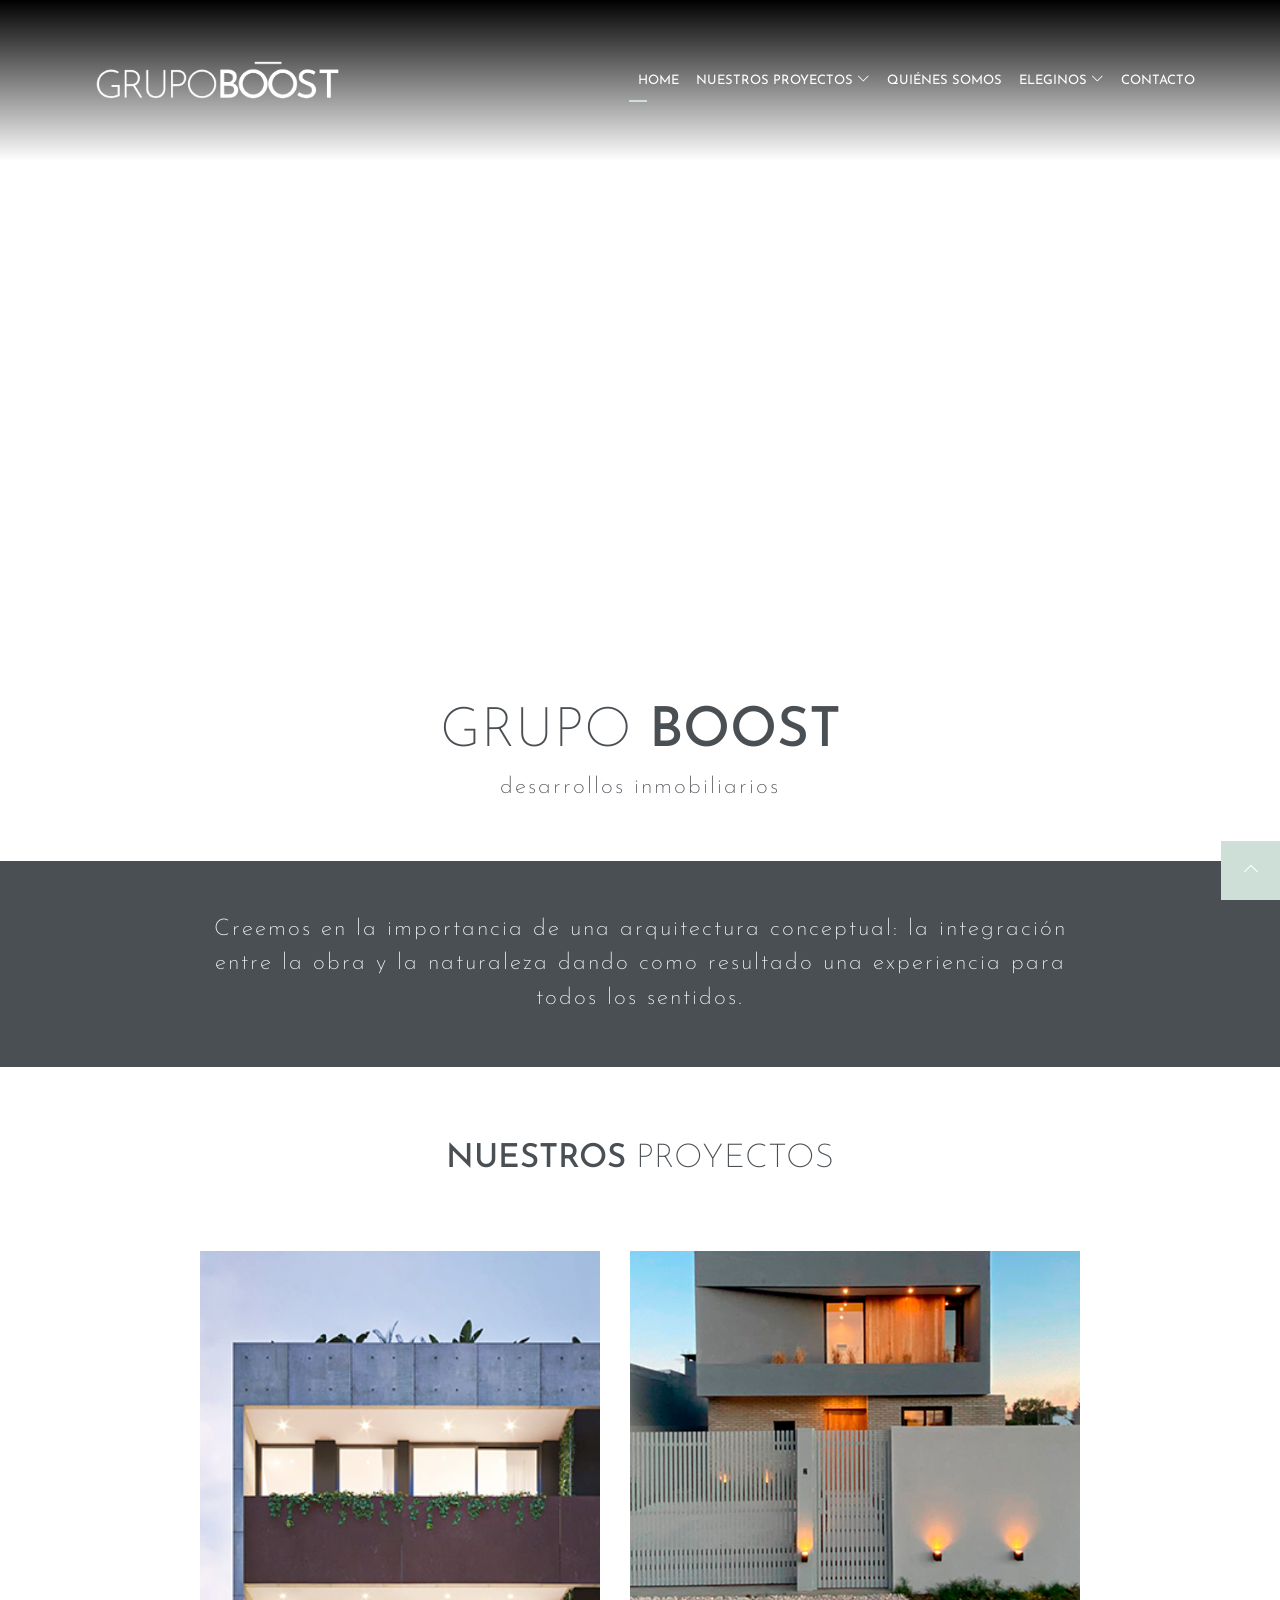
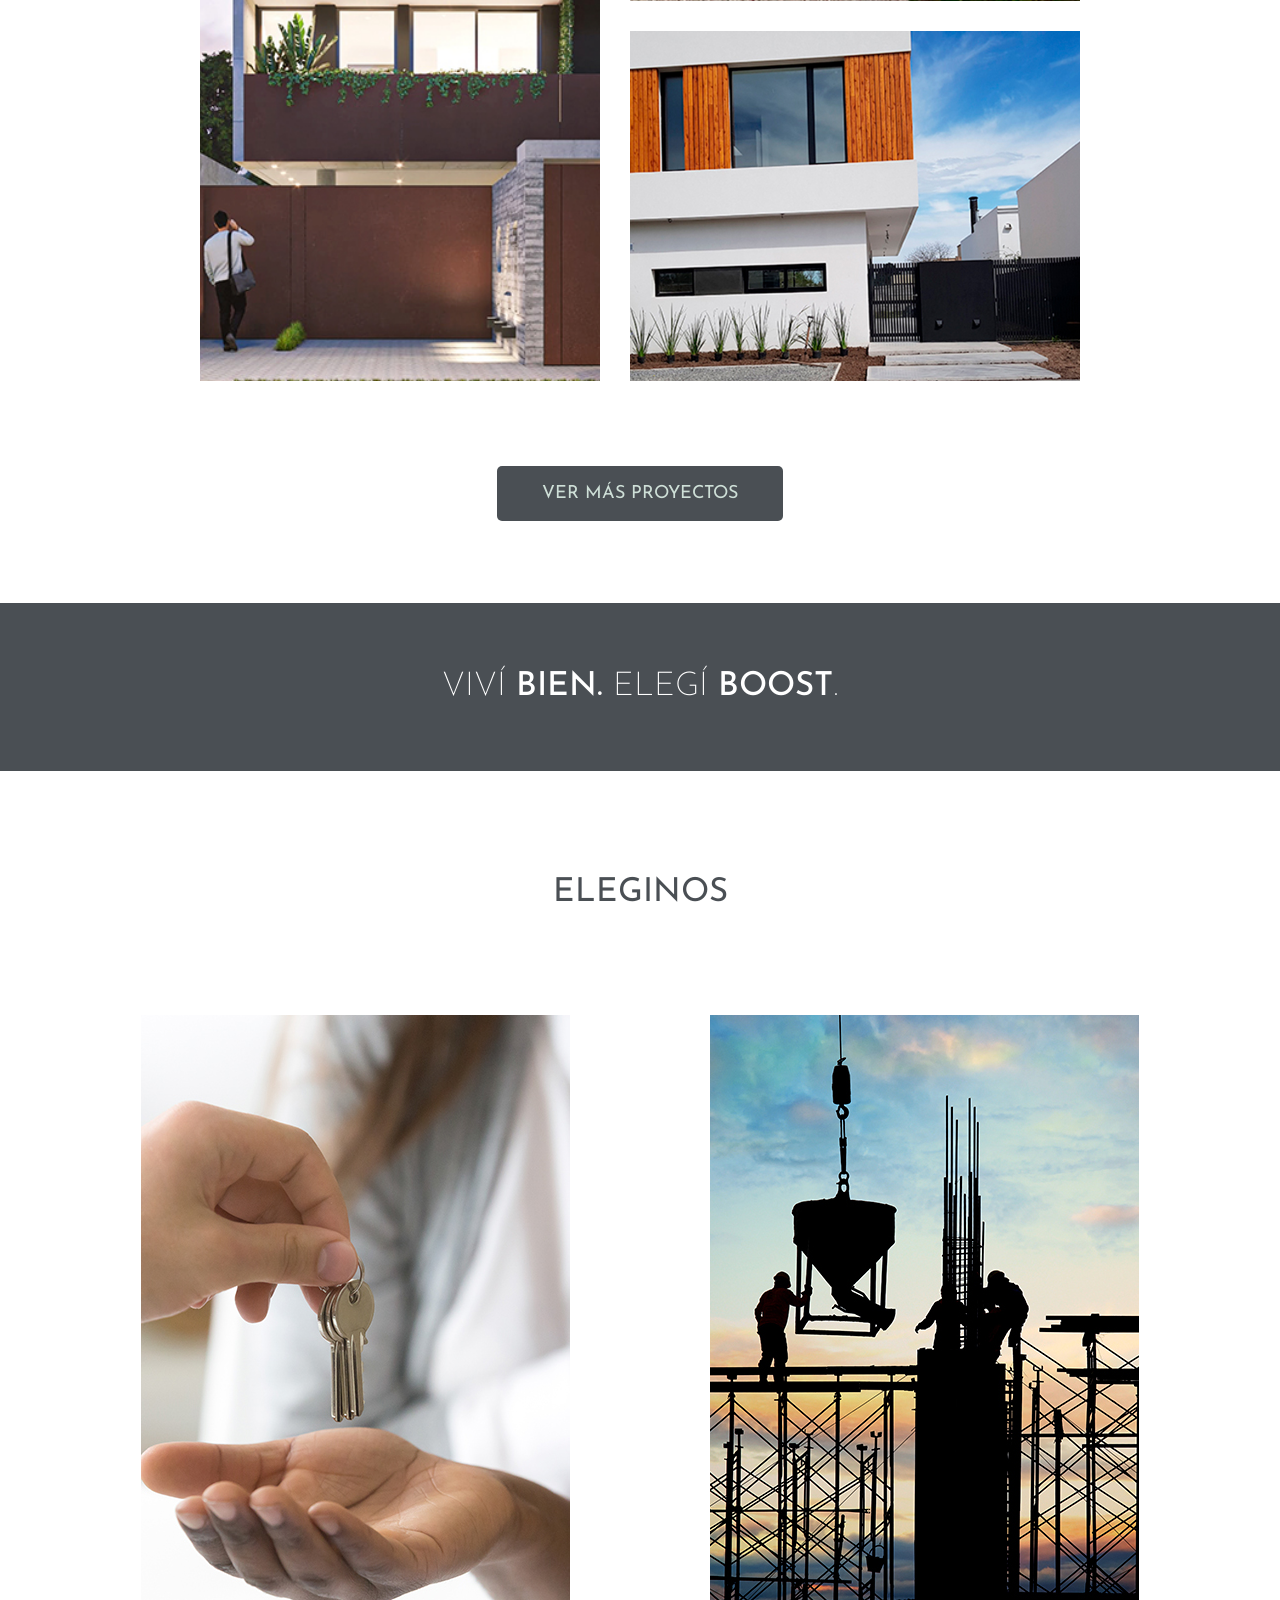
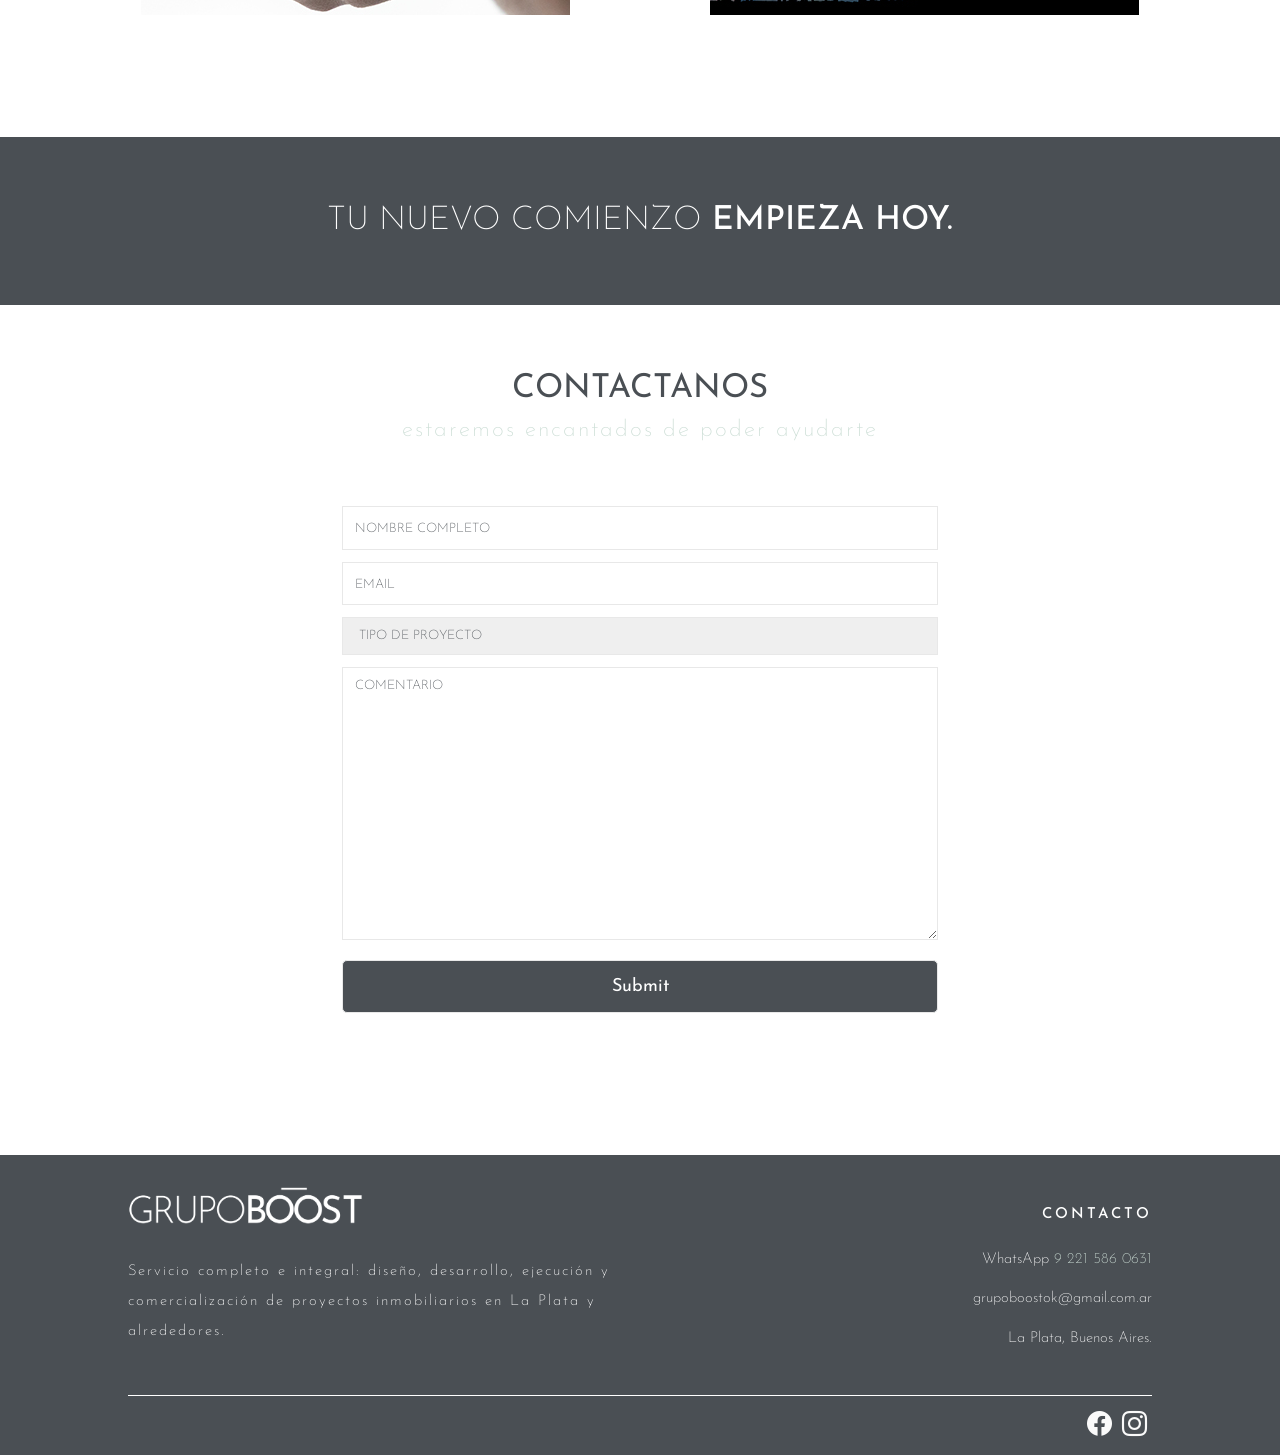
==== index.html @ fef222b1 "Arreglo Formulario" ====
<!DOCTYPE html>
<html lang="en">
<head>
    <meta charset="UTF-8">
    <meta http-equiv="X-UA-Compatible" content="IE=edge">
    <meta name="viewport" content="width=device-width, initial-scale=1.0">
    <link rel="preconnect" href="https://fonts.googleapis.com"><!-- FONT --> 
    <link rel="preconnect" href="https://fonts.gstatic.com" crossorigin><!-- FONT --> 
    <link href="https://fonts.googleapis.com/css2?family=Josefin+Sans:wght@100;200;300;400;500;600;700&display=swap" rel="stylesheet"><!-- FONT --> 
    <link rel="shortcut icon" href="images/favicon.png">
    <link rel="stylesheet" href="https://cdn.jsdelivr.net/npm/bootstrap-icons@1.8.1/font/bootstrap-icons.css">
    <link href="https://cdn.jsdelivr.net/npm/bootstrap@5.1.3/dist/css/bootstrap.min.css" rel="stylesheet" integrity="sha384-1BmE4kWBq78iYhFldvKuhfTAU6auU8tT94WrHftjDbrCEXSU1oBoqyl2QvZ6jIW3" crossorigin="anonymous"> <!-- BOOTSTRAP --> 
    <link rel="stylesheet" type="text/css" href="css/style.css"><!-- CSS --> 
    <title>Grupo Boost</title>
</head>
<body id="top">
    <header>
    <!--MENÚ-->
            <nav class="navbar navbar-expand-lg navbar-dark">
                <div class="container-fluid">
                <a href="index.html"><img src="images/logo-boost.png" alt="Logo Grupo Boost" ></a>
                <button class="navbar-toggler" type="button" data-bs-toggle="collapse" data-bs-target="#navbarNavDropdown" aria-controls="navbarNavDropdown" aria-expanded="false" aria-label="Toggle navigation">
                    <span class="navbar-toggler-icon"></span>
                </button>
                <div class="collapse navbar-collapse" id="navbarNavDropdown">
                    <ul class="navbar-nav">
                    <li class="nav-item">
                        <a class="nav-link active" aria-current="page" href="index.html">HOME</a>
                    </li>
                    <li class="nav-item dropdown">
                        <a class="nav-link dropdown-toggle" href="#" id="navbarDropdownMenuLink" role="button" data-bs-toggle="dropdown" aria-expanded="false">
                        NUESTROS PROYECTOS <i class="bi bi-chevron-down"></i>
                        </a>
                        <ul class="dropdown-menu" aria-labelledby="navbarDropdownMenuLink">
                        <li><a class="dropdown-item" href="html/proyectos.html">VER TODOS</a></li>
                        <li><a class="dropdown-item" href="html/garden.html">GARDEN 941</a></li>
                        <li><a class="dropdown-item" href="html/gorina.html">CASA GORINA</a></li>
                        <li><a class="dropdown-item" href="html/gardel.html">CASA GARDEL</a></li>
                        </ul>
                    </li>
                    <li class="nav-item">
                        <a class="nav-link" href="html/quienessomos.html">QUIÉNES SOMOS</a>
                    </li>
                    <li class="nav-item dropdown">
                        <a class="nav-link dropdown-toggle" href="#" id="navbarDropdownMenuLink" role="button" data-bs-toggle="dropdown" aria-expanded="false">
                        ELEGINOS <i class="bi bi-chevron-down"></i>
                        </a>
                        <ul class="dropdown-menu" aria-labelledby="navbarDropdownMenuLink">
                        <li><a class="dropdown-item" href="html/pozo.html">PROYECTOS EN POZO</a></li>
                        <li><a class="dropdown-item" href="html/llavemano.html">LLAVE EN MANO</a></li>
                        </ul>
                    </li>
                    <li class="nav-item">
                        <a class="nav-link" href="html/contacto.html">CONTACTO</a>
                    </li>
                    </ul>
                </div>
                </div>
            </nav>  
    </header>
    <main>
    <!--VIDEO-->
    <section class="video">
        <video src="images/video-home.mp4" autoplay muted loop playsinline></video>
    </section>

    <!--TÍTULO-->
    <section class="titulo"> 
        <h1> GRUPO <span class="negrita">BOOST</span> </h1>
        <h2> desarrollos inmobiliarios </h2>
    </section>

    <!--PÁRRAFO-->
    <section class="parrafo">
        <p>Creemos en la importancia de una arquitectura conceptual: la integración entre la obra y la naturaleza dando como resultado una experiencia para todos los sentidos.</p>
    </section>

    <!--PROYECTOS-->
        <section class="proyectos__home">
            <h2><span class="negrita">NUESTROS</span> PROYECTOS</h2>
            <div class="proyectoshome__contenedor">
                <div class="proyectoshome__imagen Garden">
                    <div class="proyectoshome__info">
                        <p>GARDEN 941</p>
                        <p>- EN POZO -</p>
                        <a class="proyectoshome__enlace" href="html/garden.html">VER</a>
                    </div>
                    <img src="images/garden.jpg" alt="Casa Gardel - proyecto en pozo vendido">
                </div> 
                <div class="proyectoshome__imagen Gorina">
                    <div class="proyectoshome__info">
                        <p>CASA GORINA</p>
                        <p>-VENDIDA-</p>
                        <a class="proyectoshome__enlace" href="html/gorina.html">VER</a>
                    </div>
                    <img src="images/casa-gorina.jpg" alt="Casa Gardel - proyecto en pozo vendido">
                </div> 
                <div class="proyectoshome__imagen Gardel">
                    <div class="proyectoshome__info">
                        <p>CASA GARDEL</p>
                        <p>-VENDIDA-</p>
                        <a class="proyectoshome__enlace" href="html/gardel.html">VER</a>
                    </div>
                    <img src="images/casa-gardel.jpg" alt="Casa Gardel - proyecto en pozo vendido">
                </div>  
            </div>    
            <a class="boton" href="html/proyectos.html">VER MÁS PROYECTOS</a>
        </section>
    </main> 
    <!--PÁRRAFO-->         
    <section class="parrafo">
        <h2>VIVÍ <span class="negrita">BIEN.</span> ELEGÍ <span class="negrita">BOOST</span>.</h2>
    </section>
    <!--SERVICIOS ELEGINOS--> 
        <section class="servicios">
            <h2>ELEGINOS</h2>
            <div class="servicios__contenedor">
                <div class="servicios__imagen">
                    <div class="servicios__info">
                        <p>LLAVE EN MANO</p>
                        <a class="servicios__enlace" href="html/llavemano.html">VER</a>
                    </div>
                        <img src="images/llavemano.jpg" alt="Proyectos llave en mano">
                </div>  
    
                <div class="servicios__imagen">
                    <div class="servicios__info">
                        <p>EN POZO</p>
                        <a class="servicios__enlace" href="html/pozo.html">VER</a>
                    </div>
                    <img src="images/pozo.jpg" alt="Proyectos en pozo">
                </div>
    
            </div>    
    </section>
    <!--PÁRRAFO-->         
        <section class="parrafo">
            <h2>TU NUEVO COMIENZO <span class="negrita">EMPIEZA HOY.</span></h2>
        </section>
    <!--FORMULARIO-->  
        <section class="formulario">
            <h2>CONTACTANOS</h2>
            <h3>estaremos encantados de poder ayudarte</h3>
            <form action="" method="post">
                    <input type="text" name="nombreCompleto" id="nombreCompleto" placeholder="NOMBRE COMPLETO" required>
                    <input type="email" name="email" id="email" placeholder="EMAIL" required>
                    <select name="proyecto" class="bi">
                        <option disabled selected class="bi">&#xF124 TIPO DE PROYECTO </option>
                        <option value="value1" class="bi">&#xF124 EN POZO</option>
                        <option value="value2" class="bi">&#xF124 LLAVE EN MANO</option>
                    </select>   
                    <textarea name="comentario" id="comentario" cols="30" rows="10" placeholder="COMENTARIO"></textarea>
                    <input class="boton" type="submit">
                </form>
        </section>
    <!--FOOTER--> 
    <footer>
        <div class="footer__contenedor">
            <div class="logo">
                <a href="index.html"><img src="images/logo-boost.png" alt="Logo Grupo Boost" ></a>
                <p class="logoTexto">Servicio completo e integral: diseño, desarrollo, ejecución y comercialización de proyectos inmobiliarios en La Plata y alrededores.</p>
            </div>
            <div class="contacto">
                <h5>CONTACTO</h5>   
                <p>WhatsApp <a href="https://wa.me/542215860631" target="blank_">9 221 586 0631</a></p>
                <p>grupoboostok@gmail.com.ar</p>
                <p>La Plata, Buenos Aires.</p>
            </div>
        </div>    
        <div class="redes">
            <a href="https://www.facebook.com/" target="blank_"><i class="icono bi bi-facebook"></i></a> 
            <a href="https://www.instagram.com/" target="blank_"><i class="icono bi bi-instagram"></i></a> 
        </div>
        <div id="arriba">
            <a href="#top" title="Ir arriba"><i class="bi bi-chevron-up"></i></a>
        </div>
    </footer>
<script src="https://cdn.jsdelivr.net/npm/bootstrap@5.1.3/dist/js/bootstrap.bundle.min.js" integrity="sha384-ka7Sk0Gln4gmtz2MlQnikT1wXgYsOg+OMhuP+IlRH9sENBO0LRn5q+8nbTov4+1p" crossorigin="anonymous"></script> <!-- BOOTSTRAP --> 
</body>
</html>
---- css/style.css ----
/* GENERALES */

* {
    margin:0;
    padding:0;
}

html {
    height: 100%;
}

body {
    min-height: 100%;
}

html, body {
    font-size:17px;
    font-family: 'Josefin Sans', sans-serif;
    color:rgb(74, 79, 84);
}


/* HEADER */

header {
	
	width:100%;
    background: linear-gradient(to bottom, rgb(0,0,0),transparent);
    padding: 3% 0;
    position:absolute;

}


header img{
    width: 20em;
}

.navbar>.container, .navbar>.container-fluid, .navbar>.container-lg, .navbar>.container-md, .navbar>.container-sm, .navbar>.container-xl, .navbar>.container-xxl {
    display: flex;
    flex-direction: row;
    flex-wrap: inherit;
    align-items: center;
    width: 90%;
    justify-content: space-between;
}

.navbar-expand-lg .navbar-collapse {
    justify-content: flex-end;
}

#navbarNavDropdown ul a
{
    background-color: transparent; 
    color: rgb(255, 255, 255);
}

/* HAMBURGUESA */

.navbar-toggler-icon {
    width: 1em;
    height: 1em;
}

.navbar-dark .navbar-toggler {
    border-color: rgba(255,255,255, 0);
}

button:focus{
    outline: none;
    border-color: none;
    box-shadow: none;
}

.navbar-toggler:focus {
    outline: none;
    box-shadow: none;
}

/* ENLACES MENÚ */

.navbar a {
    display: block;
    color: rgb(255, 255, 255);
    text-decoration: none;
    font-size: 13px;
    padding: 10px;
}

#navbarDropdownMenuLink{
    outline: none;
    border: none;
}

/* MENÚ ACTIVO  */

.navbar ul li a {
    position: relative;
}

.navbar ul li a::after {
    content: "";
    background-color: #cedfd7;
    position: absolute;
    left: 0;
    top: 100%;
    width: 30%;
    height: 2px;
    opacity: 0;
    transition: width 1s;
}

.dropdown-toggle::after {
    border-top: none;
    border-right: none;
    border-bottom: none;
    border-left: none;

}

.navbar ul li a.active::after {
    opacity: 1;
}

.navbar ul li a:hover::after {
    opacity: 1;
    width: 100%;
}


/* MENÚ FOCUS  */

.nav-link:focus, .nav-link:hover {
    color: #cedfd7 !important;
}

.dropdown-menu {
    background-color: transparent; 
    border: none;
}

/* VIDEO */

video{
    position: relative;
    width: 100%;
    z-index: -1;
}

.titulo h1{
    font-size: 55px;
    font-weight: 200;
    padding-top: 4%;
    text-align: center;
}

.titulo h2{
    font-size: 23px;
    font-weight: 200;
    padding-bottom: 4%;
    text-align: center;
    letter-spacing: 2px;
}

/* TIPOGRAFÍA */

.negrita{
    font-weight: 500;
}

.parrafo{
    background-color: rgb(74, 79, 84);

}

.parrafo p{
    font-size: 23px;
    font-weight: 200;
    padding-top: 4%;
    padding-bottom: 4%;
    text-align: center;
    letter-spacing: 2px;
    color:rgb(250, 250, 250);
    max-width: 900px;
    margin: 0 auto;
}

/* PROYECTOS */

.proyectos__home{
    max-width: 900px;
    height: 1000px;
    margin: 0 auto;
    text-align: center;
}


.proyectos__home h2{
    font-size: 33px;
    font-weight: 200;
    margin-top: 8%;
    margin-bottom: 8%;
}


.proyectoshome__contenedor{
    display: grid;
    grid-template-columns: 400px 450px;
    grid-template-rows: 350px 350px;
    justify-content: center;
    align-content: center;
    grid-gap: 30px;
}

.proyectoshome__imagen{
    width: 100%;
    height: auto;
    display: flex;
    flex-direction: column;
    justify-content: center;
    align-items: center; 
}

.Garden{
    grid-row: 1/3;
    grid-column: 1/2;
}

.Gorina{
    grid-row: 1/2;
    grid-column: 2/3;
}

.Gardel{
    grid-row: 2/3;
    grid-column: 2/3;
}

.proyectoshome__imagen img{
    width: 100%;
    height: 100%;
    object-fit: cover;
}


.proyectoshome__info{
    position:absolute;
    opacity:0; 
    text-align: center;
}

.proyectoshome__imagen:hover .proyectoshome__info{
    opacity: 1;
    z-index:10;
}

.proyectoshome__imagen:hover img{
    opacity: 0.07;
    -webkit-transition: opacity 500ms;
    -moz-transition: opacity 500ms;
    -o-transition: opacity 500ms;
    -ms-transition: opacity 500ms;
    transition: opacity 500ms;
}


div.proyectoshome__imagen > div > p{
    margin-bottom: 9%;
    
}

.proyectoshome__enlace{
    text-decoration: none;
    color: rgb(206, 223, 215);
    font-weight: 400;
}

.proyectoshome__contenedor{
    margin-bottom: 11%;
}

.garden__mobile img{
    display: none;
}

.boton{
    text-decoration: none;
    color: rgb(255, 255, 255);
    font-size: 18px;
    font-weight: 400;
    padding: 2% 5%;
    background-color: rgb(74, 79, 84);
    border-radius: 5px;
    transition: all 1s;
}



.boton:hover{
    background-color: rgb(206, 223, 215);
    
}

.parrafo h2{
    font-size: 33px;
    font-weight: 200;
    margin-top: 5%;
    margin-bottom: 5%;
    padding-top: 5%;
    padding-bottom: 5%;
    text-align: center;
    color: rgb(255, 255, 255);
}

/* SERVICIOS */

.servicios{
    position: relative;
    max-width: 1300px;
    height: 800px;
    margin: 0 auto;
}

.servicios h2{
    font-size: 33px;
    font-weight: 400;
    margin-top: 8%;
    margin-bottom: 8%;
    text-align: center;
}


.servicios__contenedor{
    display: flex;
    flex-direction: row;
    justify-content: space-evenly;
    align-items: center;
}

.servicios__imagen{
    position: relative;
    display: flex;
    flex-direction: row;
    justify-content: center;
    align-items: center;
    
}

.servicios__info{
    position:absolute;
    opacity:0;
    text-align: center;
}

.servicios__imagen:hover .servicios__info{
    opacity: 1;
    z-index:10;
}

.servicios__imagen:hover img{
    opacity: 0.07;
    -webkit-transition: opacity 500ms;
    -moz-transition: opacity 500ms;
    -o-transition: opacity 500ms;
    -ms-transition: opacity 500ms;
    transition: opacity 500ms;
}

.servicios p{
    margin-bottom: 7%;
    
}

.servicios__enlace{
    text-decoration: none;
    color: rgb(206, 223, 215);
    font-weight: 400;
}

/* formulario */

.formulario h2{
    font-size: 33px;
    font-weight: 400;
    text-align: center;

}

.formulario h3{
    font-size: 23px;
    font-weight: 200;
    padding-bottom: 4%;
    text-align: center;
    letter-spacing: 2px;
    color:rgb(206, 223, 215);
}

::placeholder{
    font-family: 'Josefin Sans', sans-serif;
    font-size: 13px;
    font-weight: 200;
    color:rgb(74, 79, 84);
    padding-left: 2%;
}

form{
    margin: 0 auto; 
    width: 600px;   
    padding: 2px; 
    margin-bottom: 10%;
}

input, textarea{
    width: 100%;
    padding: 8px 0px; 
    border: 1px solid #e8e8e8;
    margin-bottom: 2%;
}

form label{
    display: block; 
    padding: 11px 0px; 
    
}

select{ 
    width: 100%;
    border: 1px solid #e8e8e8;
    padding: 8px;
    margin-bottom: 2%;
    font-family: 'Josefin Sans', sans-serif;
    font-size: 13px;
    font-weight: 200;
    color:rgb(74, 79, 84);
}

select{
    -webkit-appearance: none;
}

/* FOOTER */

footer{
    background-color: rgb(74, 79, 84);
    width: 100%;
    height: 300px;
    display: flex;
    flex-direction: column;
    justify-content: center;
    align-items: center;
}

.footer__contenedor{
    width: 80%;
    border-bottom: 1px solid rgb(255, 255, 255);
    display: flex;
    flex-direction: row;
    justify-content: space-between;
    align-items: center;
}


.logo{
    width: 400px;
    margin-bottom: 3%;
}


.logo img{
    width: 250px;
    margin-top: 5%;
    margin-left: -2%;
}

.logoTexto{
    font-size: 15px;
    font-weight: 200;
    letter-spacing: 2px;
    color: rgb(255, 255, 255);
    width: 500px;
    line-height: 30px;
    margin-top: 7%;

}

.logoTexto p{
    padding: 2% 0;

}

.contacto{
    width: 400px;
    font-size: 15px;
    font-weight: 200;
    color:rgb(255, 255, 255);
    text-align: right;
}

.contacto h5{
    padding: 4% 0;
    letter-spacing: 3px; 
    font-size: 15px;
}

.redes{
    width: 80%;
    text-align: right;
    margin-top: 1%;    
}

.icono{
    font-size: 25px;
    color: rgb(250, 250, 250);
    margin-top: 1%;
    margin-right: .5%;
}

.icono:hover{
    color: rgb(206, 223, 215);
}

a:link, a:visited,  a:hover, a:active{
    color:#cedfd7;
    text-decoration: none;
    outline: none;
}


/* IR ARRIBA */


#arriba {
	position: fixed;
	bottom: 0;
	right: 0;
	z-index: 600;
}

#arriba a {
	text-decoration: none;
	border: 0 none;
	display: block;
	height: 3.5rem;
	width: 3.5rem;
	line-height: 3.5rem;
	text-align: center;
	background: #cedfd7;
	color: #FFFFFF;
    transition: all 0.3s;
}

#arriba a i {
	font-size: 1rem;
	line-height: inherit;
}

#arriba a:hover {
	background: #a8b9b7;
}


/* HTML - IMAGEN PRINCIPAL */

.imagenprincipal{
    width: 100%;
    margin-bottom: 2%;
}

.imagenprincipal img{
    width: 100%;
}

/* HTML - PROYECTOS */

.proyectos{
    height: 1500px;
    display: flex;
    flex-direction: column;
    justify-content: space-evenly;
    align-items: center;
    margin: 2% 0;
}

.proyectos__article{
    width: 70%;
    display: flex;
    flex-direction: row;
    justify-content: space-around;
    align-items: center;
}

.proyectos__informacion{
    width: 300px;
    font-size: 15px;
    font-weight: 200;
    letter-spacing: 2px;

}

.proyectos__informacion h2{
    margin-bottom: 4%;
}

.proyectos__boton{
    text-decoration: none;
    color: rgb(255, 255, 255);
    font-size: 11px;
    font-weight: 400;
    padding: 10px 10px;
    background-color: rgb(74, 79, 84);
    border-radius: 5px;
    transition: all 1s;
}

.proyectos__boton:hover{
    background-color: rgb(206, 223, 215);
    color: rgb(255, 255, 255);
}

.espacio{
    margin-bottom: 8%;
}


/* HTML - GARDEN,GORINA.GARDEL */

.proyectos__contenedor{
    height: 1200px;
    display: flex;
    flex-direction: column;
    justify-content: space-evenly;
    align-items: center;
}

.proyecto__contenido{
    width: 70%;
    display: flex;
    flex-direction: row;
    justify-content: space-around;
    align-items: center;
}


.proyectosinside__informacion{
    max-width: 300px;
    font-size: 19px;
    font-weight: 200;
    letter-spacing: 2px;
}

.proyectosinside__informacion p{
    padding: 2% 0%;
}

.venta{
    width: 80%;
    margin: 0 auto;
    text-align: center;
    margin-top: 9%;
    margin-bottom: 9%;
}

.venta h3{
    padding: 0 0 4% 0;
    letter-spacing: 2px;
}


/* HTML - QUIÉNES SOMOS */

.quienessomos__parrafo{
    font-size: 23px;
    font-weight: 200;
    padding-top: 2%;
    text-align: center;
    letter-spacing: 2px;
    max-width: 900px;
    margin: 0 auto;

}
.quienessomos__parrafo p{
margin: 4%;
}

.articulos{
    height: 450px;
    display: flex;
    justify-content: center;

}


.quienessomos__iconos h2{
    text-align: center;
    color:rgb(74, 79, 84);
}
.articulos p{
    font-size: 18px;
    font-weight: 200;
    text-align: center;
    letter-spacing: 2px;
    max-width: 400px;
    padding: 4% 5%;
}

.quienessomos__iconos img{
    display:block;
    margin:auto;
    padding-bottom: 8%;
}


/* HTML - ELEGINOS */

.informacion__parrafo{
    font-size: 23px;
    font-weight: 200;
    padding-top: 4%;
    padding-bottom: 2%;
    text-align: center;
    letter-spacing: 3px;
    max-width: 900px;
    margin: 0 auto;
}

.informacion__parrafo p{
    margin: 4%;
}

.eleginos__articulo{
    text-align: center;
    margin-top: 5%;
}

.eleginos__articulo img{
    padding-bottom: 8%;
    width: 100%;
}


/* HTML - POZO */

.articulos__pozo{
    height: 600px;
    display: flex;
    justify-content: space-evenly;
}

.articulos__pozo p{
    font-size: 18px;
    font-weight: 200;
    text-align: center;
    letter-spacing: 2px;
    max-width: 400px;
    padding: 4% 5%;
}


/******** MOBILE ********/

/* HOME MOBILE */

@media only screen and (max-width:600px) {

/* MENÚ MOBILE */

    header{
        background:  rgb(74, 79, 84);
        position: relative;
    }

    
    nav{
        margin-top: 2%;
    }

    #menu ul a{
        font-size: 10px;
        text-align: center;
        display: inline-block;
    }

    ul{
        display: inline-block;
    }

    #menu ul li{
        text-align: center;
    }

    #menu > ul > li:nth-child(2) > ul {
        display: none;
    }
    

/* TÍTULO MOBILE */

    .titulo h1{
        font-size: 33px;
    }

/* PÁRRAFO MOBILE */

    .parrafo p{
        font-size: 16px;
        padding: 5%;
    }

/* PROYECTOS MOBILE */

    .proyectos__home h2{
        font-size: 29px;
    }

    .proyectos__home{
        height: auto;
        text-align: center;
    }

    .proyectoshome__contenedor{
        height: 950px;
        grid-template-columns: 1fr;
        grid-template-rows: 300px 300px 300px;
        justify-content: space-around;
        margin-right: 5%;
        margin-left: 5%;
    }
    
    .Garden{
        grid-row: 1/2;
        grid-column: 1/1;
    }

    .Gorina{
        grid-row: 2/3;
        grid-column: 1/1;
    }

    .Gardel{
        grid-row: 3/4;
        grid-column: 1/1;
    }


    .boton{
        padding: 4% 5%;
        font-size: 14px;
    }

    .parrafo h2{
        margin-top: 10%;
    }

    /* SERVICIOS MOBILE */

    .servicios{
        height: auto;
    }

    .servicios__contenedor{
        flex-direction: column;
        grid-gap: 50px;
        
    }

    .servicios__imagen{
        width: 100%;
    }

    .servicios img{
        width: 80%;
        object-fit: cover;
    }

    .parrafo h2{
        padding: 9% 0%;
        font-size: 20px;
    }

/* FORMULARIO MOBILE */

    .formulario h3{
        font-size: 17px;
        padding: 2%;
    }

    form{
        width: 90%;
        padding: 3%;
        margin-bottom: 5%;
    }

/* FOOTER MOBILE */

    footer{
        height: 500px;
        justify-content: center;
        align-items: center;
    }

    .footer__contenedor{
        width: 100%;
        flex-direction: column;
        justify-content: center;
        align-items: center;
        border-bottom: 0px solid rgb(255, 255, 255);
    }

    .logo{
        width: 80%;
        display: flex;
        flex-direction: column;
        justify-content: center;
        align-items: center;
        border-bottom: 1px solid rgb(255, 255, 255);
    }

    .logoTexto{
        width: 95%;
        padding: 5% 2%;
        text-align: center;
        line-height: 17px;
        letter-spacing: 1px;
        color: rgb(255, 255, 255);
        margin-bottom: 4%;
    }

    .contacto h3{
        letter-spacing: 4px;
    }

    .contacto{
        width: 100%;
        text-align: center;
    }

    .logo img {
        margin-left: 0;
    }

    .redes{
        width: 100%;
        text-align: center;
        margin-right: 0;

    }

/* IR ARRIBA - MOBILE */

    #arriba a {
        height: 2.5rem;
        width: 2.5rem;
        line-height: 2.5rem;
    }


/* PROYECTOS - HTML - MOBILE */

    .proyectos {
        height: auto;
    }

    .proyectos__article{
        width: 100%;
        flex-direction: column;
        justify-content: center;
        align-items: center;
    }

    .proyectos__article img{
        width: 100%;
    }

    .proyectos__informacion{
        text-align: center;
        margin: 7% 0;
        width: 100%;
    }


/* GARDEN, GORINA, GARDEL - HTML - MOBILE */

    .proyectos__contenedor{
    height: auto;
    margin-top: 3%;
    }

    .proyecto__contenido{
        width: 100%;
        flex-direction: column;
        justify-content: center;
    }

    .proyecto__contenido img{
        width: 100%;
    }

    .proyectosinside__informacion{
        text-align: center;
        margin: 5% 0;
    }

    .proyectosinside__informacion h2{
        font-size: 23px;
        margin-bottom: 7%;
    }

    .proyectosinside__informacion h3{
        margin-bottom: 7%;
    }

    .proyectosinside__informacion p{
        padding: 4% 0%;
    }

    .venta{
        width: 100%;
        margin: 15% 0%;
    }

    body > main > section.venta > h3{
        font-size: 18px;
        margin-bottom: 5%;
    }

    /* QUIÉNES SOMOS - HTML - MOBILE */

    .quienessomos__parrafo{
        font-size: 19px;
        width: 100%;
    }

    .articulos{
        height: auto;
        margin: 5% 0;
        flex-direction: column;
        justify-content: center;
        align-items: center;
    }

    section.articulos > article{
        margin-top: 7%;
    }

/* POZO - HTML - MOBILE */

    .informacion__parrafo {
        font-size: 21px;
    }

    .articulos__pozo {
        height: 600px; 
        flex-direction: column;
        justify-content: space-evenly;
    }


    .articulos__pozo p {
        margin: 0 auto;
    }


/* POZO - HTML - MOBILE */

    section.parrafo {
        margin-bottom: 10%;
    }


    #menu ul li a{
        font-size: 15px;
    }

}
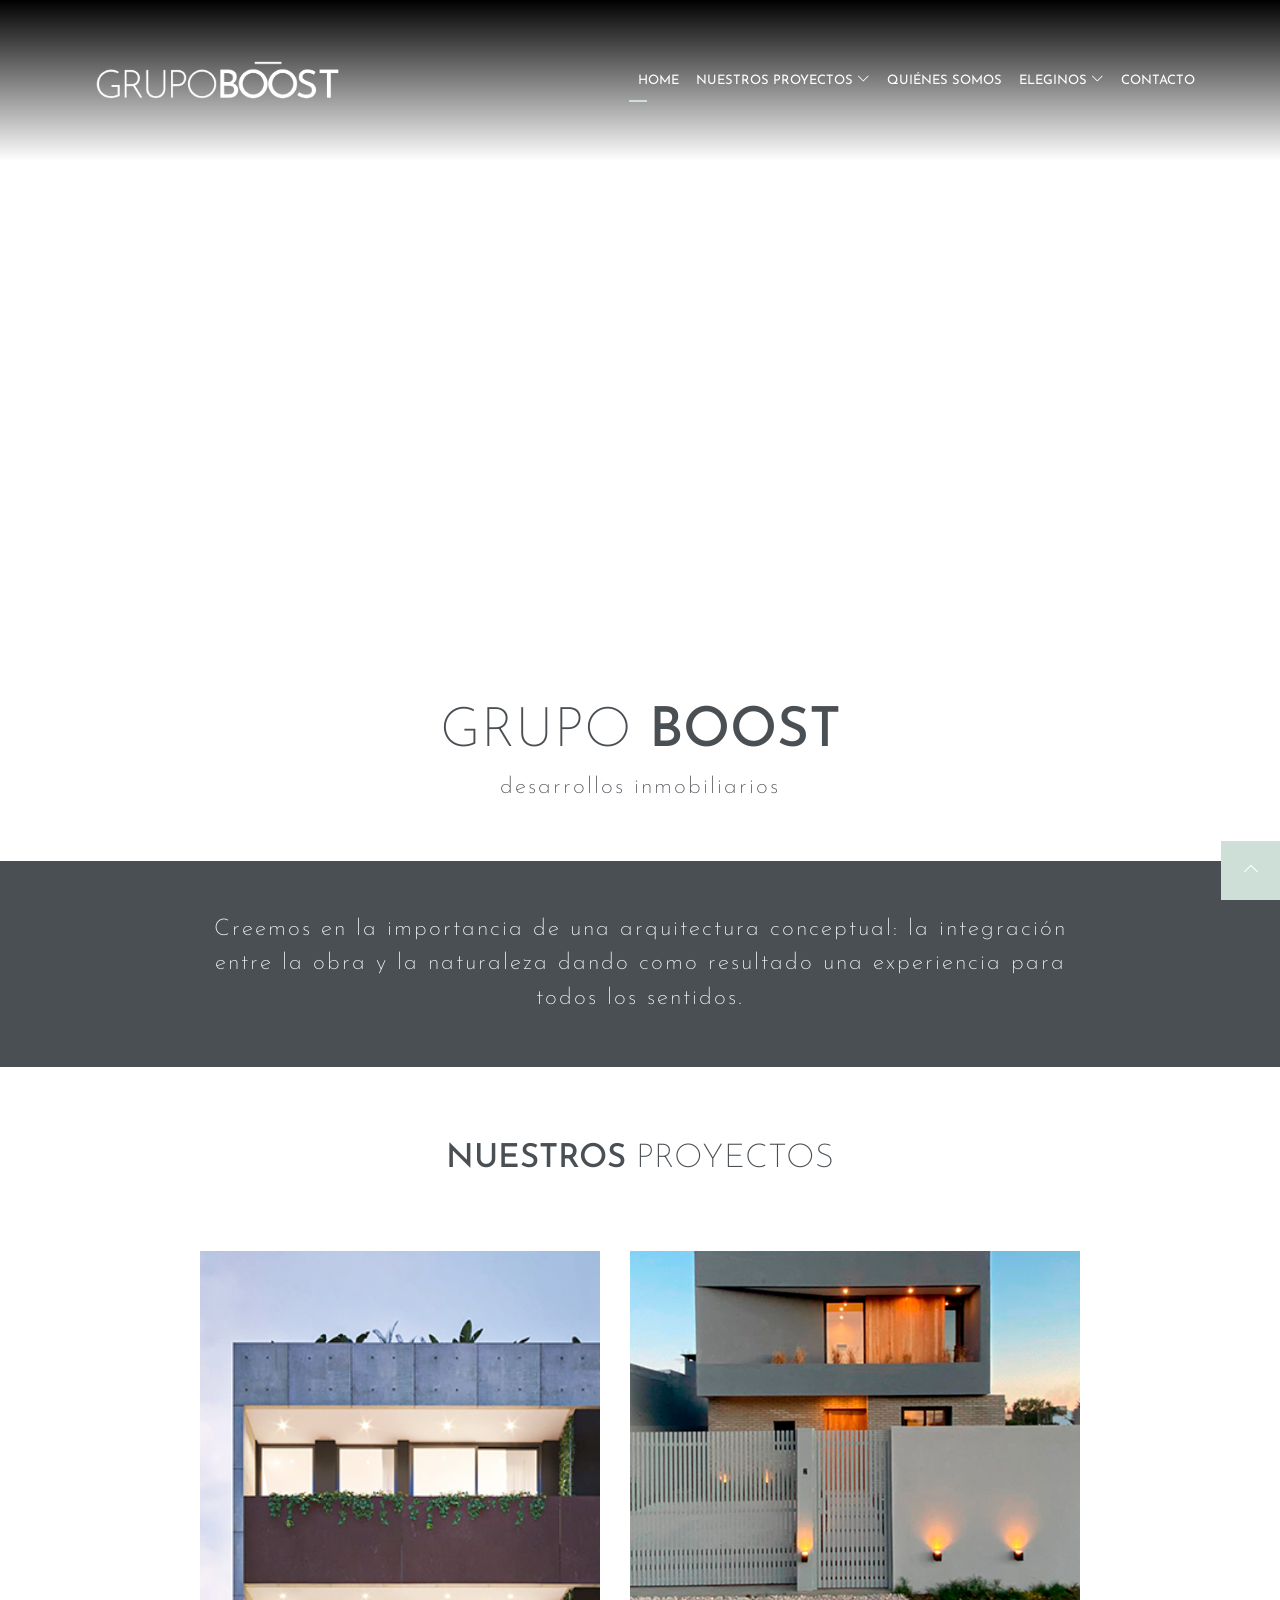
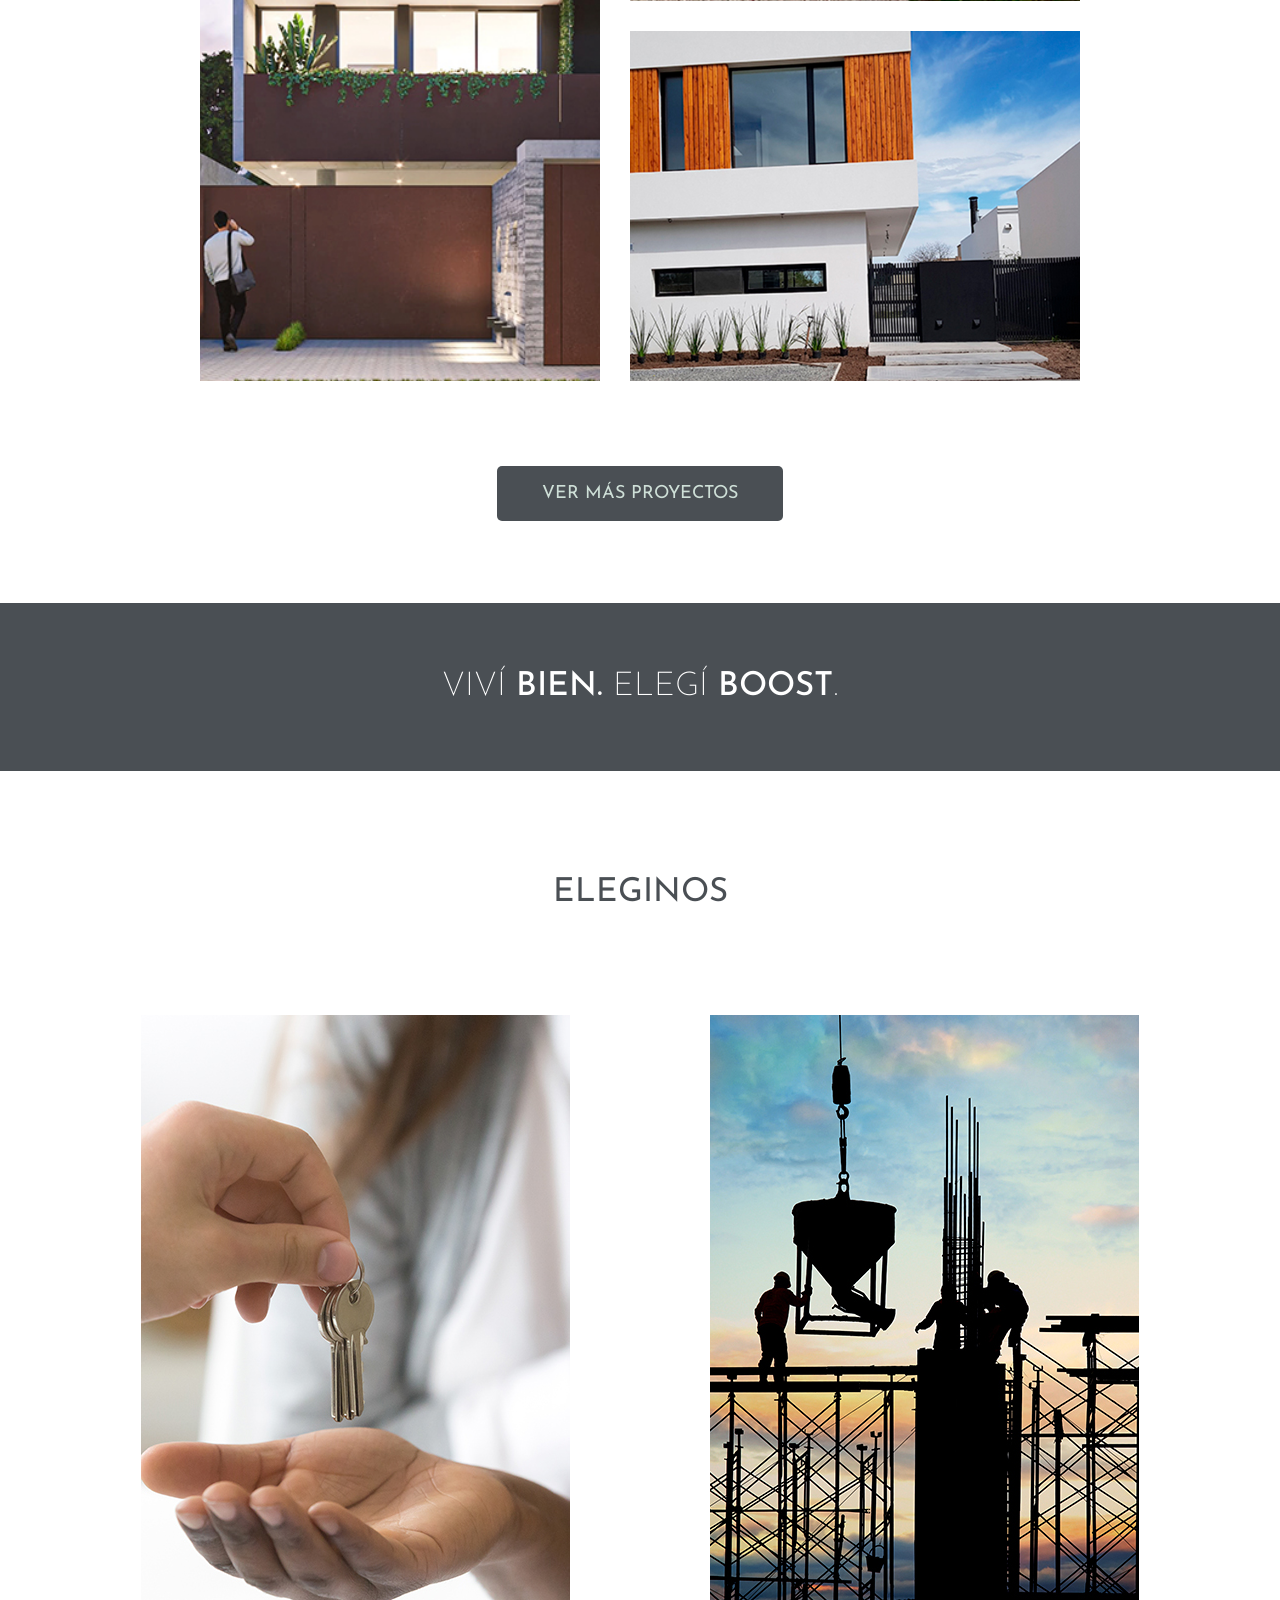
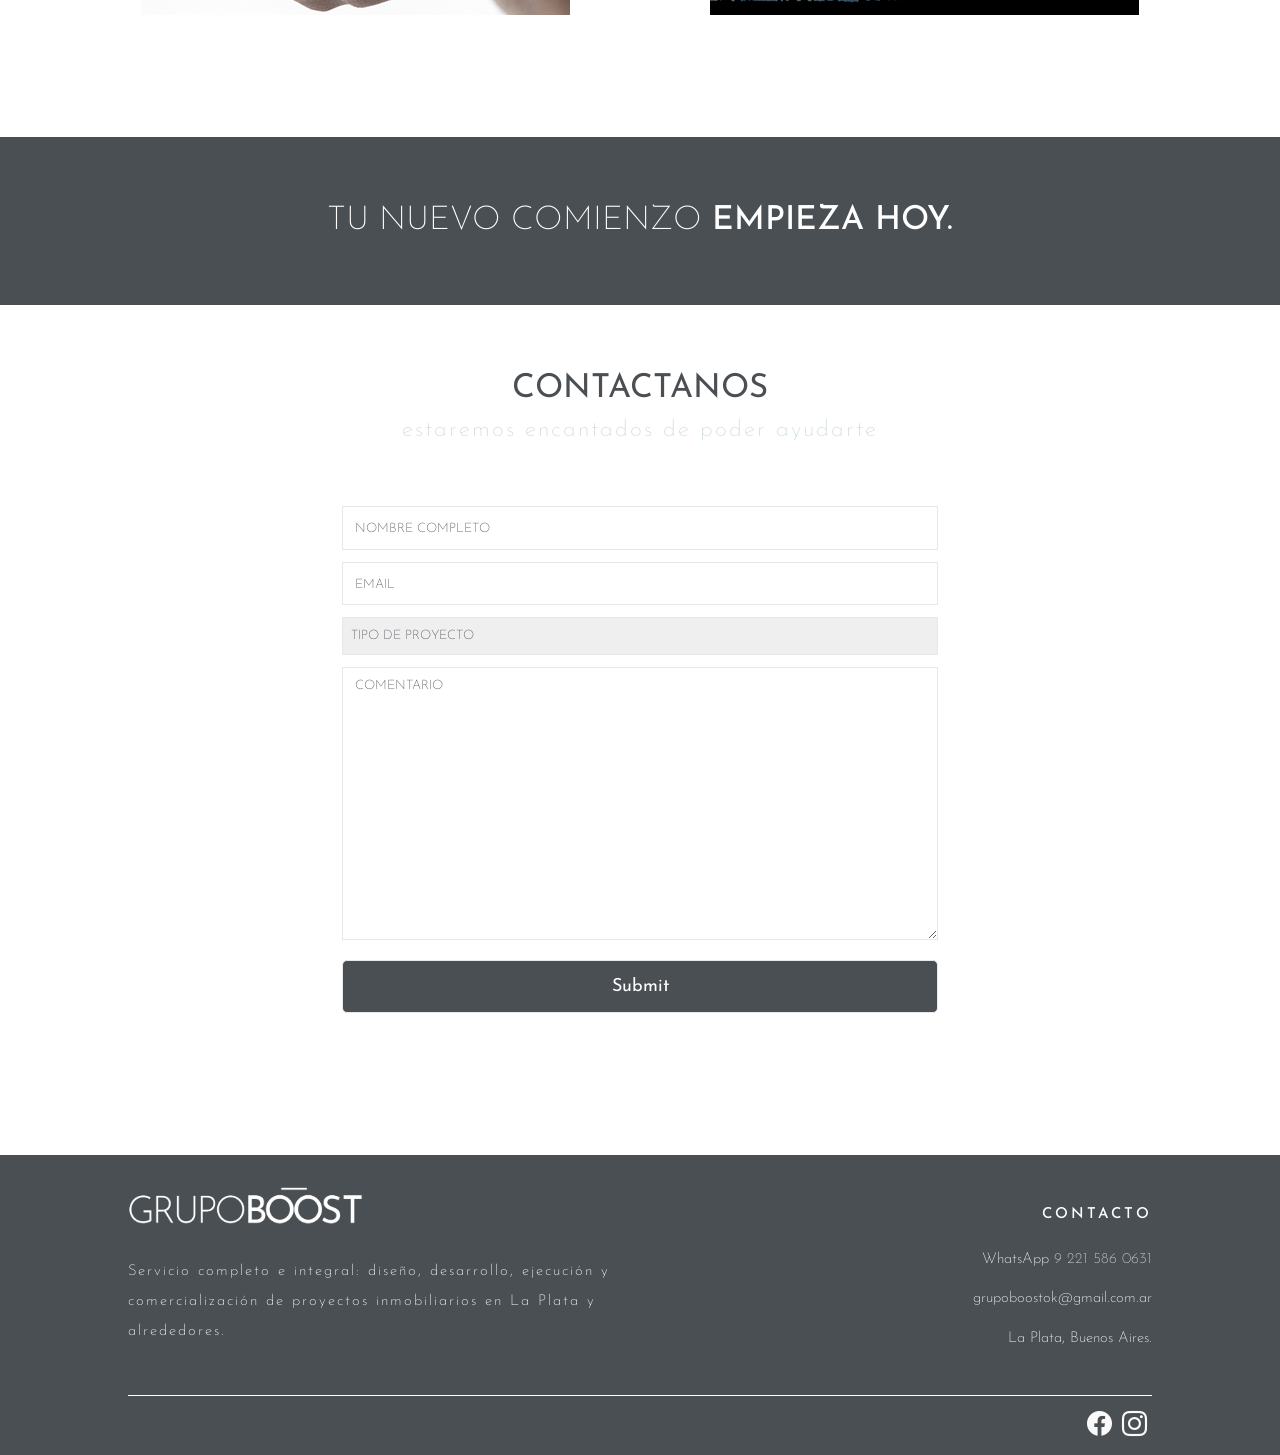
==== commit 5356b544: "Arreglo Formulario" ====
--- a/index.html
+++ b/index.html
@@ -144,14 +144,14 @@
             <form action="" method="post">
                     <input type="text" name="nombreCompleto" id="nombreCompleto" placeholder="NOMBRE COMPLETO" required>
                     <input type="email" name="email" id="email" placeholder="EMAIL" required>
-                    <select name="proyecto" class="bi">
-                        <option disabled selected class="bi">&#xF124 TIPO DE PROYECTO </option>
-                        <option value="value1" class="bi">&#xF124 EN POZO</option>
-                        <option value="value2" class="bi">&#xF124 LLAVE EN MANO</option>
+                    <select name="proyecto">
+                        <option disabled selected>TIPO DE PROYECTO</option>
+                        <option value="value1">EN POZO</option>
+                        <option value="value2">LLAVE EN MANO</option>
                     </select>   
                     <textarea name="comentario" id="comentario" cols="30" rows="10" placeholder="COMENTARIO"></textarea>
                     <input class="boton" type="submit">
-                </form>
+            </form>
         </section>
     <!--FOOTER--> 
     <footer>
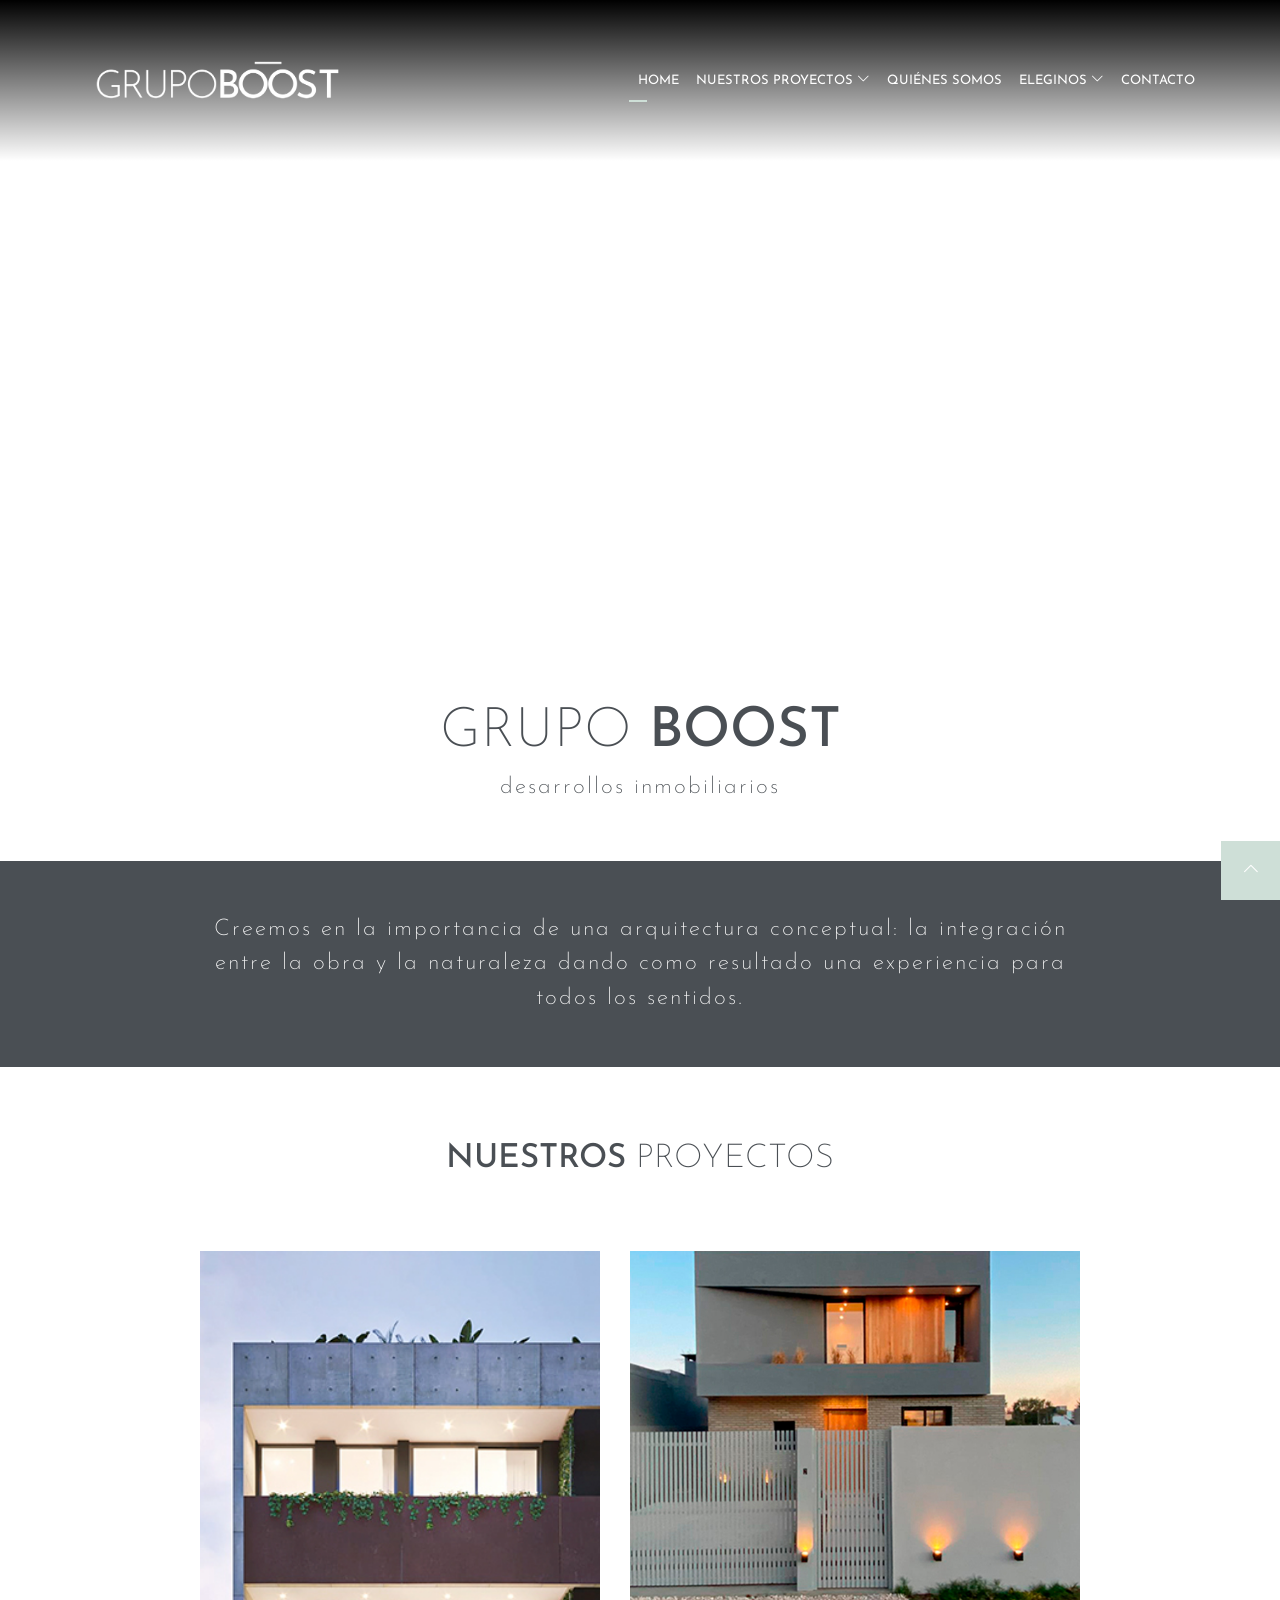
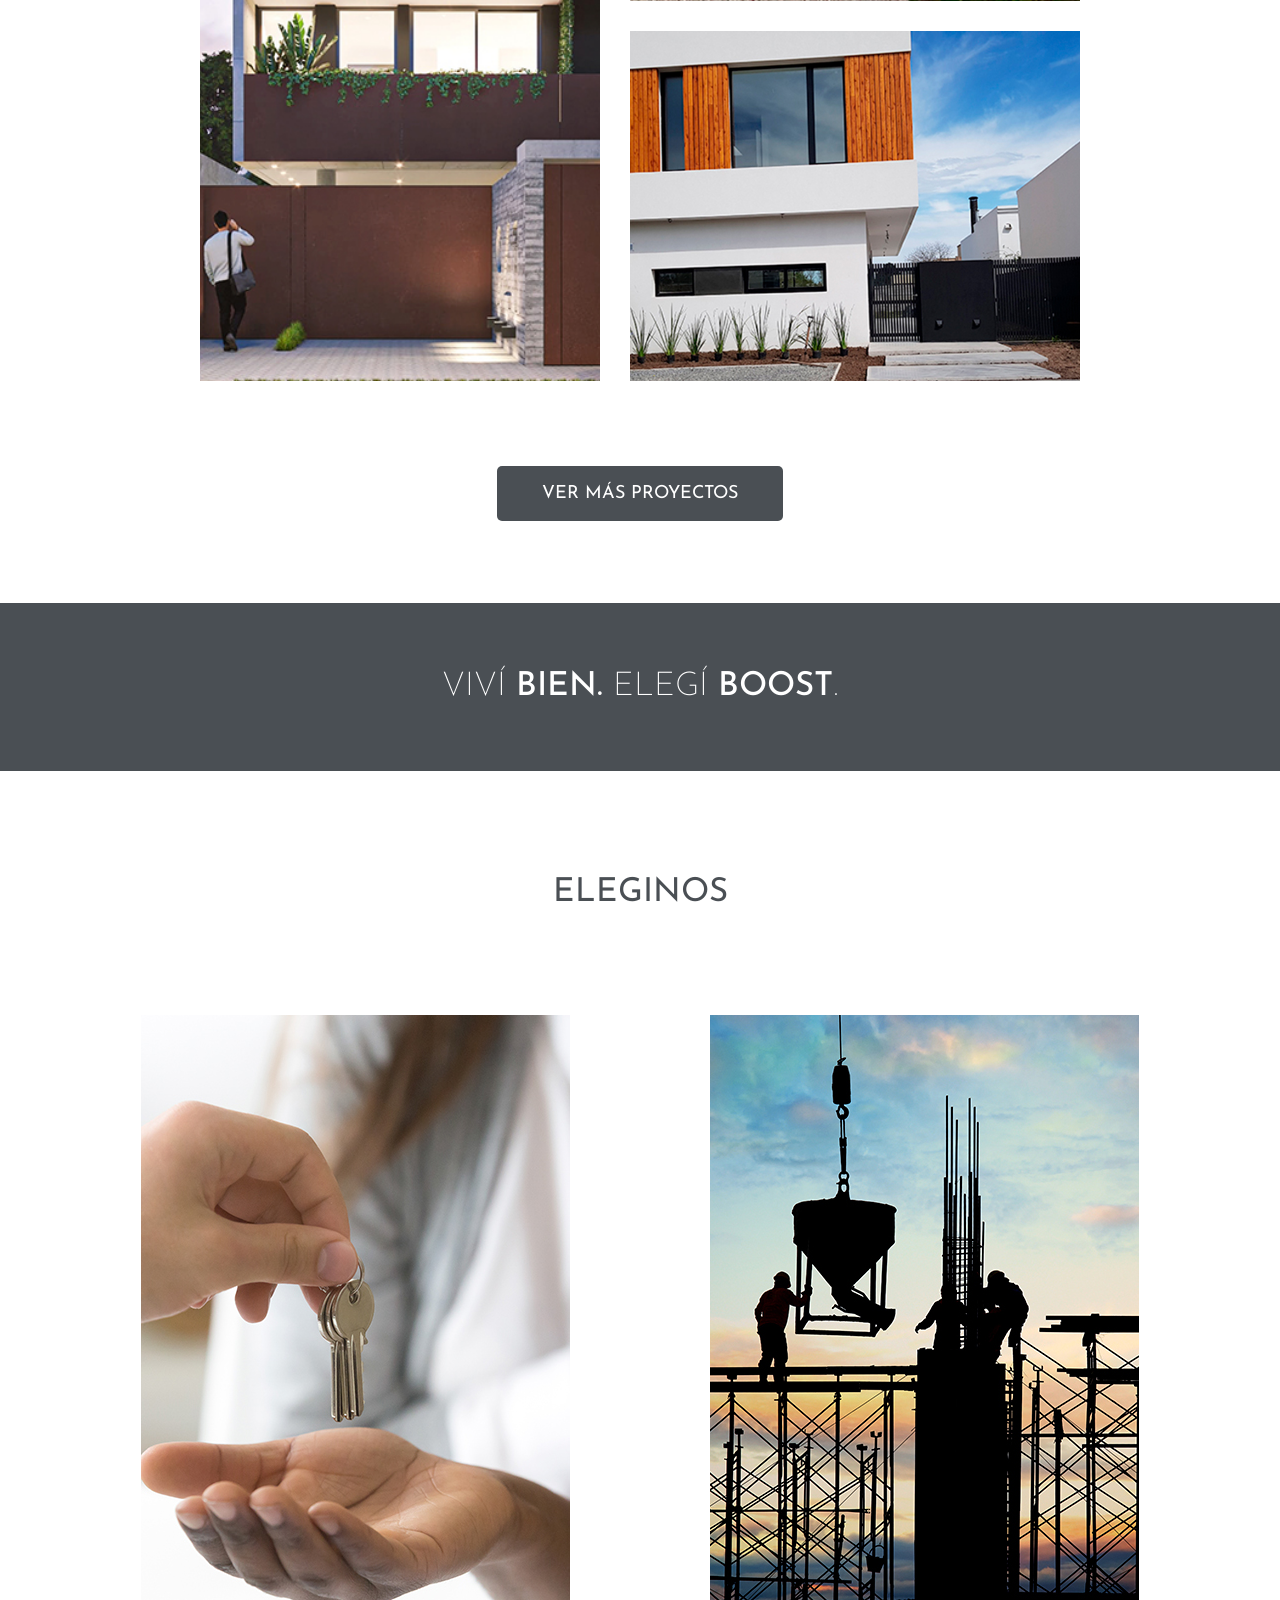
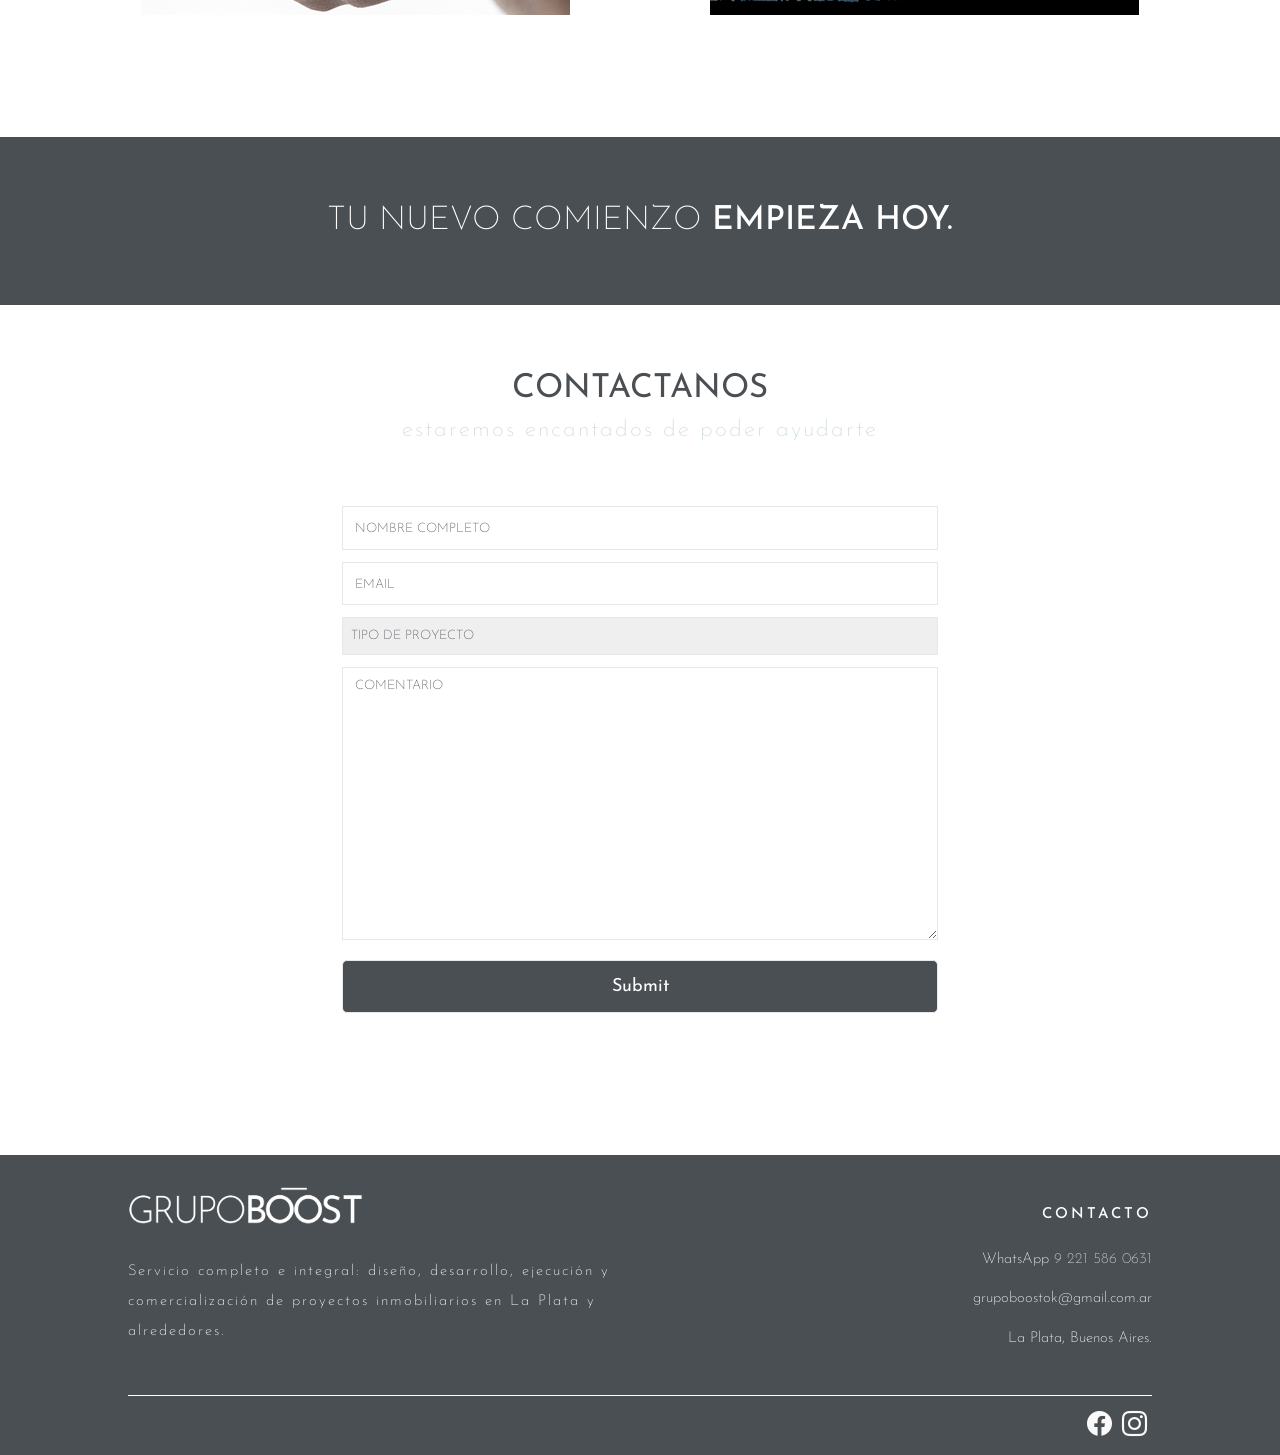
==== commit e8fff5eb: "Animaciones y pequeñas modificaciones" ====
--- a/index.html
+++ b/index.html
@@ -4,13 +4,14 @@
     <meta charset="UTF-8">
     <meta http-equiv="X-UA-Compatible" content="IE=edge">
     <meta name="viewport" content="width=device-width, initial-scale=1.0">
-    <link rel="preconnect" href="https://fonts.googleapis.com"><!-- FONT --> 
-    <link rel="preconnect" href="https://fonts.gstatic.com" crossorigin><!-- FONT --> 
-    <link href="https://fonts.googleapis.com/css2?family=Josefin+Sans:wght@100;200;300;400;500;600;700&display=swap" rel="stylesheet"><!-- FONT --> 
-    <link rel="shortcut icon" href="images/favicon.png">
-    <link rel="stylesheet" href="https://cdn.jsdelivr.net/npm/bootstrap-icons@1.8.1/font/bootstrap-icons.css">
+    <link rel="preconnect" href="https://fonts.googleapis.com"> <!-- FONT --> 
+    <link rel="preconnect" href="https://fonts.gstatic.com" crossorigin> <!-- FONT --> 
+    <link href="https://fonts.googleapis.com/css2?family=Josefin+Sans:wght@100;200;300;400;500;600;700&display=swap" rel="stylesheet"> <!-- FONT --> 
+    <link rel="shortcut icon" href="images/favicon.png"> <!-- FAVICON -->
+    <link rel="stylesheet" href="https://cdn.jsdelivr.net/npm/bootstrap-icons@1.8.1/font/bootstrap-icons.css"> <!-- ÍCONOS BOOTSTRAP -->
     <link href="https://cdn.jsdelivr.net/npm/bootstrap@5.1.3/dist/css/bootstrap.min.css" rel="stylesheet" integrity="sha384-1BmE4kWBq78iYhFldvKuhfTAU6auU8tT94WrHftjDbrCEXSU1oBoqyl2QvZ6jIW3" crossorigin="anonymous"> <!-- BOOTSTRAP --> 
-    <link rel="stylesheet" type="text/css" href="css/style.css"><!-- CSS --> 
+    <link href="https://unpkg.com/aos@2.3.1/dist/aos.css" rel="stylesheet"> <!-- ANIMACIONES AOS -->
+    <link rel="stylesheet" type="text/css" href="css/style.css"> <!-- CSS --> 
     <title>Grupo Boost</title>
 </head>
 <body id="top">
@@ -79,7 +80,7 @@
         <section class="proyectos__home">
             <h2><span class="negrita">NUESTROS</span> PROYECTOS</h2>
             <div class="proyectoshome__contenedor">
-                <div class="proyectoshome__imagen Garden">
+                <div class="proyectoshome__imagen Garden" data-aos="fade-right" data-aos-duration="1000" data-aos-easing="ease-in-sine">
                     <div class="proyectoshome__info">
                         <p>GARDEN 941</p>
                         <p>- EN POZO -</p>
@@ -87,7 +88,7 @@
                     </div>
                     <img src="images/garden.jpg" alt="Casa Gardel - proyecto en pozo vendido">
                 </div> 
-                <div class="proyectoshome__imagen Gorina">
+                <div class="proyectoshome__imagen Gorina" data-aos="fade-left" data-aos-duration="1000" data-aos-easing="ease-in-sine">
                     <div class="proyectoshome__info">
                         <p>CASA GORINA</p>
                         <p>-VENDIDA-</p>
@@ -95,7 +96,7 @@
                     </div>
                     <img src="images/casa-gorina.jpg" alt="Casa Gardel - proyecto en pozo vendido">
                 </div> 
-                <div class="proyectoshome__imagen Gardel">
+                <div class="proyectoshome__imagen Gardel" data-aos="fade-left" data-aos-duration="1000" data-aos-easing="ease-in-sine">
                     <div class="proyectoshome__info">
                         <p>CASA GARDEL</p>
                         <p>-VENDIDA-</p>
@@ -115,22 +116,20 @@
         <section class="servicios">
             <h2>ELEGINOS</h2>
             <div class="servicios__contenedor">
-                <div class="servicios__imagen">
+                <div class="servicios__imagen" data-aos="zoom-in" data-aos-duration="500" data-aos-easing="ease-in-sine">
                     <div class="servicios__info">
                         <p>LLAVE EN MANO</p>
                         <a class="servicios__enlace" href="html/llavemano.html">VER</a>
                     </div>
                         <img src="images/llavemano.jpg" alt="Proyectos llave en mano">
                 </div>  
-    
-                <div class="servicios__imagen">
+                <div class="servicios__imagen" data-aos="zoom-in" data-aos-duration="500" data-aos-easing="ease-in-sine">
                     <div class="servicios__info">
                         <p>EN POZO</p>
                         <a class="servicios__enlace" href="html/pozo.html">VER</a>
                     </div>
                     <img src="images/pozo.jpg" alt="Proyectos en pozo">
                 </div>
-    
             </div>    
     </section>
     <!--PÁRRAFO-->         
@@ -176,5 +175,9 @@
         </div>
     </footer>
 <script src="https://cdn.jsdelivr.net/npm/bootstrap@5.1.3/dist/js/bootstrap.bundle.min.js" integrity="sha384-ka7Sk0Gln4gmtz2MlQnikT1wXgYsOg+OMhuP+IlRH9sENBO0LRn5q+8nbTov4+1p" crossorigin="anonymous"></script> <!-- BOOTSTRAP --> 
+<script src="https://unpkg.com/aos@2.3.1/dist/aos.js"></script> <!-- ANIMACIONES --> 
+<script>
+    AOS.init();
+</script>
 </body>
 </html>
--- a/css/style.css
+++ b/css/style.css
@@ -170,8 +170,23 @@
 }
 
 .parrafo{
-    background-color: rgb(74, 79, 84);
-
+    background-color: rgb(74, 79, 84)
+
+}
+
+@keyframes aparecer {
+    0% {
+        opacity: 0;
+    }
+    25% {
+        opacity: 0.3;
+    }
+    50% {
+        opacity: 0.5;
+    }
+    100% {
+        opacity: 1;
+    }
 }
 
 .parrafo p{
@@ -184,6 +199,9 @@
     color:rgb(250, 250, 250);
     max-width: 900px;
     margin: 0 auto;
+    position: relative;
+    animation-name: aparecer;
+    animation-duration: 5s;
 }
 
 /* PROYECTOS */
@@ -295,11 +313,9 @@
     transition: all 1s;
 }
 
-
-
 .boton:hover{
     background-color: rgb(206, 223, 215);
-    
+    color: rgb(255, 255, 255);
 }
 
 .parrafo h2{
@@ -425,6 +441,7 @@
 }
 
 select{ 
+    -webkit-appearance: none;
     width: 100%;
     border: 1px solid #e8e8e8;
     padding: 8px;
@@ -433,10 +450,27 @@
     font-size: 13px;
     font-weight: 200;
     color:rgb(74, 79, 84);
-}
-
-select{
-    -webkit-appearance: none;
+    outline: none;
+}
+
+input:focus{
+    background-color: #cedfd7;
+    transition: all 1s;
+    outline: none;
+}
+
+textarea:focus{
+    background-color: #cedfd7;
+    transition: all 1s;
+    outline: none;
+}
+
+option i{
+    position: relative;
+}
+
+data{
+    margin-left: 1% !important;
 }
 
 /* FOOTER */
@@ -520,7 +554,7 @@
     color: rgb(206, 223, 215);
 }
 
-a:link, a:visited,  a:hover, a:active{
+.contacto a:link, .contacto a:visited, .contacto a:hover, .contacto a:active{
     color:#cedfd7;
     text-decoration: none;
     outline: none;
@@ -695,6 +729,7 @@
     text-align: center;
     color:rgb(74, 79, 84);
 }
+
 .articulos p{
     font-size: 18px;
     font-weight: 200;
@@ -770,6 +805,10 @@
         position: relative;
     }
 
+
+    header img{
+    width: 14em;
+}
     
     nav{
         margin-top: 2%;
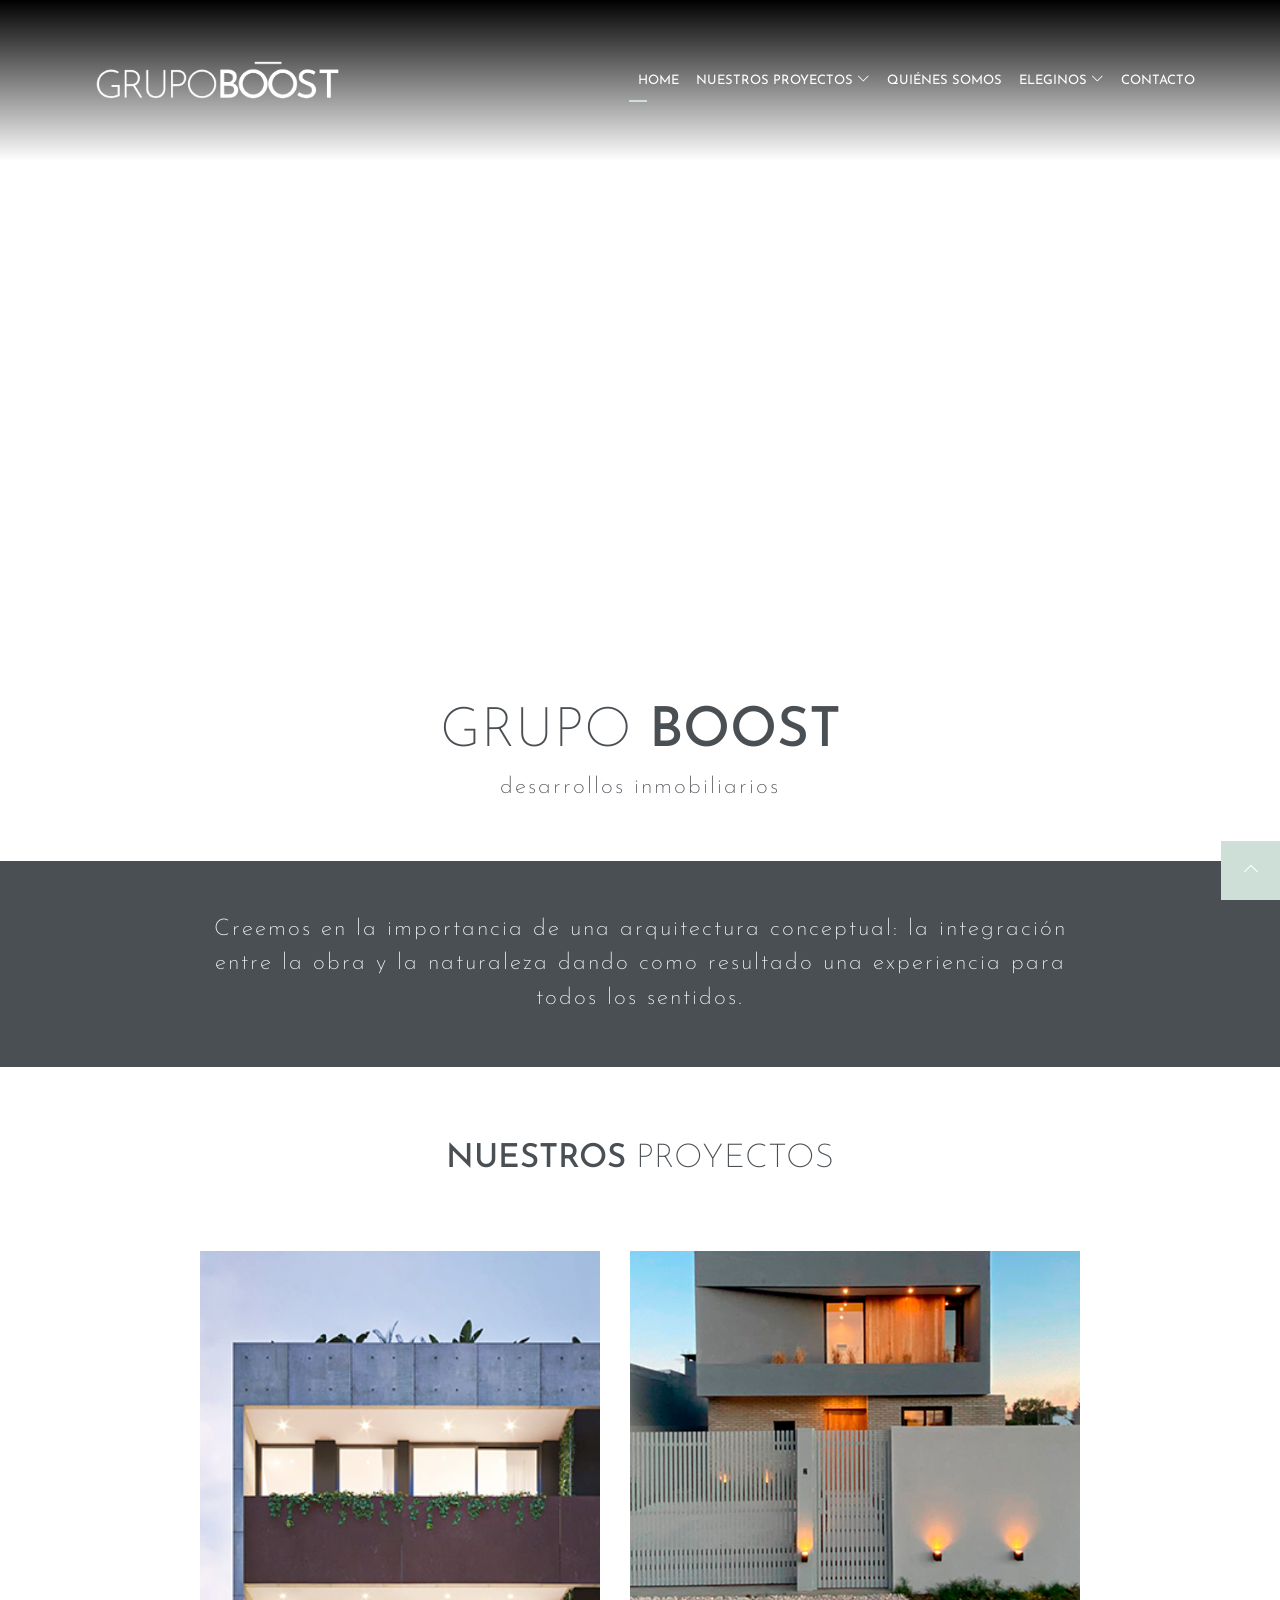
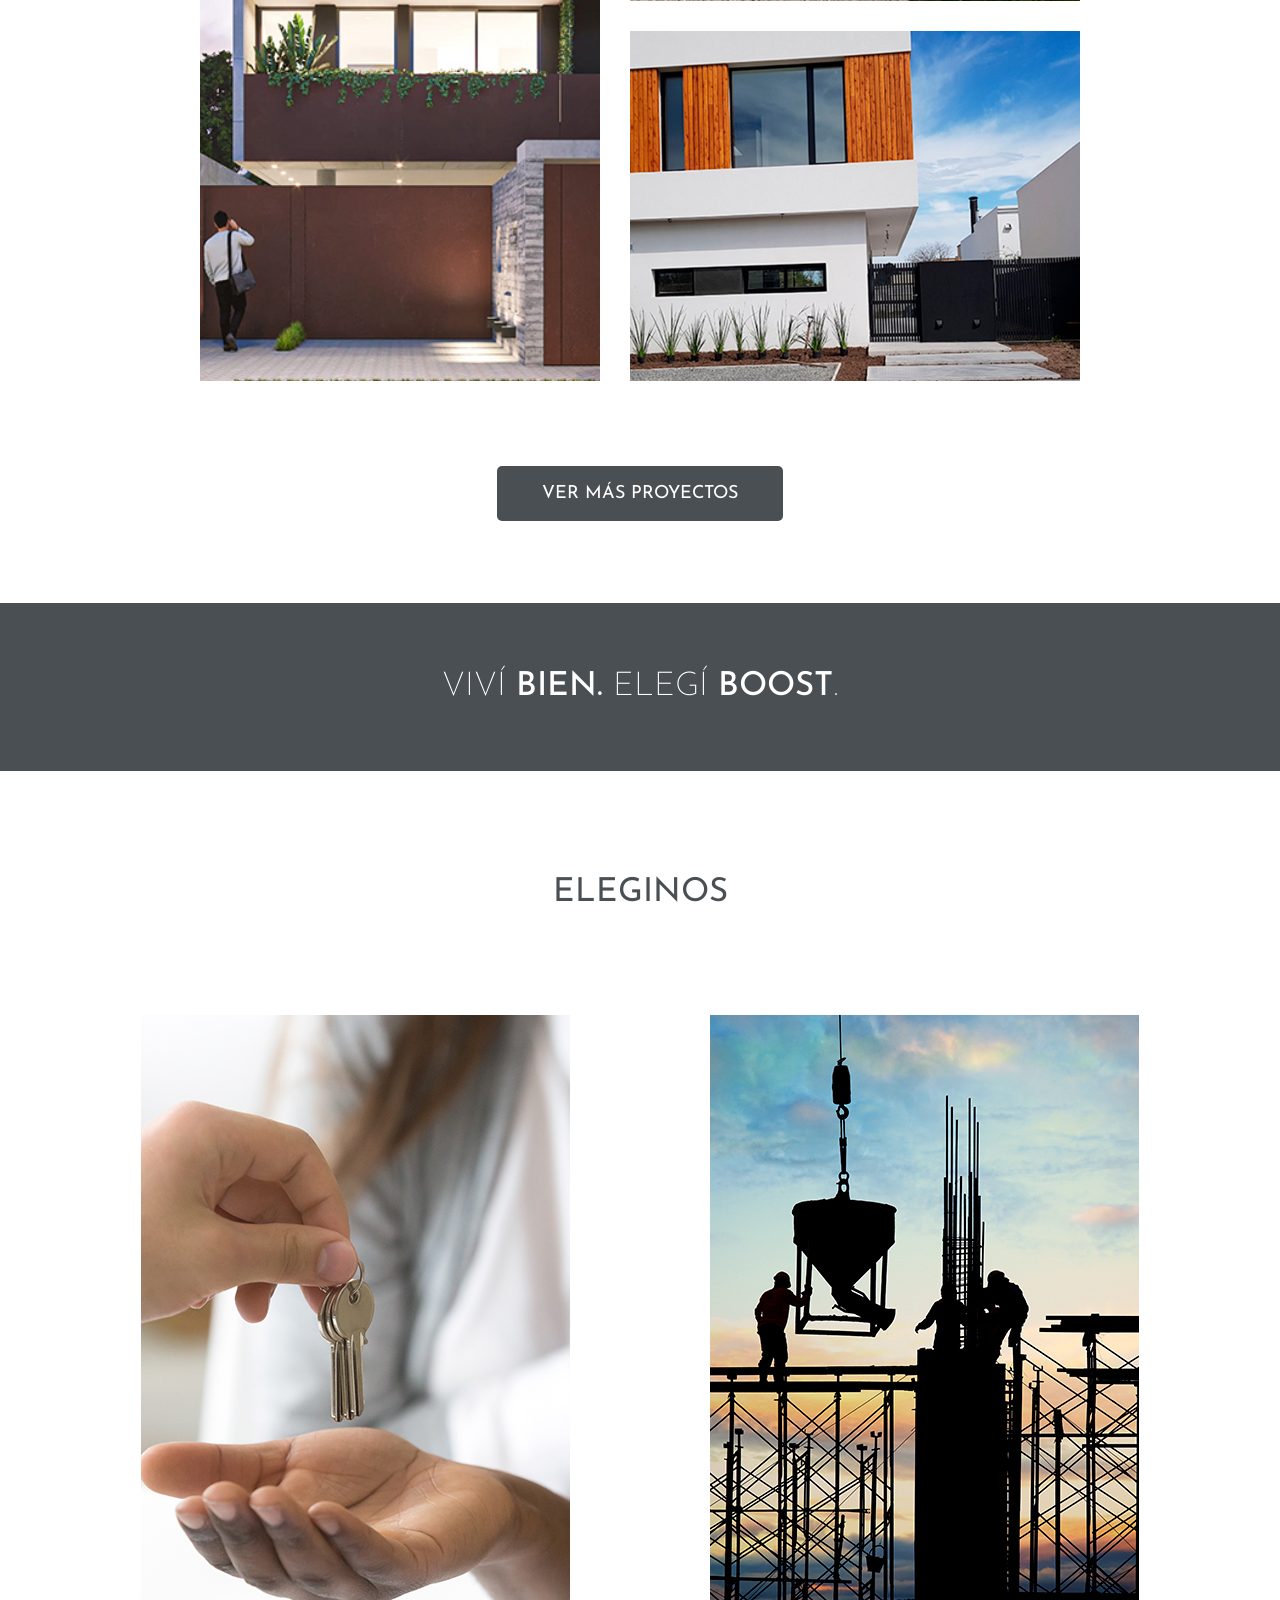
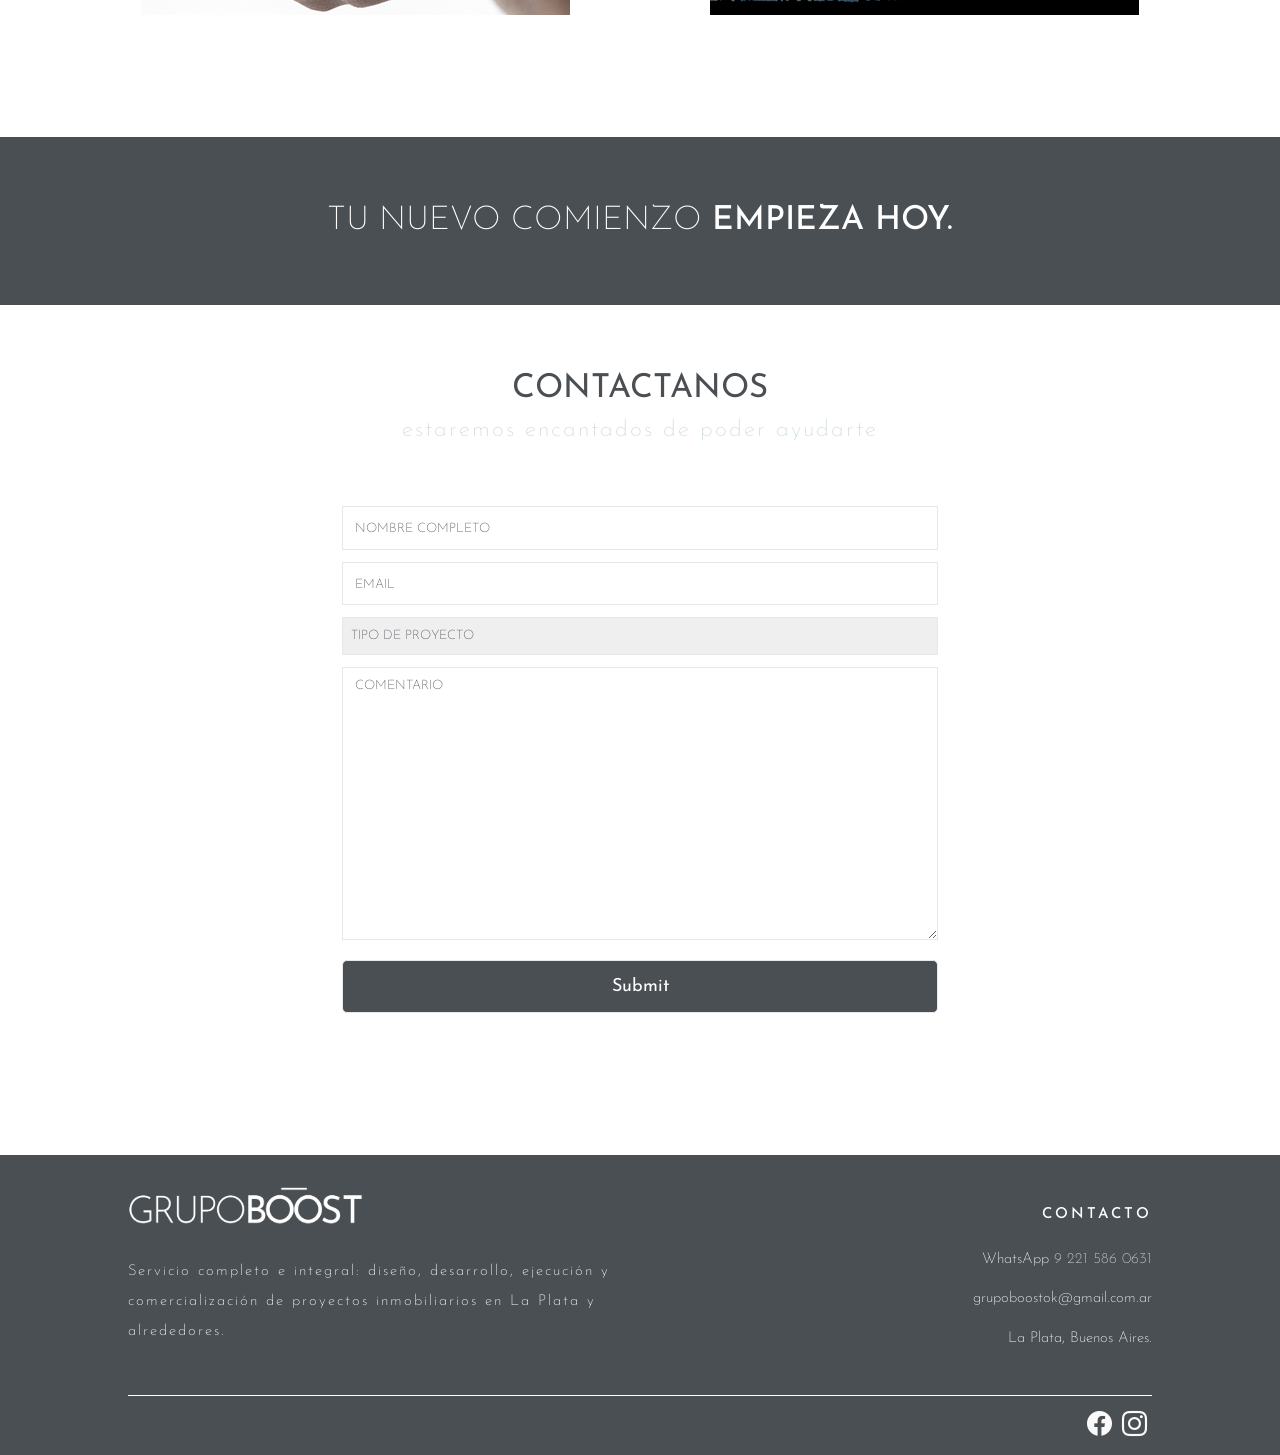
==== commit e25597cc: "modificaciones animaciones" ====
--- a/index.html
+++ b/index.html
@@ -80,7 +80,7 @@
         <section class="proyectos__home">
             <h2><span class="negrita">NUESTROS</span> PROYECTOS</h2>
             <div class="proyectoshome__contenedor">
-                <div class="proyectoshome__imagen Garden" data-aos="fade-right" data-aos-duration="1000" data-aos-easing="ease-in-sine">
+                <div class="proyectoshome__imagen Garden">
                     <div class="proyectoshome__info">
                         <p>GARDEN 941</p>
                         <p>- EN POZO -</p>
@@ -88,7 +88,7 @@
                     </div>
                     <img src="images/garden.jpg" alt="Casa Gardel - proyecto en pozo vendido">
                 </div> 
-                <div class="proyectoshome__imagen Gorina" data-aos="fade-left" data-aos-duration="1000" data-aos-easing="ease-in-sine">
+                <div class="proyectoshome__imagen Gorina">
                     <div class="proyectoshome__info">
                         <p>CASA GORINA</p>
                         <p>-VENDIDA-</p>
@@ -96,7 +96,7 @@
                     </div>
                     <img src="images/casa-gorina.jpg" alt="Casa Gardel - proyecto en pozo vendido">
                 </div> 
-                <div class="proyectoshome__imagen Gardel" data-aos="fade-left" data-aos-duration="1000" data-aos-easing="ease-in-sine">
+                <div class="proyectoshome__imagen Gardel">
                     <div class="proyectoshome__info">
                         <p>CASA GARDEL</p>
                         <p>-VENDIDA-</p>
--- a/css/style.css
+++ b/css/style.css
@@ -20,6 +20,13 @@
     color:rgb(74, 79, 84);
 }
 
+.ixo-mouse
+{
+	z-index:1;
+	margin-right: auto;	
+	margin-left: auto;
+	margin-top: 0%;
+}
 
 /* HEADER */
 
@@ -170,7 +177,7 @@
 }
 
 .parrafo{
-    background-color: rgb(74, 79, 84)
+    background-color: rgb(74, 79, 84);
 
 }
 
@@ -290,8 +297,14 @@
 
 .proyectoshome__enlace{
     text-decoration: none;
+    color: rgb(74, 79, 84);
+    font-weight: 700;
+}
+
+
+.proyectoshome__enlace:hover{
+    text-decoration: none;
     color: rgb(206, 223, 215);
-    font-weight: 400;
 }
 
 .proyectoshome__contenedor{
@@ -390,8 +403,13 @@
 
 .servicios__enlace{
     text-decoration: none;
+    color: rgb(74, 79, 84);
+    font-weight: 700;
+}
+
+.servicios__enlace:hover{
+    text-decoration: none;
     color: rgb(206, 223, 215);
-    font-weight: 400;
 }
 
 /* formulario */
@@ -593,7 +611,6 @@
 	background: #a8b9b7;
 }
 
-
 /* HTML - IMAGEN PRINCIPAL */
 
 .imagenprincipal{
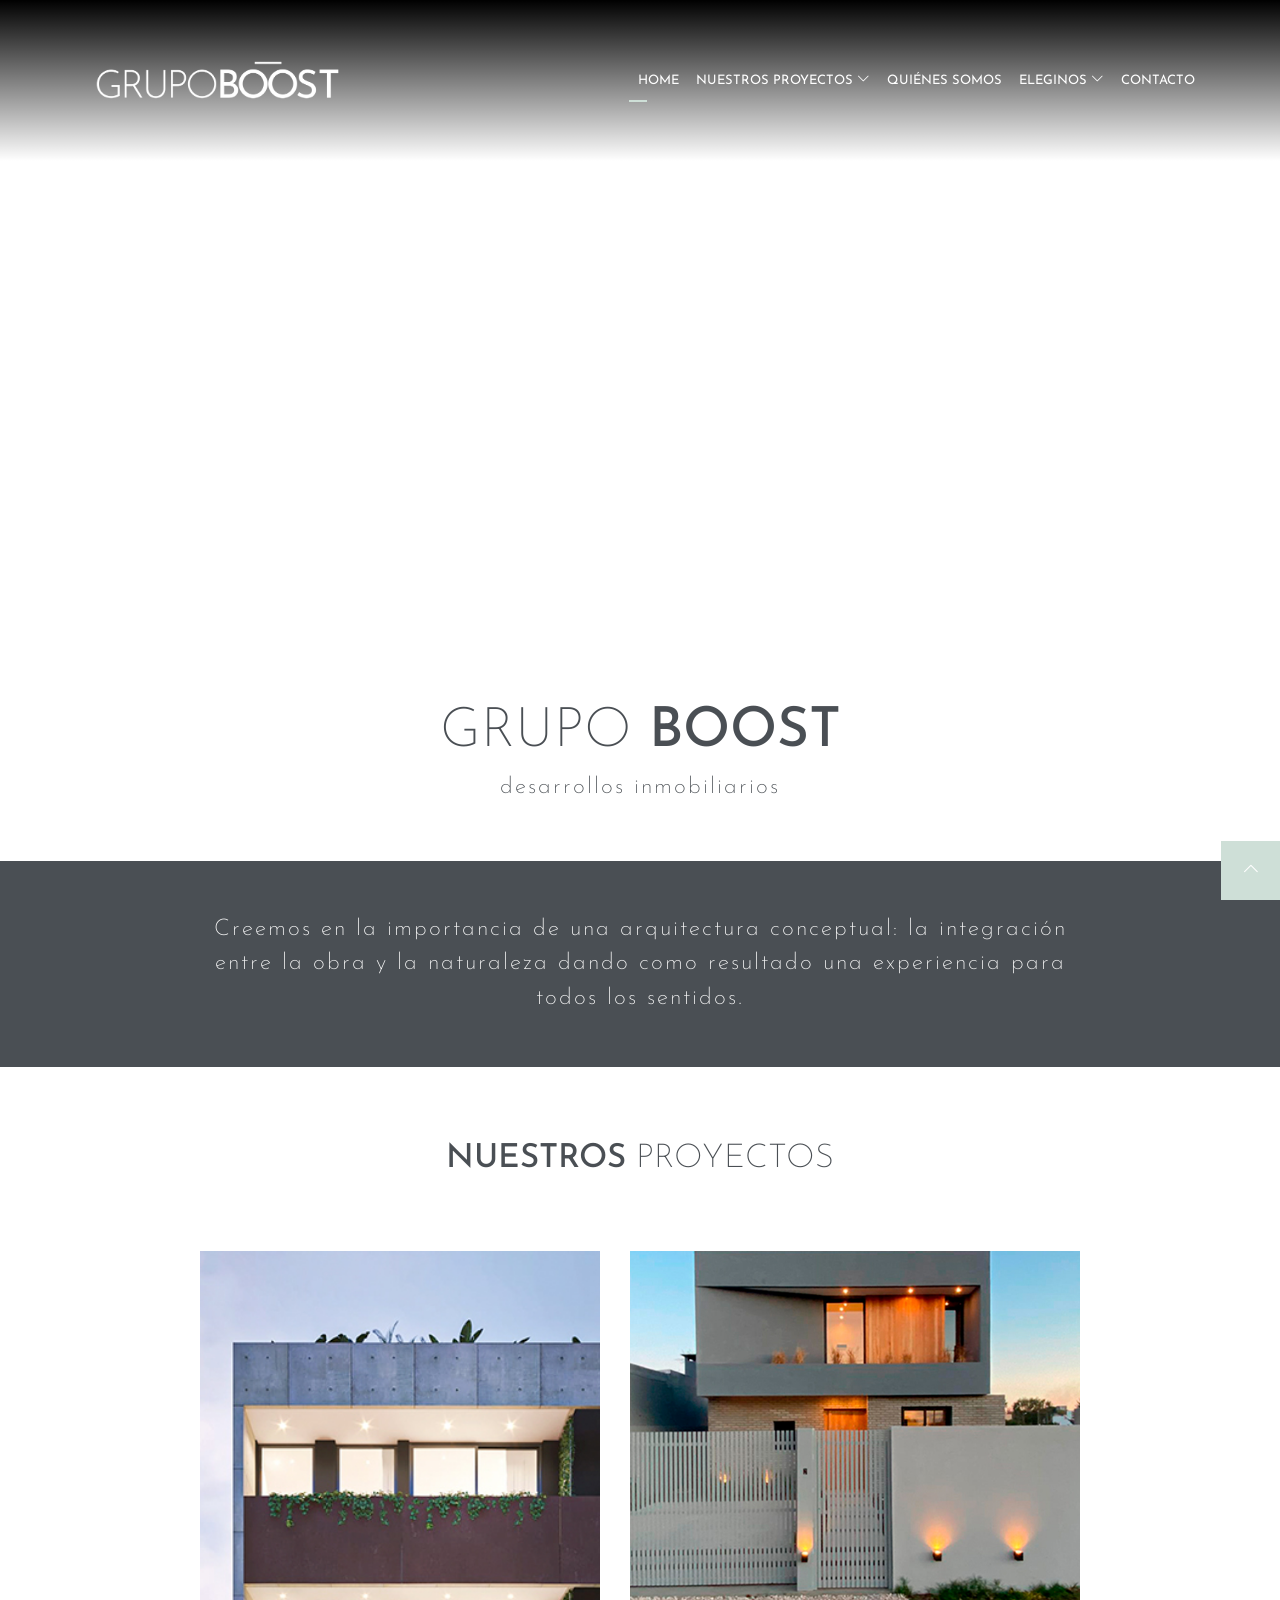
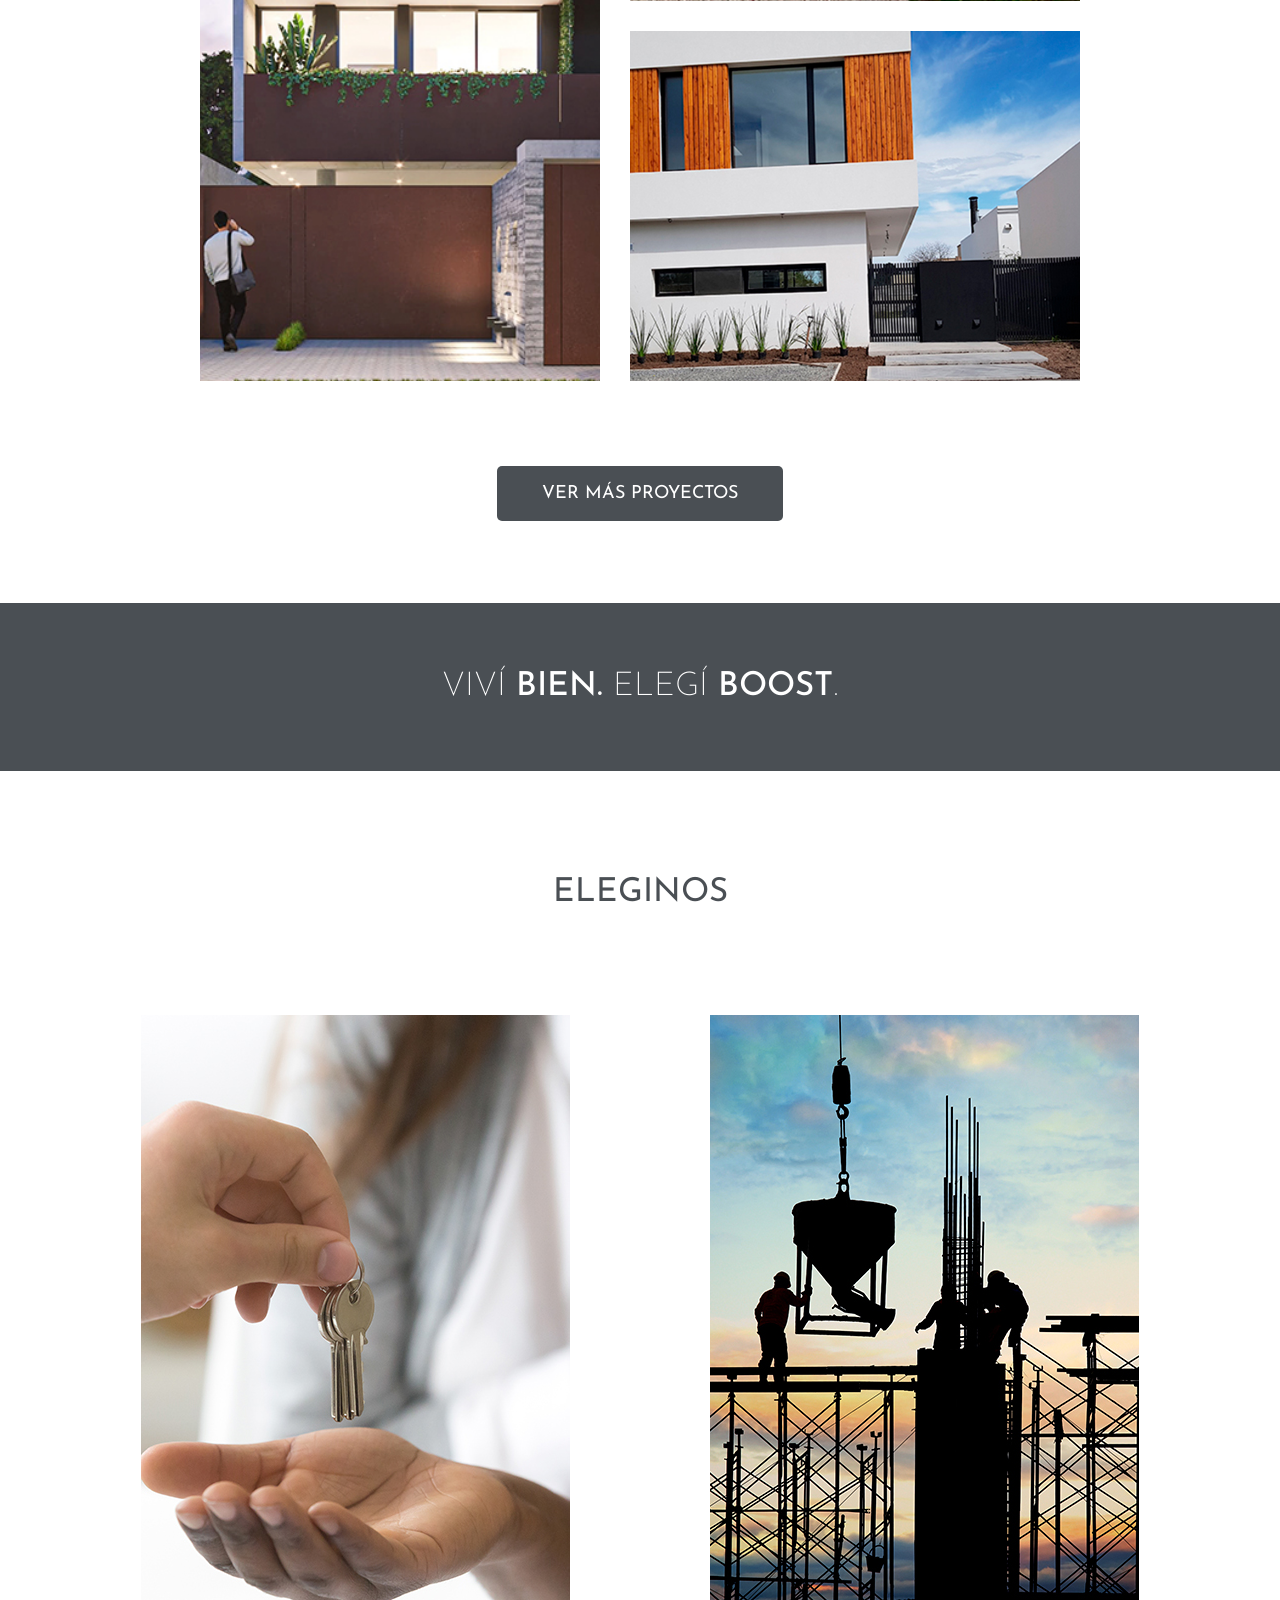
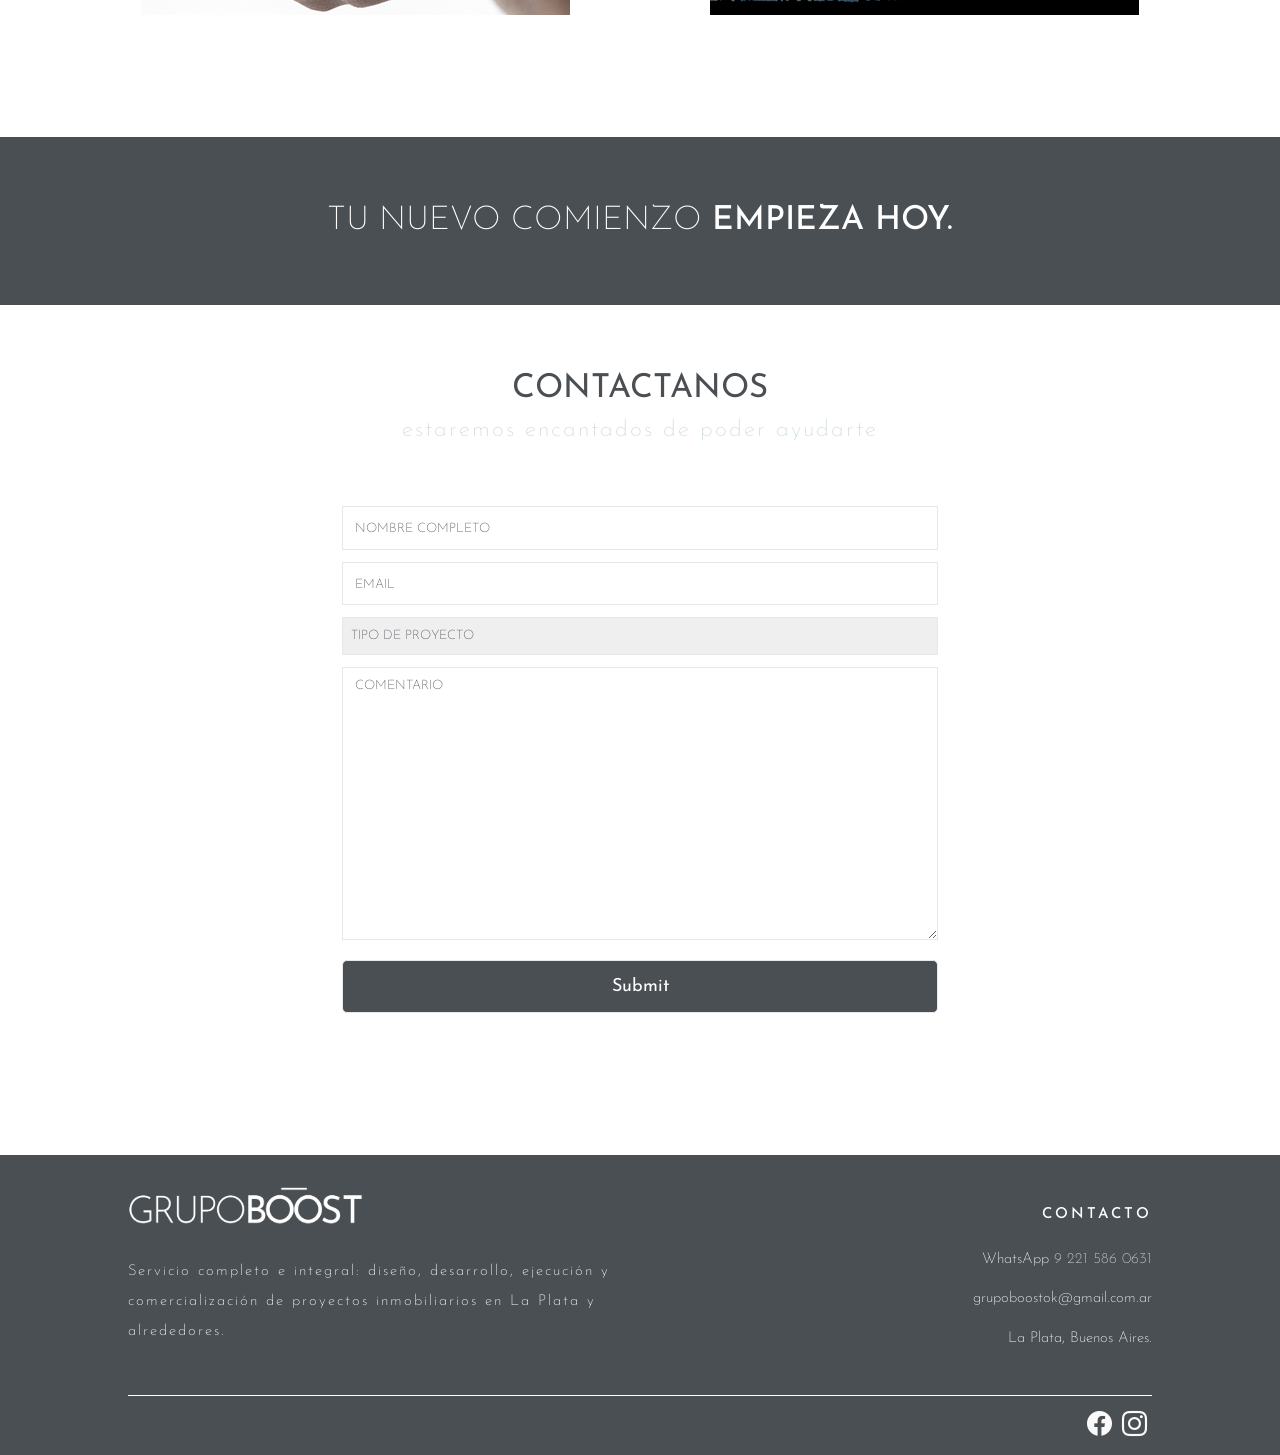
==== commit c664cbc8: "arreglo animaciones" ====
--- a/index.html
+++ b/index.html
@@ -80,7 +80,7 @@
         <section class="proyectos__home">
             <h2><span class="negrita">NUESTROS</span> PROYECTOS</h2>
             <div class="proyectoshome__contenedor">
-                <div class="proyectoshome__imagen Garden">
+                <div class="proyectoshome__imagen Garden" data-aos="fade-right" data-aos-duration="1000" data-aos-easing="ease-in-sine">
                     <div class="proyectoshome__info">
                         <p>GARDEN 941</p>
                         <p>- EN POZO -</p>
@@ -88,7 +88,7 @@
                     </div>
                     <img src="images/garden.jpg" alt="Casa Gardel - proyecto en pozo vendido">
                 </div> 
-                <div class="proyectoshome__imagen Gorina">
+                <div class="proyectoshome__imagen Gorina" data-aos="fade-left" data-aos-duration="1000" data-aos-easing="ease-in-sine">
                     <div class="proyectoshome__info">
                         <p>CASA GORINA</p>
                         <p>-VENDIDA-</p>
@@ -96,7 +96,7 @@
                     </div>
                     <img src="images/casa-gorina.jpg" alt="Casa Gardel - proyecto en pozo vendido">
                 </div> 
-                <div class="proyectoshome__imagen Gardel">
+                <div class="proyectoshome__imagen Gardel" data-aos="fade-left" data-aos-duration="1000" data-aos-easing="ease-in-sine">
                     <div class="proyectoshome__info">
                         <p>CASA GARDEL</p>
                         <p>-VENDIDA-</p>
--- a/css/style.css
+++ b/css/style.css
@@ -236,6 +236,7 @@
     justify-content: center;
     align-content: center;
     grid-gap: 30px;
+    overflow: hidden;
 }
 
 .proyectoshome__imagen{
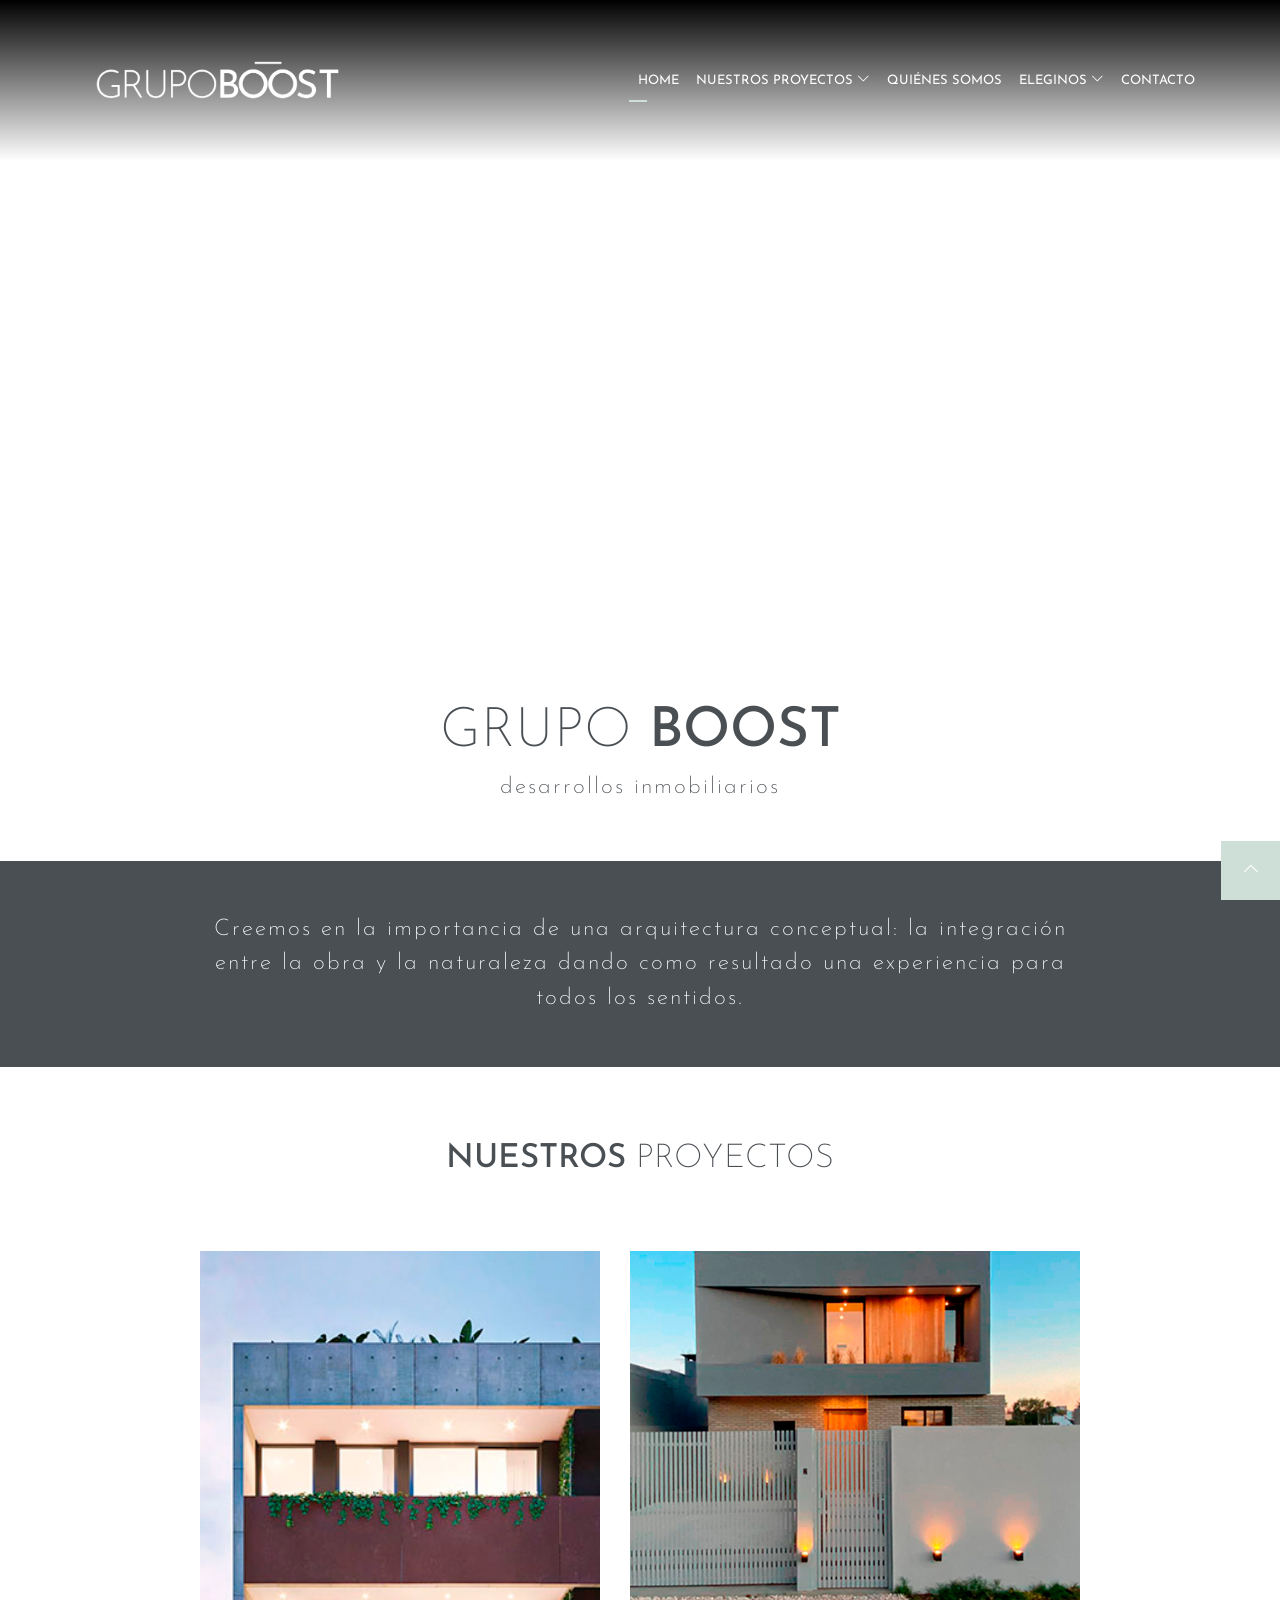
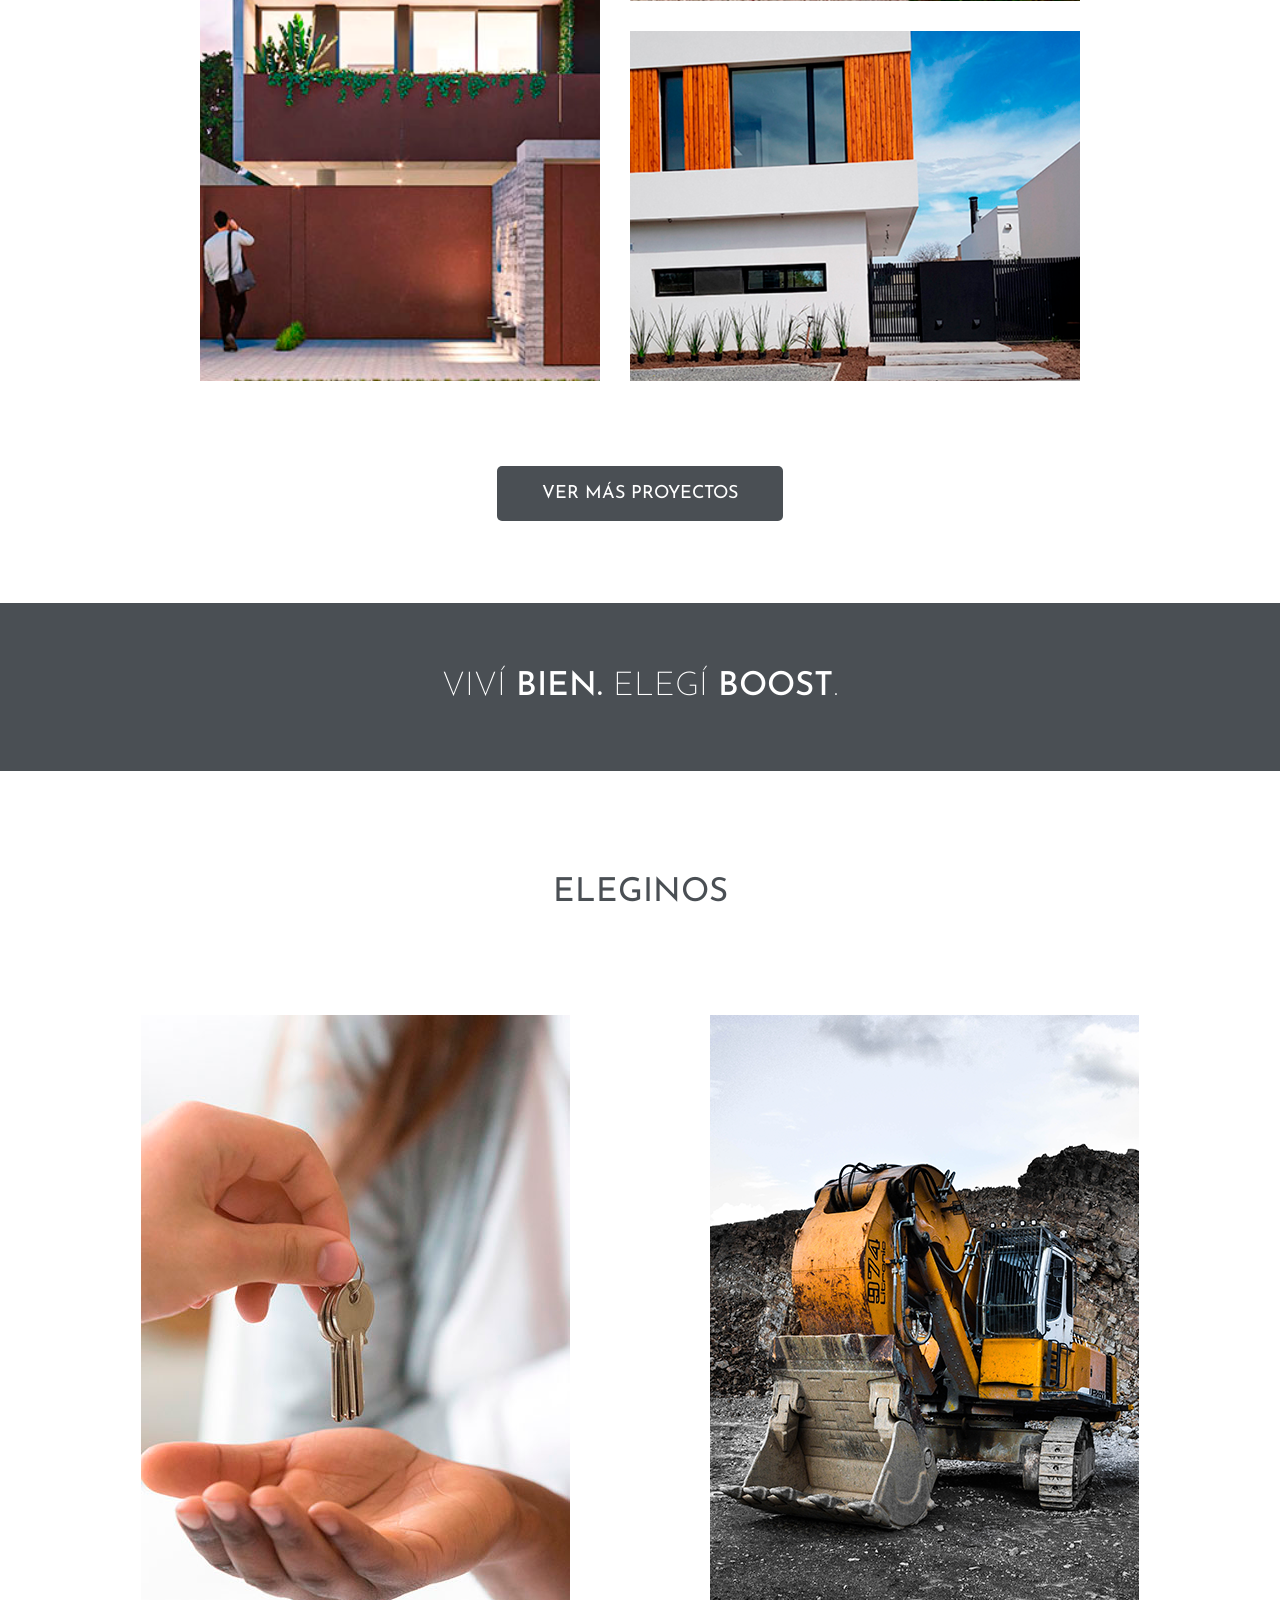
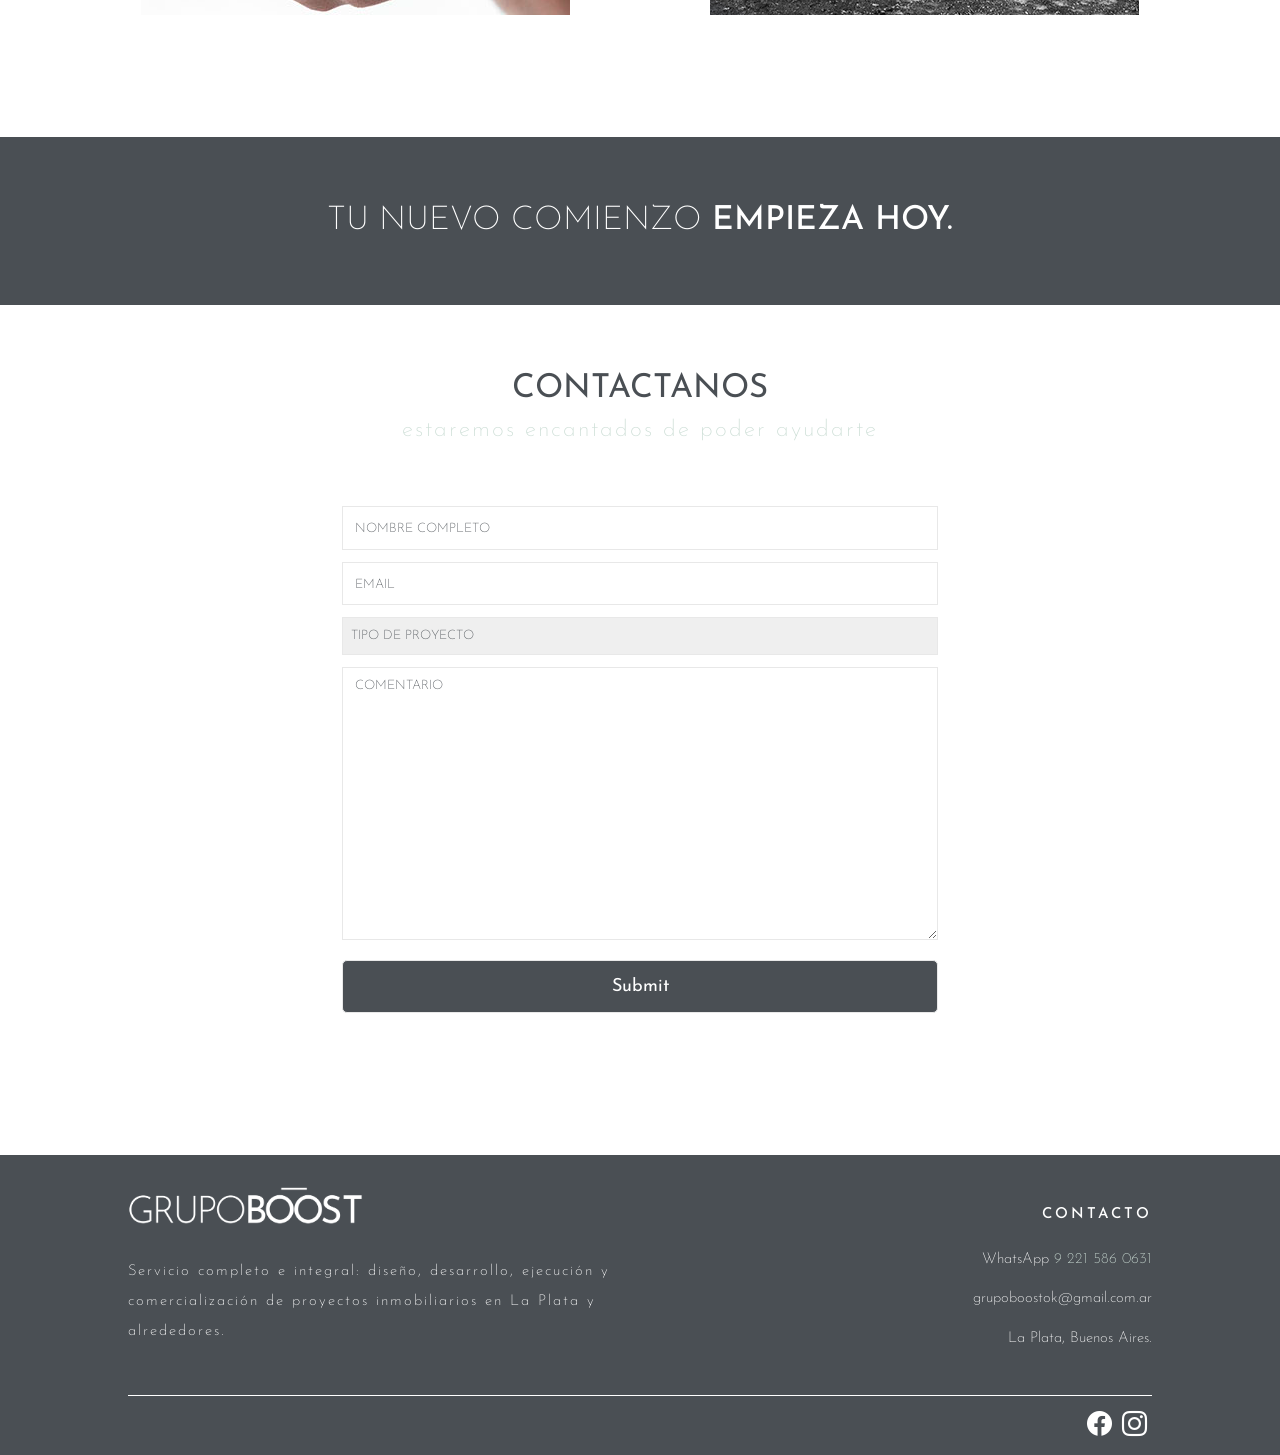
==== commit 5aa74f75: "SASS II + SEO" ====
--- a/index.html
+++ b/index.html
@@ -4,6 +4,8 @@
     <meta charset="UTF-8">
     <meta http-equiv="X-UA-Compatible" content="IE=edge">
     <meta name="viewport" content="width=device-width, initial-scale=1.0">
+    <meta name="description" content="Somos Grupo Boost, tu desarrolladora inmobiliaria de confianza. Diseñamos y construimos proyectos de calidad en La Plata y alrededores. Proyectos en pozo y llave en mano. Creamos y cumplimos sueños.">
+    <meta name="keywords" content="Desarrollos inmobiliarios en La Plata y alrededores, llave en mano La Plata City Bell, Proyectos en pozo en La Plata y alrededores, Diseño y construcción en La Plata y City Bell">
     <link rel="preconnect" href="https://fonts.googleapis.com"> <!-- FONT --> 
     <link rel="preconnect" href="https://fonts.gstatic.com" crossorigin> <!-- FONT --> 
     <link href="https://fonts.googleapis.com/css2?family=Josefin+Sans:wght@100;200;300;400;500;600;700&display=swap" rel="stylesheet"> <!-- FONT --> 
@@ -12,7 +14,7 @@
     <link href="https://cdn.jsdelivr.net/npm/bootstrap@5.1.3/dist/css/bootstrap.min.css" rel="stylesheet" integrity="sha384-1BmE4kWBq78iYhFldvKuhfTAU6auU8tT94WrHftjDbrCEXSU1oBoqyl2QvZ6jIW3" crossorigin="anonymous"> <!-- BOOTSTRAP --> 
     <link href="https://unpkg.com/aos@2.3.1/dist/aos.css" rel="stylesheet"> <!-- ANIMACIONES AOS -->
     <link rel="stylesheet" type="text/css" href="css/style.css"> <!-- CSS --> 
-    <title>Grupo Boost</title>
+    <title>Grupo Boost - Desarrollos Inmobiliarios - Home</title>
 </head>
 <body id="top">
     <header>
@@ -86,7 +88,7 @@
                         <p>- EN POZO -</p>
                         <a class="proyectoshome__enlace" href="html/garden.html">VER</a>
                     </div>
-                    <img src="images/garden.jpg" alt="Casa Gardel - proyecto en pozo vendido">
+                    <img src="images/garden.png" alt="Casa Gardel - proyecto en pozo vendido">
                 </div> 
                 <div class="proyectoshome__imagen Gorina" data-aos="fade-left" data-aos-duration="1000" data-aos-easing="ease-in-sine">
                     <div class="proyectoshome__info">
@@ -94,7 +96,7 @@
                         <p>-VENDIDA-</p>
                         <a class="proyectoshome__enlace" href="html/gorina.html">VER</a>
                     </div>
-                    <img src="images/casa-gorina.jpg" alt="Casa Gardel - proyecto en pozo vendido">
+                    <img src="images/casa-gorina.png" alt="Casa Gardel - proyecto en pozo vendido">
                 </div> 
                 <div class="proyectoshome__imagen Gardel" data-aos="fade-left" data-aos-duration="1000" data-aos-easing="ease-in-sine">
                     <div class="proyectoshome__info">
@@ -102,7 +104,7 @@
                         <p>-VENDIDA-</p>
                         <a class="proyectoshome__enlace" href="html/gardel.html">VER</a>
                     </div>
-                    <img src="images/casa-gardel.jpg" alt="Casa Gardel - proyecto en pozo vendido">
+                    <img src="images/casa-gardel.png" alt="Casa Gardel - proyecto en pozo vendido">
                 </div>  
             </div>    
             <a class="boton" href="html/proyectos.html">VER MÁS PROYECTOS</a>
@@ -121,14 +123,14 @@
                         <p>LLAVE EN MANO</p>
                         <a class="servicios__enlace" href="html/llavemano.html">VER</a>
                     </div>
-                        <img src="images/llavemano.jpg" alt="Proyectos llave en mano">
+                        <img src="images/llavemano.png" alt="Proyectos llave en mano">
                 </div>  
                 <div class="servicios__imagen" data-aos="zoom-in" data-aos-duration="500" data-aos-easing="ease-in-sine">
                     <div class="servicios__info">
                         <p>EN POZO</p>
                         <a class="servicios__enlace" href="html/pozo.html">VER</a>
                     </div>
-                    <img src="images/pozo.jpg" alt="Proyectos en pozo">
+                    <img src="images/pozo.png" alt="Proyectos en pozo">
                 </div>
             </div>    
     </section>
--- a/css/style.css
+++ b/css/style.css
@@ -1,1132 +1,788 @@
-
-/* GENERALES */
-
-* {
-    margin:0;
-    padding:0;
-}
-
-html {
-    height: 100%;
-}
-
-body {
-    min-height: 100%;
-}
-
-html, body {
-    font-size:17px;
-    font-family: 'Josefin Sans', sans-serif;
-    color:rgb(74, 79, 84);
-}
-
-.ixo-mouse
-{
-	z-index:1;
-	margin-right: auto;	
-	margin-left: auto;
-	margin-top: 0%;
-}
-
+@charset "UTF-8";
 /* HEADER */
-
 header {
-	
-	width:100%;
-    background: linear-gradient(to bottom, rgb(0,0,0),transparent);
-    padding: 3% 0;
-    position:absolute;
-
-}
-
-
-header img{
-    width: 20em;
-}
-
-.navbar>.container, .navbar>.container-fluid, .navbar>.container-lg, .navbar>.container-md, .navbar>.container-sm, .navbar>.container-xl, .navbar>.container-xxl {
-    display: flex;
-    flex-direction: row;
-    flex-wrap: inherit;
-    align-items: center;
-    width: 90%;
-    justify-content: space-between;
-}
+  width: 100%;
+  background: linear-gradient(to bottom, black, transparent);
+  padding: 3% 0;
+  position: absolute; }
+  header img {
+    width: 20em; }
+
+/* MENÚ BOOTSTRAP */
+.navbar > .container, .navbar > .container-fluid, .navbar > .container-lg, .navbar > .container-md, .navbar > .container-sm, .navbar > .container-xl, .navbar > .container-xxl {
+  display: flex;
+  flex-direction: row;
+  flex-wrap: inherit;
+  align-items: center;
+  width: 90%;
+  justify-content: space-between; }
 
 .navbar-expand-lg .navbar-collapse {
-    justify-content: flex-end;
-}
-
-#navbarNavDropdown ul a
-{
-    background-color: transparent; 
-    color: rgb(255, 255, 255);
-}
-
-/* HAMBURGUESA */
-
+  justify-content: flex-end; }
+
+#navbarNavDropdown ul a {
+  background-color: transparent;
+  color: #ffffff; }
+
+/* HAMBURGUESA BOOTSTRAP */
 .navbar-toggler-icon {
-    width: 1em;
-    height: 1em;
-}
+  width: 1em;
+  height: 1em; }
 
 .navbar-dark .navbar-toggler {
-    border-color: rgba(255,255,255, 0);
-}
-
-button:focus{
-    outline: none;
-    border-color: none;
-    box-shadow: none;
-}
-
-.navbar-toggler:focus {
-    outline: none;
-    box-shadow: none;
-}
+  border-color: rgba(255, 255, 255, 0); }
+
+.navbar-toggler:focus, button:focus {
+  outline: none;
+  box-shadow: none; }
+
+button:focus {
+  border-color: none; }
 
 /* ENLACES MENÚ */
-
 .navbar a {
-    display: block;
-    color: rgb(255, 255, 255);
-    text-decoration: none;
-    font-size: 13px;
-    padding: 10px;
-}
-
-#navbarDropdownMenuLink{
-    outline: none;
-    border: none;
-}
+  display: block;
+  color: #ffffff;
+  text-decoration: none;
+  font-size: 13px;
+  padding: 10px; }
+
+#navbarDropdownMenuLink {
+  outline: none;
+  border: none; }
 
 /* MENÚ ACTIVO  */
-
 .navbar ul li a {
-    position: relative;
-}
+  position: relative; }
 
 .navbar ul li a::after {
-    content: "";
-    background-color: #cedfd7;
-    position: absolute;
-    left: 0;
-    top: 100%;
-    width: 30%;
-    height: 2px;
-    opacity: 0;
-    transition: width 1s;
-}
+  content: "";
+  background-color: #cedfd7;
+  position: absolute;
+  left: 0;
+  top: 100%;
+  width: 30%;
+  height: 2px;
+  opacity: 0;
+  transition: width 1s; }
 
 .dropdown-toggle::after {
-    border-top: none;
-    border-right: none;
-    border-bottom: none;
-    border-left: none;
-
-}
+  border: none; }
 
 .navbar ul li a.active::after {
-    opacity: 1;
-}
+  opacity: 1; }
 
 .navbar ul li a:hover::after {
-    opacity: 1;
-    width: 100%;
-}
-
+  opacity: 1;
+  width: 100%; }
 
 /* MENÚ FOCUS  */
-
 .nav-link:focus, .nav-link:hover {
-    color: #cedfd7 !important;
-}
+  color: #cedfd7 !important; }
 
 .dropdown-menu {
-    background-color: transparent; 
-    border: none;
-}
+  background-color: transparent;
+  border: none; }
 
 /* VIDEO */
-
-video{
-    position: relative;
-    width: 100%;
-    z-index: -1;
-}
-
-.titulo h1{
-    font-size: 55px;
-    font-weight: 200;
-    padding-top: 4%;
-    text-align: center;
-}
-
-.titulo h2{
-    font-size: 23px;
-    font-weight: 200;
-    padding-bottom: 4%;
-    text-align: center;
-    letter-spacing: 2px;
-}
+video {
+  position: relative;
+  width: 100%;
+  z-index: -1; }
+
+.titulo h1 {
+  font-size: 55px;
+  font-weight: 200;
+  padding-top: 4%;
+  text-align: center; }
+
+.titulo h2 {
+  font-size: 23px;
+  font-weight: 200;
+  padding-bottom: 4%;
+  text-align: center;
+  letter-spacing: 2px; }
 
 /* TIPOGRAFÍA */
-
-.negrita{
-    font-weight: 500;
-}
-
-.parrafo{
-    background-color: rgb(74, 79, 84);
-
-}
-
-@keyframes aparecer {
-    0% {
-        opacity: 0;
-    }
-    25% {
-        opacity: 0.3;
-    }
-    50% {
-        opacity: 0.5;
-    }
-    100% {
-        opacity: 1;
-    }
-}
-
-.parrafo p{
+.negrita {
+  font-weight: 500; }
+
+.parrafo {
+  background-color: #4a4f54; }
+  .parrafo p {
     font-size: 23px;
     font-weight: 200;
     padding-top: 4%;
     padding-bottom: 4%;
     text-align: center;
     letter-spacing: 2px;
-    color:rgb(250, 250, 250);
+    color: #ffffff;
     max-width: 900px;
     margin: 0 auto;
     position: relative;
     animation-name: aparecer;
-    animation-duration: 5s;
-}
+    animation-duration: 5s; }
+
+@keyframes aparecer {
+  0% {
+    opacity: 0; }
+  25% {
+    opacity: 0.3; }
+  50% {
+    opacity: 0.5; }
+  100% {
+    opacity: 1; } }
 
 /* PROYECTOS */
-
-.proyectos__home{
-    max-width: 900px;
-    height: 1000px;
-    margin: 0 auto;
-    text-align: center;
-}
-
-
-.proyectos__home h2{
+.proyectos__home {
+  max-width: 900px;
+  height: 1000px;
+  margin: 0 auto;
+  text-align: center; }
+  .proyectos__home h2 {
     font-size: 33px;
     font-weight: 200;
     margin-top: 8%;
-    margin-bottom: 8%;
-}
-
-
-.proyectoshome__contenedor{
-    display: grid;
-    grid-template-columns: 400px 450px;
-    grid-template-rows: 350px 350px;
-    justify-content: center;
-    align-content: center;
-    grid-gap: 30px;
-    overflow: hidden;
-}
-
-.proyectoshome__imagen{
-    width: 100%;
-    height: auto;
-    display: flex;
-    flex-direction: column;
-    justify-content: center;
-    align-items: center; 
-}
-
-.Garden{
-    grid-row: 1/3;
-    grid-column: 1/2;
-}
-
-.Gorina{
-    grid-row: 1/2;
-    grid-column: 2/3;
-}
-
-.Gardel{
-    grid-row: 2/3;
-    grid-column: 2/3;
-}
-
-.proyectoshome__imagen img{
+    margin-bottom: 8%; }
+
+.proyectoshome__contenedor {
+  display: grid;
+  grid-template-columns: 400px 450px;
+  grid-template-rows: 350px 350px;
+  justify-content: center;
+  align-content: center;
+  grid-gap: 30px;
+  overflow: hidden;
+  margin-bottom: 11%; }
+
+.proyectoshome__imagen {
+  width: 100%;
+  height: auto;
+  display: flex;
+  flex-direction: column;
+  justify-content: center;
+  align-items: center; }
+  .proyectoshome__imagen img {
     width: 100%;
     height: 100%;
-    object-fit: cover;
-}
-
-
-.proyectoshome__info{
-    position:absolute;
-    opacity:0; 
-    text-align: center;
-}
-
-.proyectoshome__imagen:hover .proyectoshome__info{
-    opacity: 1;
-    z-index:10;
-}
-
-.proyectoshome__imagen:hover img{
+    object-fit: cover; }
+  .proyectoshome__imagen:hover img {
     opacity: 0.07;
     -webkit-transition: opacity 500ms;
     -moz-transition: opacity 500ms;
     -o-transition: opacity 500ms;
     -ms-transition: opacity 500ms;
-    transition: opacity 500ms;
-}
-
-
-div.proyectoshome__imagen > div > p{
-    margin-bottom: 9%;
-    
-}
-
-.proyectoshome__enlace{
+    transition: opacity 500ms; }
+
+.Garden {
+  grid-row: 1/3;
+  grid-column: 1/2; }
+
+.Gorina {
+  grid-row: 1/2;
+  grid-column: 2/3; }
+
+.Gardel {
+  grid-row: 2/3;
+  grid-column: 2/3; }
+
+.proyectoshome__info {
+  position: absolute;
+  opacity: 0;
+  text-align: center; }
+
+.proyectoshome__imagen:hover .proyectoshome__info {
+  opacity: 1;
+  z-index: 10; }
+
+div.proyectoshome__imagen > div > p {
+  margin-bottom: 9%; }
+
+.proyectoshome__enlace {
+  text-decoration: none;
+  color: #4a4f54;
+  font-weight: 700; }
+  .proyectoshome__enlace:hover {
     text-decoration: none;
-    color: rgb(74, 79, 84);
-    font-weight: 700;
-}
-
-
-.proyectoshome__enlace:hover{
-    text-decoration: none;
-    color: rgb(206, 223, 215);
-}
-
-.proyectoshome__contenedor{
-    margin-bottom: 11%;
-}
-
-.garden__mobile img{
-    display: none;
-}
-
-.boton{
-    text-decoration: none;
-    color: rgb(255, 255, 255);
-    font-size: 18px;
-    font-weight: 400;
-    padding: 2% 5%;
-    background-color: rgb(74, 79, 84);
-    border-radius: 5px;
-    transition: all 1s;
-}
-
-.boton:hover{
-    background-color: rgb(206, 223, 215);
-    color: rgb(255, 255, 255);
-}
-
-.parrafo h2{
-    font-size: 33px;
-    font-weight: 200;
-    margin-top: 5%;
-    margin-bottom: 5%;
-    padding-top: 5%;
-    padding-bottom: 5%;
-    text-align: center;
-    color: rgb(255, 255, 255);
-}
+    color: #cedfd7; }
+
+.garden__mobile img {
+  display: none; }
+
+.boton, .boton__Info, .boton__Proyectos {
+  text-decoration: none;
+  color: #ffffff;
+  font-size: 18px;
+  font-weight: 400;
+  padding: 2% 5%;
+  background-color: #4a4f54;
+  border-radius: 5px;
+  transition: all 1s; }
+  .boton:hover, .boton__Info:hover, .boton__Proyectos:hover {
+    background-color: #cedfd7;
+    color: #ffffff; }
+
+.boton__Info {
+  background-color: #a4acb6; }
+
+.boton__Proyectos {
+  background-color: #6f7477; }
+
+.parrafo h2 {
+  font-size: 33px;
+  font-weight: 200;
+  margin-top: 5%;
+  margin-bottom: 5%;
+  padding-top: 5%;
+  padding-bottom: 5%;
+  text-align: center;
+  color: #ffffff; }
 
 /* SERVICIOS */
-
-.servicios{
-    position: relative;
-    max-width: 1300px;
-    height: 800px;
-    margin: 0 auto;
-}
-
-.servicios h2{
+.servicios {
+  position: relative;
+  max-width: 1300px;
+  height: 800px;
+  margin: 0 auto; }
+  .servicios h2 {
     font-size: 33px;
     font-weight: 400;
     margin-top: 8%;
     margin-bottom: 8%;
-    text-align: center;
-}
-
-
-.servicios__contenedor{
-    display: flex;
-    flex-direction: row;
-    justify-content: space-evenly;
-    align-items: center;
-}
-
-.servicios__imagen{
-    position: relative;
-    display: flex;
-    flex-direction: row;
-    justify-content: center;
-    align-items: center;
-    
-}
-
-.servicios__info{
-    position:absolute;
-    opacity:0;
-    text-align: center;
-}
-
-.servicios__imagen:hover .servicios__info{
-    opacity: 1;
-    z-index:10;
-}
-
-.servicios__imagen:hover img{
+    text-align: center; }
+  .servicios p {
+    margin-bottom: 7%; }
+
+.servicios__contenedor {
+  display: flex;
+  flex-direction: row;
+  justify-content: space-evenly;
+  align-items: center; }
+
+.servicios__imagen {
+  position: relative;
+  display: flex;
+  flex-direction: row;
+  justify-content: center;
+  align-items: center; }
+  .servicios__imagen:hover img {
     opacity: 0.07;
     -webkit-transition: opacity 500ms;
     -moz-transition: opacity 500ms;
     -o-transition: opacity 500ms;
     -ms-transition: opacity 500ms;
-    transition: opacity 500ms;
-}
-
-.servicios p{
-    margin-bottom: 7%;
-    
-}
-
-.servicios__enlace{
+    transition: opacity 500ms; }
+
+.servicios__info {
+  position: absolute;
+  opacity: 0;
+  text-align: center; }
+
+.servicios__imagen:hover .servicios__info {
+  opacity: 1;
+  z-index: 10; }
+
+.servicios__enlace {
+  text-decoration: none;
+  color: #4a4f54;
+  font-weight: 700; }
+  .servicios__enlace:hover {
     text-decoration: none;
-    color: rgb(74, 79, 84);
-    font-weight: 700;
-}
-
-.servicios__enlace:hover{
-    text-decoration: none;
-    color: rgb(206, 223, 215);
-}
+    color: #cedfd7; }
 
 /* formulario */
-
-.formulario h2{
-    font-size: 33px;
-    font-weight: 400;
-    text-align: center;
-
-}
-
-.formulario h3{
-    font-size: 23px;
-    font-weight: 200;
-    padding-bottom: 4%;
-    text-align: center;
-    letter-spacing: 2px;
-    color:rgb(206, 223, 215);
-}
-
-::placeholder{
-    font-family: 'Josefin Sans', sans-serif;
-    font-size: 13px;
-    font-weight: 200;
-    color:rgb(74, 79, 84);
-    padding-left: 2%;
-}
-
-form{
-    margin: 0 auto; 
-    width: 600px;   
-    padding: 2px; 
-    margin-bottom: 10%;
-}
-
-input, textarea{
-    width: 100%;
-    padding: 8px 0px; 
-    border: 1px solid #e8e8e8;
-    margin-bottom: 2%;
-}
-
-form label{
-    display: block; 
-    padding: 11px 0px; 
-    
-}
-
-select{ 
-    -webkit-appearance: none;
-    width: 100%;
-    border: 1px solid #e8e8e8;
-    padding: 8px;
-    margin-bottom: 2%;
-    font-family: 'Josefin Sans', sans-serif;
-    font-size: 13px;
-    font-weight: 200;
-    color:rgb(74, 79, 84);
-    outline: none;
-}
-
-input:focus{
+.formulario h2 {
+  font-size: 33px;
+  font-weight: 400;
+  text-align: center; }
+
+.formulario h3 {
+  font-size: 23px;
+  font-weight: 200;
+  padding-bottom: 4%;
+  text-align: center;
+  letter-spacing: 2px;
+  color: #cedfd7; }
+
+::placeholder {
+  font-family: "Josefin Sans", sans-serif;
+  font-size: 13px;
+  font-weight: 200;
+  color: #4a4f54;
+  padding-left: 2%; }
+
+form {
+  margin: 0 auto;
+  width: 600px;
+  padding: 2px;
+  margin-bottom: 10%; }
+  form label {
+    display: block;
+    padding: 11px 0px; }
+
+input, textarea {
+  width: 100%;
+  padding: 8px 0px;
+  border: 1px solid #e8e8e8;
+  margin-bottom: 2%; }
+  input:focus, textarea:focus {
     background-color: #cedfd7;
     transition: all 1s;
-    outline: none;
-}
-
-textarea:focus{
-    background-color: #cedfd7;
-    transition: all 1s;
-    outline: none;
-}
-
-option i{
-    position: relative;
-}
-
-data{
-    margin-left: 1% !important;
-}
+    outline: none; }
+
+select {
+  -webkit-appearance: none;
+  width: 100%;
+  border: 1px solid #e8e8e8;
+  padding: 8px;
+  margin-bottom: 2%;
+  font-family: "Josefin Sans", sans-serif;
+  font-size: 13px;
+  font-weight: 200;
+  color: #4a4f54;
+  outline: none; }
+
+option i {
+  position: relative; }
+
+data {
+  margin-left: 1% !important; }
 
 /* FOOTER */
-
-footer{
-    background-color: rgb(74, 79, 84);
-    width: 100%;
-    height: 300px;
-    display: flex;
-    flex-direction: column;
-    justify-content: center;
-    align-items: center;
-}
-
-.footer__contenedor{
-    width: 80%;
-    border-bottom: 1px solid rgb(255, 255, 255);
-    display: flex;
-    flex-direction: row;
-    justify-content: space-between;
-    align-items: center;
-}
-
-
-.logo{
-    width: 400px;
-    margin-bottom: 3%;
-}
-
-
-.logo img{
+footer {
+  background-color: #4a4f54;
+  width: 100%;
+  height: 300px;
+  display: flex;
+  flex-direction: column;
+  justify-content: center;
+  align-items: center; }
+
+.footer__contenedor {
+  width: 80%;
+  border-bottom: 1px solid #ffffff;
+  display: flex;
+  flex-direction: row;
+  justify-content: space-between;
+  align-items: center; }
+
+.logo {
+  width: 400px;
+  margin-bottom: 3%; }
+  .logo img {
     width: 250px;
     margin-top: 5%;
-    margin-left: -2%;
-}
-
-.logoTexto{
-    font-size: 15px;
-    font-weight: 200;
-    letter-spacing: 2px;
-    color: rgb(255, 255, 255);
-    width: 500px;
-    line-height: 30px;
-    margin-top: 7%;
-
-}
-
-.logoTexto p{
-    padding: 2% 0;
-
-}
-
-.contacto{
-    width: 400px;
-    font-size: 15px;
-    font-weight: 200;
-    color:rgb(255, 255, 255);
-    text-align: right;
-}
-
-.contacto h5{
+    margin-left: -2%; }
+
+.logoTexto {
+  font-size: 15px;
+  font-weight: 200;
+  letter-spacing: 2px;
+  color: #ffffff;
+  width: 500px;
+  line-height: 30px;
+  margin-top: 7%; }
+  .logoTexto p {
+    padding: 2% 0; }
+
+.contacto {
+  width: 400px;
+  font-size: 15px;
+  font-weight: 200;
+  color: #ffffff;
+  text-align: right; }
+  .contacto h5 {
     padding: 4% 0;
-    letter-spacing: 3px; 
-    font-size: 15px;
-}
-
-.redes{
-    width: 80%;
-    text-align: right;
-    margin-top: 1%;    
-}
-
-.icono{
-    font-size: 25px;
-    color: rgb(250, 250, 250);
-    margin-top: 1%;
-    margin-right: .5%;
-}
-
-.icono:hover{
-    color: rgb(206, 223, 215);
-}
-
-.contacto a:link, .contacto a:visited, .contacto a:hover, .contacto a:active{
-    color:#cedfd7;
+    letter-spacing: 3px;
+    font-size: 15px; }
+  .contacto a:link, .contacto a:visited, .contacto a:hover, .contacto a:active {
+    color: #cedfd7;
     text-decoration: none;
-    outline: none;
-}
-
-
-/* IR ARRIBA */
-
-
-#arriba {
-	position: fixed;
-	bottom: 0;
-	right: 0;
-	z-index: 600;
-}
-
-#arriba a {
-	text-decoration: none;
-	border: 0 none;
-	display: block;
-	height: 3.5rem;
-	width: 3.5rem;
-	line-height: 3.5rem;
-	text-align: center;
-	background: #cedfd7;
-	color: #FFFFFF;
-    transition: all 0.3s;
-}
-
-#arriba a i {
-	font-size: 1rem;
-	line-height: inherit;
-}
-
-#arriba a:hover {
-	background: #a8b9b7;
-}
-
-/* HTML - IMAGEN PRINCIPAL */
-
-.imagenprincipal{
-    width: 100%;
-    margin-bottom: 2%;
-}
-
-.imagenprincipal img{
-    width: 100%;
-}
+    outline: none; }
+
+.redes {
+  width: 80%;
+  text-align: right;
+  margin-top: 1%; }
+
+.icono {
+  font-size: 25px;
+  color: #ffffff;
+  margin-top: 1%;
+  margin-right: .5%; }
+  .icono:hover {
+    color: #cedfd7; }
 
 /* HTML - PROYECTOS */
-
-.proyectos{
-    height: 1500px;
-    display: flex;
-    flex-direction: column;
-    justify-content: space-evenly;
-    align-items: center;
-    margin: 2% 0;
-}
-
-.proyectos__article{
+.proyectos {
+  height: 1500px;
+  display: flex;
+  flex-direction: column;
+  justify-content: space-evenly;
+  align-items: center;
+  margin: 2% 0; }
+  .proyectos__article {
     width: 70%;
     display: flex;
     flex-direction: row;
     justify-content: space-around;
-    align-items: center;
-}
-
-.proyectos__informacion{
+    align-items: center; }
+  .proyectos__informacion {
     width: 300px;
     font-size: 15px;
     font-weight: 200;
-    letter-spacing: 2px;
-
-}
-
-.proyectos__informacion h2{
-    margin-bottom: 4%;
-}
-
-.proyectos__boton{
+    letter-spacing: 2px; }
+    .proyectos__informacion h2 {
+      margin-bottom: 4%; }
+  .proyectos__boton {
     text-decoration: none;
-    color: rgb(255, 255, 255);
+    color: #ffffff;
     font-size: 11px;
     font-weight: 400;
     padding: 10px 10px;
-    background-color: rgb(74, 79, 84);
+    background-color: #4a4f54;
     border-radius: 5px;
-    transition: all 1s;
-}
-
-.proyectos__boton:hover{
-    background-color: rgb(206, 223, 215);
-    color: rgb(255, 255, 255);
-}
-
-.espacio{
-    margin-bottom: 8%;
-}
-
+    transition: all 1s; }
+    .proyectos__boton:hover {
+      background-color: #cedfd7;
+      color: #ffffff; }
+
+.espacio {
+  margin-bottom: 8%; }
 
 /* HTML - GARDEN,GORINA.GARDEL */
-
-.proyectos__contenedor{
-    height: 1200px;
-    display: flex;
-    flex-direction: column;
-    justify-content: space-evenly;
-    align-items: center;
-}
-
-.proyecto__contenido{
-    width: 70%;
-    display: flex;
-    flex-direction: row;
-    justify-content: space-around;
-    align-items: center;
-}
-
-
-.proyectosinside__informacion{
-    max-width: 300px;
-    font-size: 19px;
-    font-weight: 200;
-    letter-spacing: 2px;
-}
-
-.proyectosinside__informacion p{
-    padding: 2% 0%;
-}
-
-.venta{
-    width: 80%;
-    margin: 0 auto;
-    text-align: center;
-    margin-top: 9%;
-    margin-bottom: 9%;
-}
-
-.venta h3{
+.proyectos__contenedor {
+  height: 1200px;
+  display: flex;
+  flex-direction: column;
+  justify-content: space-evenly;
+  align-items: center; }
+
+.proyecto__contenido {
+  width: 70%;
+  display: flex;
+  flex-direction: row;
+  justify-content: space-around;
+  align-items: center; }
+
+.proyectosinside__informacion {
+  max-width: 300px;
+  font-size: 19px;
+  font-weight: 200;
+  letter-spacing: 2px; }
+  .proyectosinside__informacion p {
+    padding: 2% 0%; }
+
+.venta {
+  width: 80%;
+  margin: 0 auto;
+  text-align: center;
+  margin-top: 9%;
+  margin-bottom: 9%; }
+  .venta h3 {
     padding: 0 0 4% 0;
-    letter-spacing: 2px;
-}
-
+    letter-spacing: 2px; }
 
 /* HTML - QUIÉNES SOMOS */
-
-.quienessomos__parrafo{
-    font-size: 23px;
-    font-weight: 200;
-    padding-top: 2%;
-    text-align: center;
-    letter-spacing: 2px;
-    max-width: 900px;
-    margin: 0 auto;
-
-}
-.quienessomos__parrafo p{
-margin: 4%;
-}
-
-.articulos{
-    height: 450px;
-    display: flex;
-    justify-content: center;
-
-}
-
-
-.quienessomos__iconos h2{
-    text-align: center;
-    color:rgb(74, 79, 84);
-}
-
-.articulos p{
+.quienessomos__parrafo {
+  font-size: 23px;
+  font-weight: 200;
+  padding-top: 2%;
+  text-align: center;
+  letter-spacing: 2px;
+  max-width: 900px;
+  margin: 0 auto; }
+  .quienessomos__parrafo p {
+    margin: 4%; }
+
+.articulos {
+  height: 450px;
+  display: flex;
+  justify-content: center; }
+  .articulos p {
     font-size: 18px;
     font-weight: 200;
     text-align: center;
     letter-spacing: 2px;
     max-width: 400px;
-    padding: 4% 5%;
-}
-
-.quienessomos__iconos img{
-    display:block;
-    margin:auto;
+    padding: 4% 5%; }
+
+.quienessomos__iconos h2 {
+  text-align: center;
+  color: #4a4f54; }
+
+.quienessomos__iconos img {
+  display: block;
+  margin: auto;
+  padding-bottom: 8%; }
+
+/* HTML - ELEGINOS */
+.informacion__parrafo {
+  font-size: 23px;
+  font-weight: 200;
+  padding-top: 4%;
+  padding-bottom: 2%;
+  text-align: center;
+  letter-spacing: 3px;
+  max-width: 900px;
+  margin: 0 auto; }
+  .informacion__parrafo p {
+    margin: 4%; }
+
+.eleginos__articulo {
+  text-align: center;
+  margin-top: 5%; }
+  .eleginos__articulo img {
     padding-bottom: 8%;
-}
-
-
-/* HTML - ELEGINOS */
-
-.informacion__parrafo{
-    font-size: 23px;
-    font-weight: 200;
-    padding-top: 4%;
-    padding-bottom: 2%;
-    text-align: center;
-    letter-spacing: 3px;
-    max-width: 900px;
-    margin: 0 auto;
-}
-
-.informacion__parrafo p{
-    margin: 4%;
-}
-
-.eleginos__articulo{
-    text-align: center;
-    margin-top: 5%;
-}
-
-.eleginos__articulo img{
-    padding-bottom: 8%;
-    width: 100%;
-}
-
+    width: 100%; }
 
 /* HTML - POZO */
-
-.articulos__pozo{
-    height: 600px;
-    display: flex;
-    justify-content: space-evenly;
-}
-
-.articulos__pozo p{
+.articulos__pozo {
+  height: 600px;
+  display: flex;
+  justify-content: space-evenly; }
+  .articulos__pozo p {
     font-size: 18px;
     font-weight: 200;
     text-align: center;
     letter-spacing: 2px;
     max-width: 400px;
+    padding: 4% 5%; }
+
+/******** MOBILE ********/
+/* HOME MOBILE */
+@media only screen and (max-width: 600px) {
+  /* MENÚ MOBILE */
+  header {
+    background: #4a4f54;
+    position: relative; }
+    header img {
+      width: 14em; }
+  nav {
+    margin-top: 2%; }
+  #menu ul a {
+    font-size: 10px;
+    text-align: center;
+    display: inline-block; }
+  ul {
+    display: inline-block; }
+  #menu ul li {
+    text-align: center; }
+  #menu > ul > li:nth-child(2) > ul {
+    display: none; }
+  /* TÍTULO MOBILE */
+  .titulo h1 {
+    font-size: 33px; }
+  /* PÁRRAFO MOBILE */
+  .parrafo p {
+    font-size: 16px;
+    padding: 5%; }
+  /* PROYECTOS MOBILE */
+  .proyectos__home {
+    height: auto;
+    text-align: center; }
+    .proyectos__home h2 {
+      font-size: 29px; }
+  .proyectoshome__contenedor {
+    height: 950px;
+    grid-template-columns: 1fr;
+    grid-template-rows: 300px 300px 300px;
+    justify-content: space-around;
+    margin-right: 5%;
+    margin-left: 5%; }
+  .Garden {
+    grid-row: 1/2;
+    grid-column: 1/1; }
+  .Gorina {
+    grid-row: 2/3;
+    grid-column: 1/1; }
+  .Gardel {
+    grid-row: 3/4;
+    grid-column: 1/1; }
+  .boton, .boton__Info, .boton__Proyectos {
     padding: 4% 5%;
-}
-
-
-/******** MOBILE ********/
-
-/* HOME MOBILE */
-
-@media only screen and (max-width:600px) {
-
-/* MENÚ MOBILE */
-
-    header{
-        background:  rgb(74, 79, 84);
-        position: relative;
-    }
-
-
-    header img{
-    width: 14em;
-}
-    
-    nav{
-        margin-top: 2%;
-    }
-
-    #menu ul a{
-        font-size: 10px;
-        text-align: center;
-        display: inline-block;
-    }
-
-    ul{
-        display: inline-block;
-    }
-
-    #menu ul li{
-        text-align: center;
-    }
-
-    #menu > ul > li:nth-child(2) > ul {
-        display: none;
-    }
-    
-
-/* TÍTULO MOBILE */
-
-    .titulo h1{
-        font-size: 33px;
-    }
-
-/* PÁRRAFO MOBILE */
-
-    .parrafo p{
-        font-size: 16px;
-        padding: 5%;
-    }
-
-/* PROYECTOS MOBILE */
-
-    .proyectos__home h2{
-        font-size: 29px;
-    }
-
-    .proyectos__home{
-        height: auto;
-        text-align: center;
-    }
-
-    .proyectoshome__contenedor{
-        height: 950px;
-        grid-template-columns: 1fr;
-        grid-template-rows: 300px 300px 300px;
-        justify-content: space-around;
-        margin-right: 5%;
-        margin-left: 5%;
-    }
-    
-    .Garden{
-        grid-row: 1/2;
-        grid-column: 1/1;
-    }
-
-    .Gorina{
-        grid-row: 2/3;
-        grid-column: 1/1;
-    }
-
-    .Gardel{
-        grid-row: 3/4;
-        grid-column: 1/1;
-    }
-
-
-    .boton{
-        padding: 4% 5%;
-        font-size: 14px;
-    }
-
-    .parrafo h2{
-        margin-top: 10%;
-    }
-
-    /* SERVICIOS MOBILE */
-
-    .servicios{
-        height: auto;
-    }
-
-    .servicios__contenedor{
-        flex-direction: column;
-        grid-gap: 50px;
-        
-    }
-
-    .servicios__imagen{
-        width: 100%;
-    }
-
-    .servicios img{
-        width: 80%;
-        object-fit: cover;
-    }
-
-    .parrafo h2{
-        padding: 9% 0%;
-        font-size: 20px;
-    }
-
-/* FORMULARIO MOBILE */
-
-    .formulario h3{
-        font-size: 17px;
-        padding: 2%;
-    }
-
-    form{
-        width: 90%;
-        padding: 3%;
-        margin-bottom: 5%;
-    }
-
-/* FOOTER MOBILE */
-
-    footer{
-        height: 500px;
-        justify-content: center;
-        align-items: center;
-    }
-
-    .footer__contenedor{
-        width: 100%;
-        flex-direction: column;
-        justify-content: center;
-        align-items: center;
-        border-bottom: 0px solid rgb(255, 255, 255);
-    }
-
-    .logo{
-        width: 80%;
-        display: flex;
-        flex-direction: column;
-        justify-content: center;
-        align-items: center;
-        border-bottom: 1px solid rgb(255, 255, 255);
-    }
-
-    .logoTexto{
-        width: 95%;
-        padding: 5% 2%;
-        text-align: center;
-        line-height: 17px;
-        letter-spacing: 1px;
-        color: rgb(255, 255, 255);
-        margin-bottom: 4%;
-    }
-
-    .contacto h3{
-        letter-spacing: 4px;
-    }
-
-    .contacto{
-        width: 100%;
-        text-align: center;
-    }
-
+    font-size: 14px; }
+  .parrafo h2 {
+    margin-top: 10%; }
+  /* SERVICIOS MOBILE */
+  .servicios {
+    height: auto; }
+    .servicios img {
+      width: 80%;
+      object-fit: cover; }
+    .servicios__contenedor {
+      flex-direction: column;
+      grid-gap: 50px; }
+    .servicios__imagen {
+      width: 100%; }
+  .parrafo h2 {
+    padding: 9% 0%;
+    font-size: 20px; }
+  /* FORMULARIO MOBILE */
+  .formulario h3 {
+    font-size: 17px;
+    padding: 2%; }
+  form {
+    width: 90%;
+    padding: 3%;
+    margin-bottom: 5%; }
+  /* FOOTER MOBILE */
+  footer {
+    height: 500px;
+    justify-content: center;
+    align-items: center; }
+  .footer__contenedor {
+    width: 100%;
+    flex-direction: column;
+    justify-content: center;
+    align-items: center;
+    border-bottom: 0px solid #ffffff; }
+  .logo {
+    width: 80%;
+    display: flex;
+    flex-direction: column;
+    justify-content: center;
+    align-items: center;
+    border-bottom: 1px solid #ffffff; }
     .logo img {
-        margin-left: 0;
-    }
-
-    .redes{
-        width: 100%;
-        text-align: center;
-        margin-right: 0;
-
-    }
-
-/* IR ARRIBA - MOBILE */
-
-    #arriba a {
-        height: 2.5rem;
-        width: 2.5rem;
-        line-height: 2.5rem;
-    }
-
-
-/* PROYECTOS - HTML - MOBILE */
-
-    .proyectos {
-        height: auto;
-    }
-
-    .proyectos__article{
-        width: 100%;
-        flex-direction: column;
-        justify-content: center;
-        align-items: center;
-    }
-
-    .proyectos__article img{
-        width: 100%;
-    }
-
-    .proyectos__informacion{
-        text-align: center;
-        margin: 7% 0;
-        width: 100%;
-    }
-
-
-/* GARDEN, GORINA, GARDEL - HTML - MOBILE */
-
-    .proyectos__contenedor{
+      margin-left: 0; }
+  .logoTexto {
+    width: 95%;
+    padding: 5% 2%;
+    text-align: center;
+    line-height: 17px;
+    letter-spacing: 1px;
+    color: #ffffff;
+    margin-bottom: 4%; }
+  .contacto {
+    width: 100%;
+    text-align: center; }
+    .contacto h3 {
+      letter-spacing: 4px; }
+  .redes {
+    width: 100%;
+    text-align: center;
+    margin-right: 0; }
+  /* IR ARRIBA - MOBILE */
+  #arriba a {
+    height: 2.5rem;
+    width: 2.5rem;
+    line-height: 2.5rem; }
+  /* PROYECTOS - HTML - MOBILE */
+  .proyectos {
+    height: auto; }
+    .proyectos__article {
+      width: 100%;
+      flex-direction: column;
+      justify-content: center;
+      align-items: center; }
+      .proyectos__article img {
+        width: 100%; }
+    .proyectos__informacion {
+      text-align: center;
+      margin: 7% 0;
+      width: 100%; }
+  /* GARDEN, GORINA, GARDEL - HTML - MOBILE */
+  .proyectos__contenedor {
     height: auto;
-    margin-top: 3%;
-    }
-
-    .proyecto__contenido{
-        width: 100%;
-        flex-direction: column;
-        justify-content: center;
-    }
-
-    .proyecto__contenido img{
-        width: 100%;
-    }
-
-    .proyectosinside__informacion{
-        text-align: center;
-        margin: 5% 0;
-    }
-
-    .proyectosinside__informacion h2{
-        font-size: 23px;
-        margin-bottom: 7%;
-    }
-
-    .proyectosinside__informacion h3{
-        margin-bottom: 7%;
-    }
-
-    .proyectosinside__informacion p{
-        padding: 4% 0%;
-    }
-
-    .venta{
-        width: 100%;
-        margin: 15% 0%;
-    }
-
-    body > main > section.venta > h3{
-        font-size: 18px;
-        margin-bottom: 5%;
-    }
-
-    /* QUIÉNES SOMOS - HTML - MOBILE */
-
-    .quienessomos__parrafo{
-        font-size: 19px;
-        width: 100%;
-    }
-
-    .articulos{
-        height: auto;
-        margin: 5% 0;
-        flex-direction: column;
-        justify-content: center;
-        align-items: center;
-    }
-
-    section.articulos > article{
-        margin-top: 7%;
-    }
-
-/* POZO - HTML - MOBILE */
-
-    .informacion__parrafo {
-        font-size: 21px;
-    }
-
-    .articulos__pozo {
-        height: 600px; 
-        flex-direction: column;
-        justify-content: space-evenly;
-    }
-
-
+    margin-top: 3%; }
+  .proyecto__contenido {
+    width: 100%;
+    flex-direction: column;
+    justify-content: center; }
+    .proyecto__contenido img {
+      width: 100%; }
+  .proyectosinside__informacion {
+    text-align: center;
+    margin: 5% 0; }
+    .proyectosinside__informacion h2 {
+      font-size: 23px;
+      margin-bottom: 7%; }
+    .proyectosinside__informacion h3 {
+      margin-bottom: 7%; }
+    .proyectosinside__informacion p {
+      padding: 4% 0%; }
+  .venta {
+    width: 100%;
+    margin: 15% 0%; }
+  body > main > section.venta > h3 {
+    font-size: 18px;
+    margin-bottom: 5%; }
+  /* QUIÉNES SOMOS - HTML - MOBILE */
+  .quienessomos__parrafo {
+    font-size: 19px;
+    width: 100%; }
+  .articulos {
+    height: auto;
+    margin: 5% 0;
+    flex-direction: column;
+    justify-content: center;
+    align-items: center; }
+  section.articulos > article {
+    margin-top: 7%; }
+  /* POZO - HTML - MOBILE */
+  .informacion__parrafo {
+    font-size: 21px; }
+  .articulos__pozo {
+    height: 600px;
+    flex-direction: column;
+    justify-content: space-evenly; }
     .articulos__pozo p {
-        margin: 0 auto;
-    }
-
-
-/* POZO - HTML - MOBILE */
-
-    section.parrafo {
-        margin-bottom: 10%;
-    }
-
-
-    #menu ul li a{
-        font-size: 15px;
-    }
-
-}+      margin: 0 auto; }
+  /* POZO - HTML - MOBILE */
+  section.parrafo {
+    margin-bottom: 10%; }
+  #menu ul li a {
+    font-size: 15px; } }
+
+/* GENERALES */
+* {
+  margin: 0;
+  padding: 0; }
+
+html {
+  height: 100%; }
+
+body {
+  min-height: 100%; }
+
+html, body {
+  font-size: 17px;
+  font-family: "Josefin Sans", sans-serif;
+  color: #4a4f54; }
+
+.ixo-mouse {
+  z-index: 1;
+  margin-right: auto;
+  margin-left: auto;
+  margin-top: 0%; }
+
+/* IR ARRIBA */
+#arriba {
+  position: fixed;
+  bottom: 0;
+  right: 0;
+  z-index: 600; }
+  #arriba a {
+    text-decoration: none;
+    border: 0 none;
+    display: block;
+    height: 3.5rem;
+    width: 3.5rem;
+    line-height: 3.5rem;
+    text-align: center;
+    background: #cedfd7;
+    color: #ffffff;
+    transition: all 0.3s; }
+  #arriba a i {
+    font-size: 1rem;
+    line-height: inherit; }
+  #arriba a:hover {
+    background: #cedfd7; }
+
+/* HTML - IMAGEN PRINCIPAL */
+.imagenprincipal {
+  width: 100%;
+  margin-bottom: 2%; }
+  .imagenprincipal img {
+    width: 100%; }
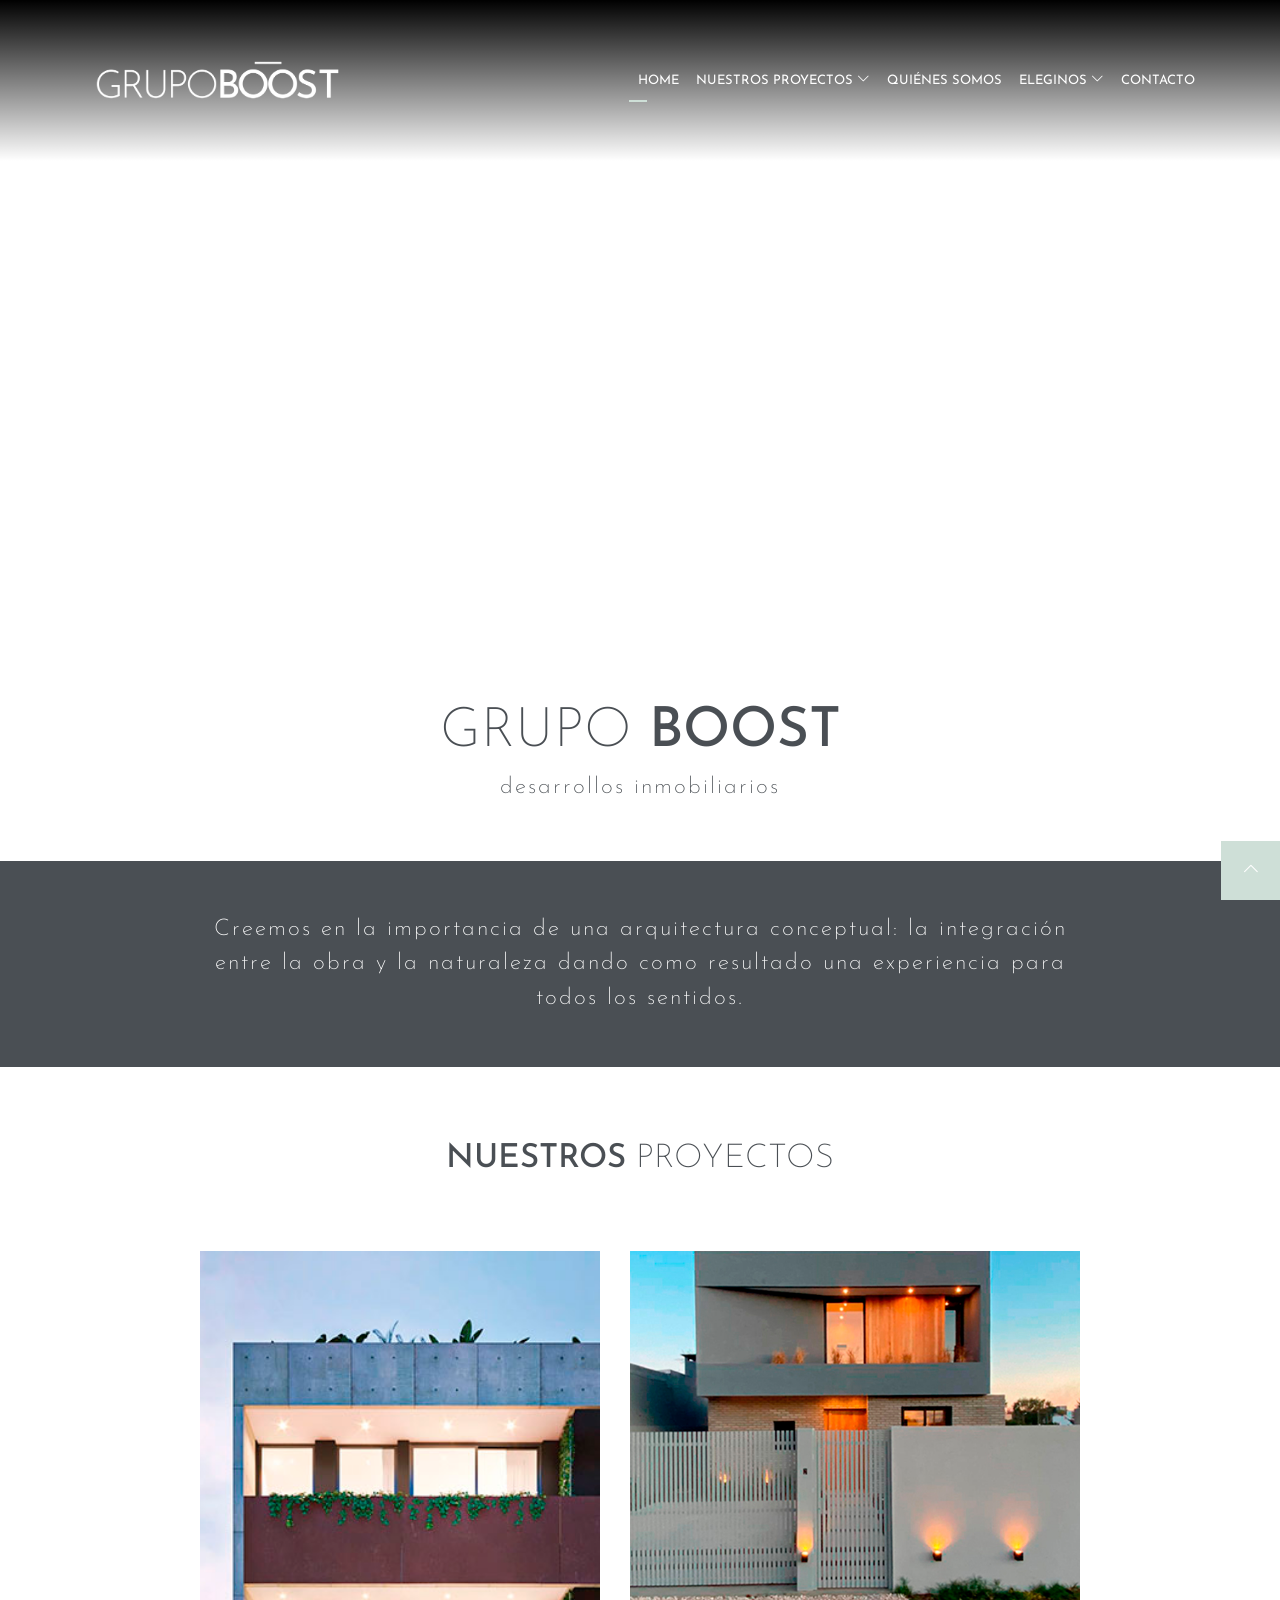
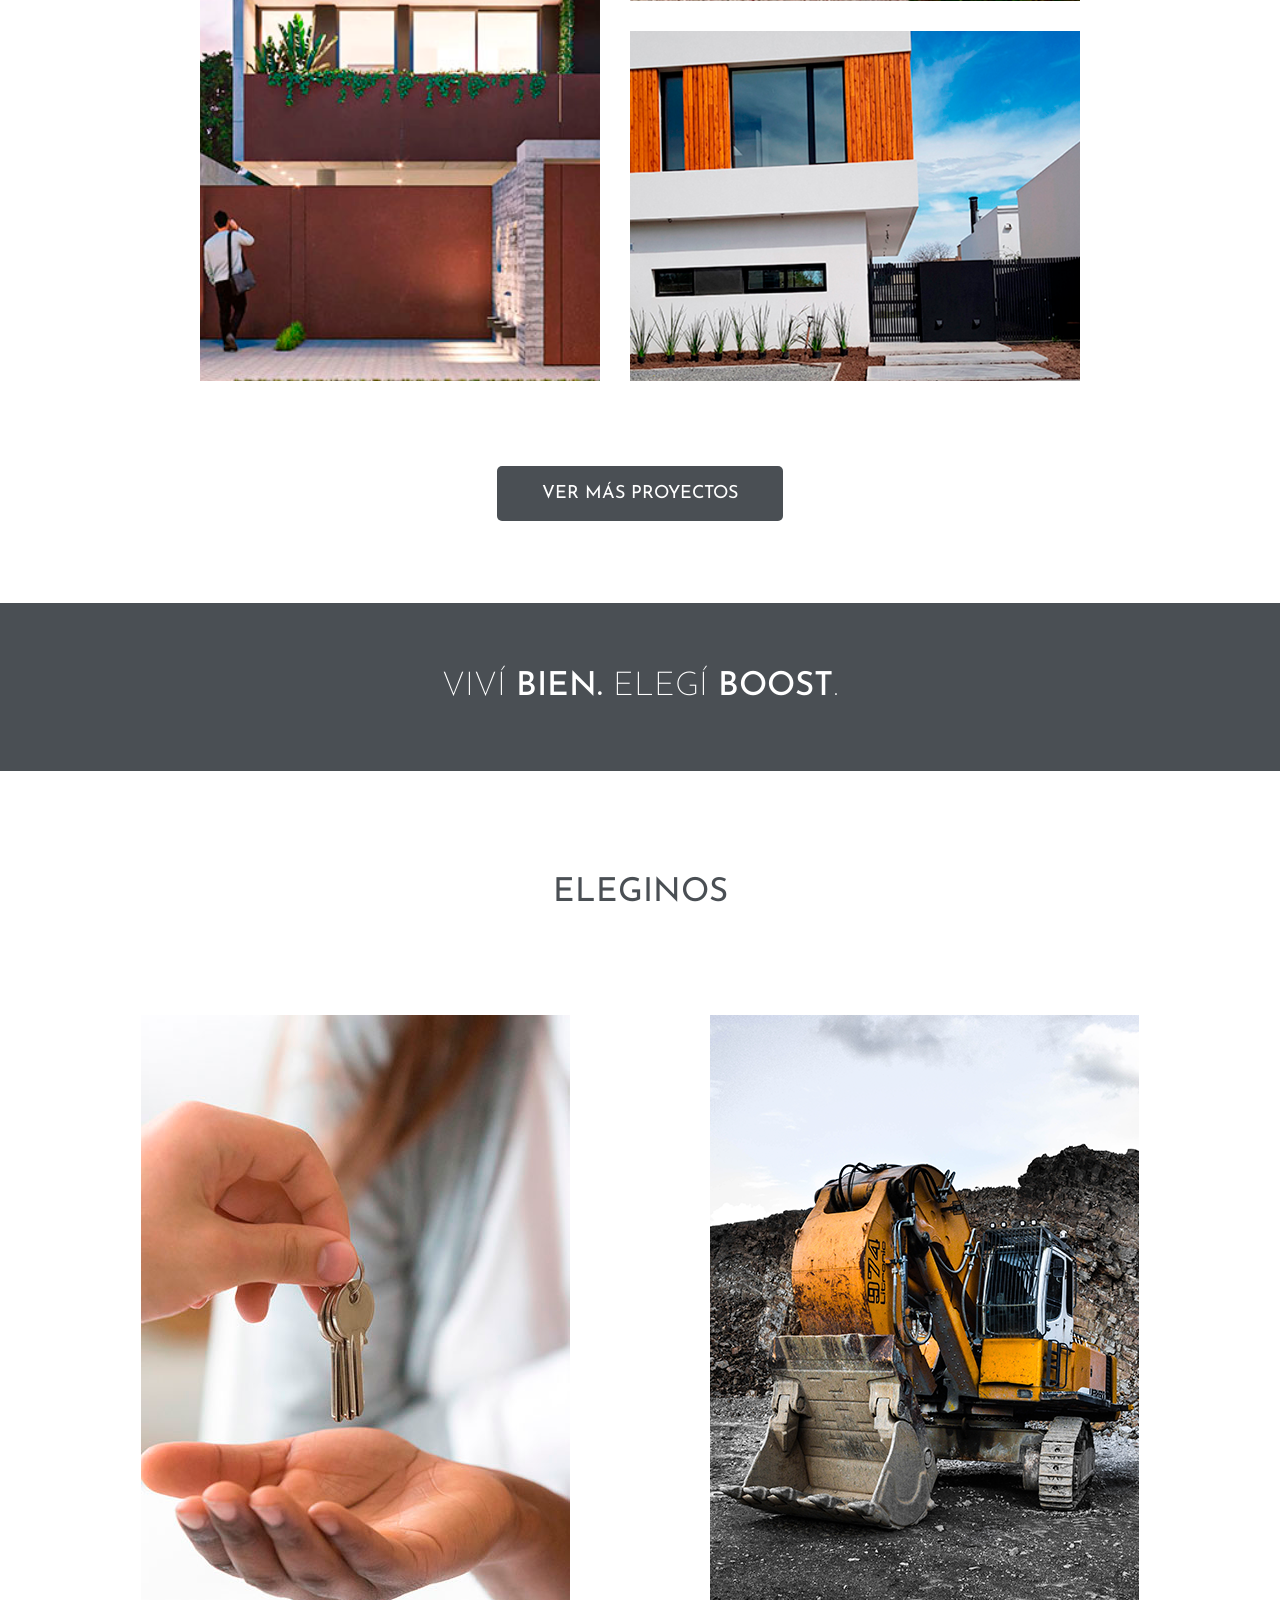
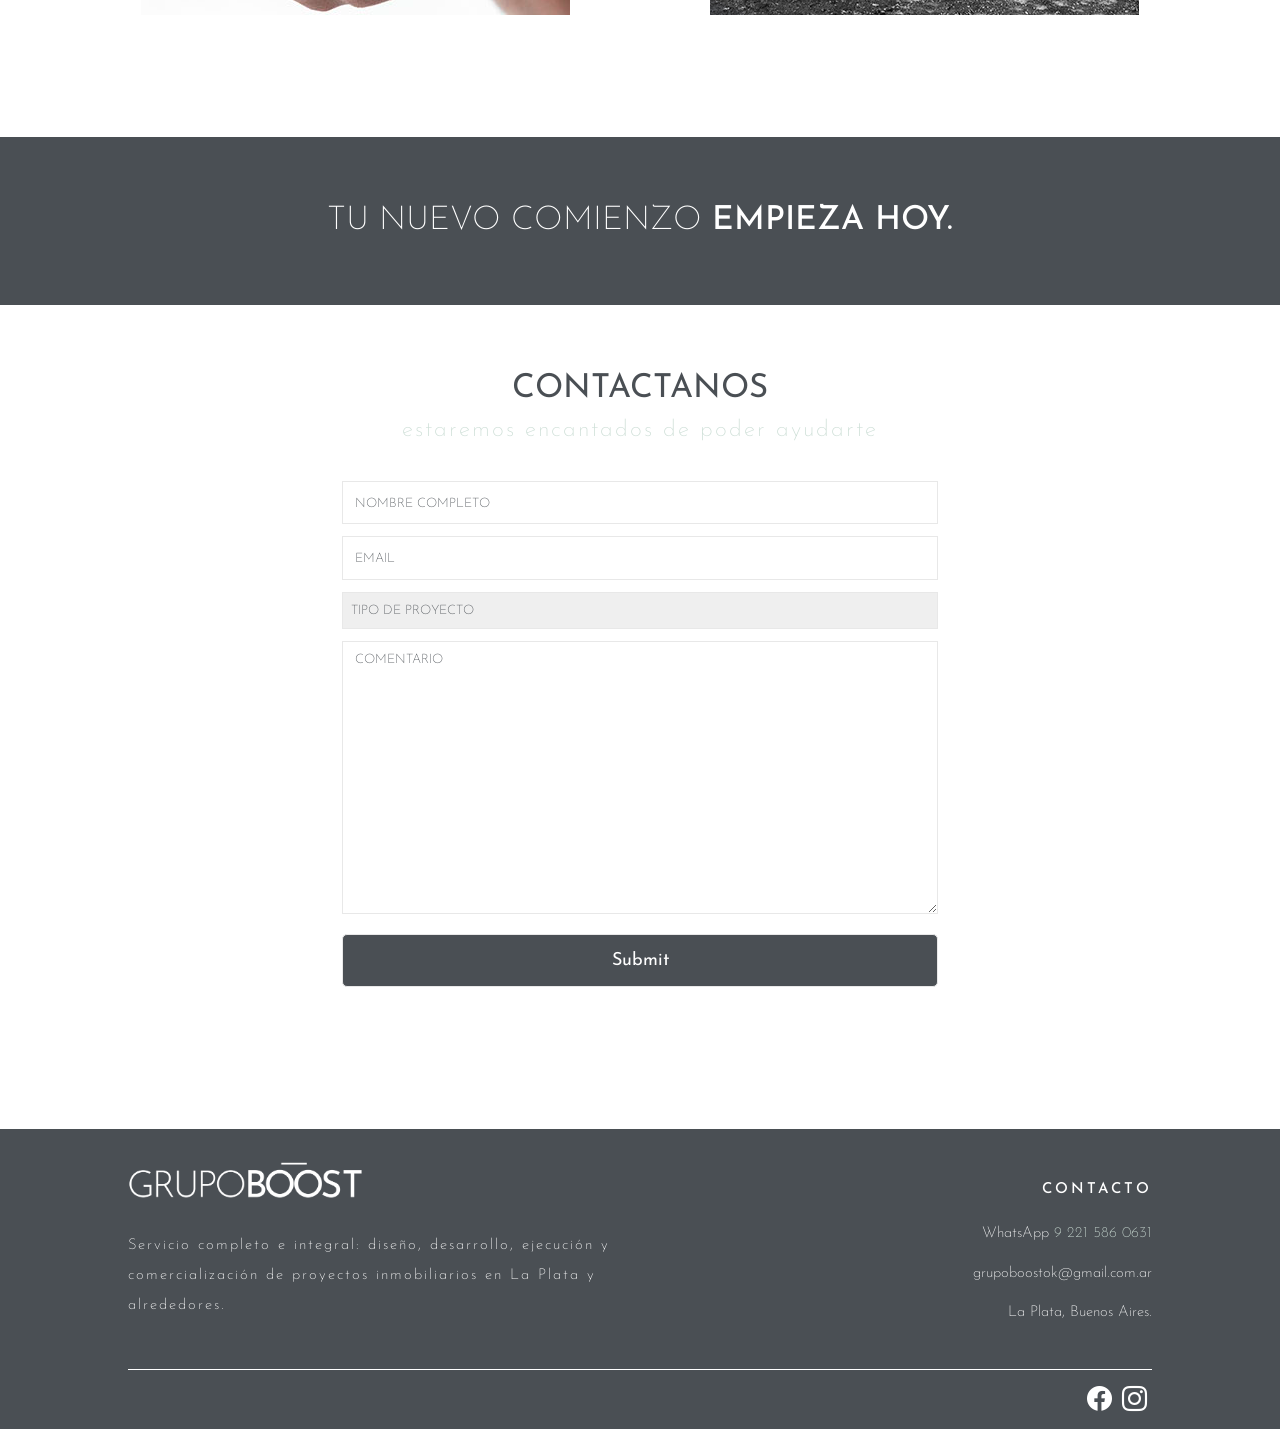
==== commit 15017880: "Tercera entrega de mi proyecto" ====
--- a/index.html
+++ b/index.html
@@ -21,7 +21,7 @@
     <!--MENÚ-->
             <nav class="navbar navbar-expand-lg navbar-dark">
                 <div class="container-fluid">
-                <a href="index.html"><img src="images/logo-boost.png" alt="Logo Grupo Boost" ></a>
+                <a href="index.html"><img src="images/logo-boost.svg" alt="Logo Grupo Boost" ></a>
                 <button class="navbar-toggler" type="button" data-bs-toggle="collapse" data-bs-target="#navbarNavDropdown" aria-controls="navbarNavDropdown" aria-expanded="false" aria-label="Toggle navigation">
                     <span class="navbar-toggler-icon"></span>
                 </button>
@@ -158,7 +158,7 @@
     <footer>
         <div class="footer__contenedor">
             <div class="logo">
-                <a href="index.html"><img src="images/logo-boost.png" alt="Logo Grupo Boost" ></a>
+                <a href="index.html"><img src="images/logo-boost.svg" alt="Logo Grupo Boost" ></a>
                 <p class="logoTexto">Servicio completo e integral: diseño, desarrollo, ejecución y comercialización de proyectos inmobiliarios en La Plata y alrededores.</p>
             </div>
             <div class="contacto">
--- a/css/style.css
+++ b/css/style.css
@@ -1,4 +1,56 @@
 @charset "UTF-8";
+/* GENERALES */
+* {
+  margin: 0;
+  padding: 0; }
+
+html {
+  height: 100%; }
+
+body {
+  min-height: 100%; }
+
+html, body {
+  font-size: 17px;
+  font-family: "Josefin Sans", sans-serif;
+  color: #4a4f54; }
+
+.ixo-mouse {
+  z-index: 1;
+  margin-right: auto;
+  margin-left: auto;
+  margin-top: 0%; }
+
+/* IR ARRIBA */
+#arriba {
+  position: fixed;
+  bottom: 0;
+  right: 0;
+  z-index: 600; }
+  #arriba a {
+    text-decoration: none;
+    border: 0 none;
+    display: block;
+    height: 3.5rem;
+    width: 3.5rem;
+    line-height: 3.5rem;
+    text-align: center;
+    background: #cedfd7;
+    color: #ffffff;
+    transition: all 0.3s; }
+  #arriba a i {
+    font-size: 1rem;
+    line-height: inherit; }
+  #arriba a:hover {
+    background: #cedfd7; }
+
+/* HTML - IMAGEN PRINCIPAL */
+.imagenprincipal {
+  width: 100%;
+  margin-bottom: 2%; }
+  .imagenprincipal img {
+    width: 100%; }
+
 /* HEADER */
 header {
   width: 100%;
@@ -209,7 +261,7 @@
 .garden__mobile img {
   display: none; }
 
-.boton, .boton__Info, .boton__Proyectos {
+.boton {
   text-decoration: none;
   color: #ffffff;
   font-size: 18px;
@@ -218,15 +270,35 @@
   background-color: #4a4f54;
   border-radius: 5px;
   transition: all 1s; }
-  .boton:hover, .boton__Info:hover, .boton__Proyectos:hover {
+  .boton:hover {
     background-color: #cedfd7;
     color: #ffffff; }
 
 .boton__Info {
-  background-color: #a4acb6; }
+  text-decoration: none;
+  color: #ffffff;
+  font-size: 18px;
+  font-weight: 400;
+  padding: 2% 5%;
+  background-color: #a4acb6;
+  border-radius: 5px;
+  transition: all 1s; }
+  .boton__Info:hover {
+    background-color: #cedfd7;
+    color: #ffffff; }
 
 .boton__Proyectos {
-  background-color: #6f7477; }
+  text-decoration: none;
+  color: #ffffff;
+  font-size: 18px;
+  font-weight: 400;
+  padding: 2% 5%;
+  background-color: #6f7477;
+  border-radius: 5px;
+  transition: all 1s; }
+  .boton__Proyectos:hover {
+    background-color: #cedfd7;
+    color: #ffffff; }
 
 .parrafo h2 {
   font-size: 33px;
@@ -299,7 +371,7 @@
 .formulario h3 {
   font-size: 23px;
   font-weight: 200;
-  padding-bottom: 4%;
+  padding-bottom: 2%;
   text-align: center;
   letter-spacing: 2px;
   color: #cedfd7; }
@@ -449,6 +521,17 @@
 
 .espacio {
   margin-bottom: 8%; }
+
+.disponibilidad, .disponibilidad__enventa, .disponibilidad__vendido {
+  font-size: 13px;
+  font-weight: 800;
+  padding: 10px 0px; }
+
+.disponibilidad__enventa {
+  color: #cedfd7; }
+
+.disponibilidad__vendido {
+  color: red; }
 
 /* HTML - GARDEN,GORINA.GARDEL */
 .proyectos__contenedor {
@@ -599,7 +682,7 @@
   .Gardel {
     grid-row: 3/4;
     grid-column: 1/1; }
-  .boton, .boton__Info, .boton__Proyectos {
+  .boton {
     padding: 4% 5%;
     font-size: 14px; }
   .parrafo h2 {
@@ -708,6 +791,11 @@
   body > main > section.venta > h3 {
     font-size: 18px;
     margin-bottom: 5%; }
+  .boton__Info, .boton__Proyectos, .boton {
+    font-size: 13px;
+    padding: 3% 5%;
+    display: block;
+    margin: 2% 5%; }
   /* QUIÉNES SOMOS - HTML - MOBILE */
   .quienessomos__parrafo {
     font-size: 19px;
@@ -734,55 +822,3 @@
     margin-bottom: 10%; }
   #menu ul li a {
     font-size: 15px; } }
-
-/* GENERALES */
-* {
-  margin: 0;
-  padding: 0; }
-
-html {
-  height: 100%; }
-
-body {
-  min-height: 100%; }
-
-html, body {
-  font-size: 17px;
-  font-family: "Josefin Sans", sans-serif;
-  color: #4a4f54; }
-
-.ixo-mouse {
-  z-index: 1;
-  margin-right: auto;
-  margin-left: auto;
-  margin-top: 0%; }
-
-/* IR ARRIBA */
-#arriba {
-  position: fixed;
-  bottom: 0;
-  right: 0;
-  z-index: 600; }
-  #arriba a {
-    text-decoration: none;
-    border: 0 none;
-    display: block;
-    height: 3.5rem;
-    width: 3.5rem;
-    line-height: 3.5rem;
-    text-align: center;
-    background: #cedfd7;
-    color: #ffffff;
-    transition: all 0.3s; }
-  #arriba a i {
-    font-size: 1rem;
-    line-height: inherit; }
-  #arriba a:hover {
-    background: #cedfd7; }
-
-/* HTML - IMAGEN PRINCIPAL */
-.imagenprincipal {
-  width: 100%;
-  margin-bottom: 2%; }
-  .imagenprincipal img {
-    width: 100%; }
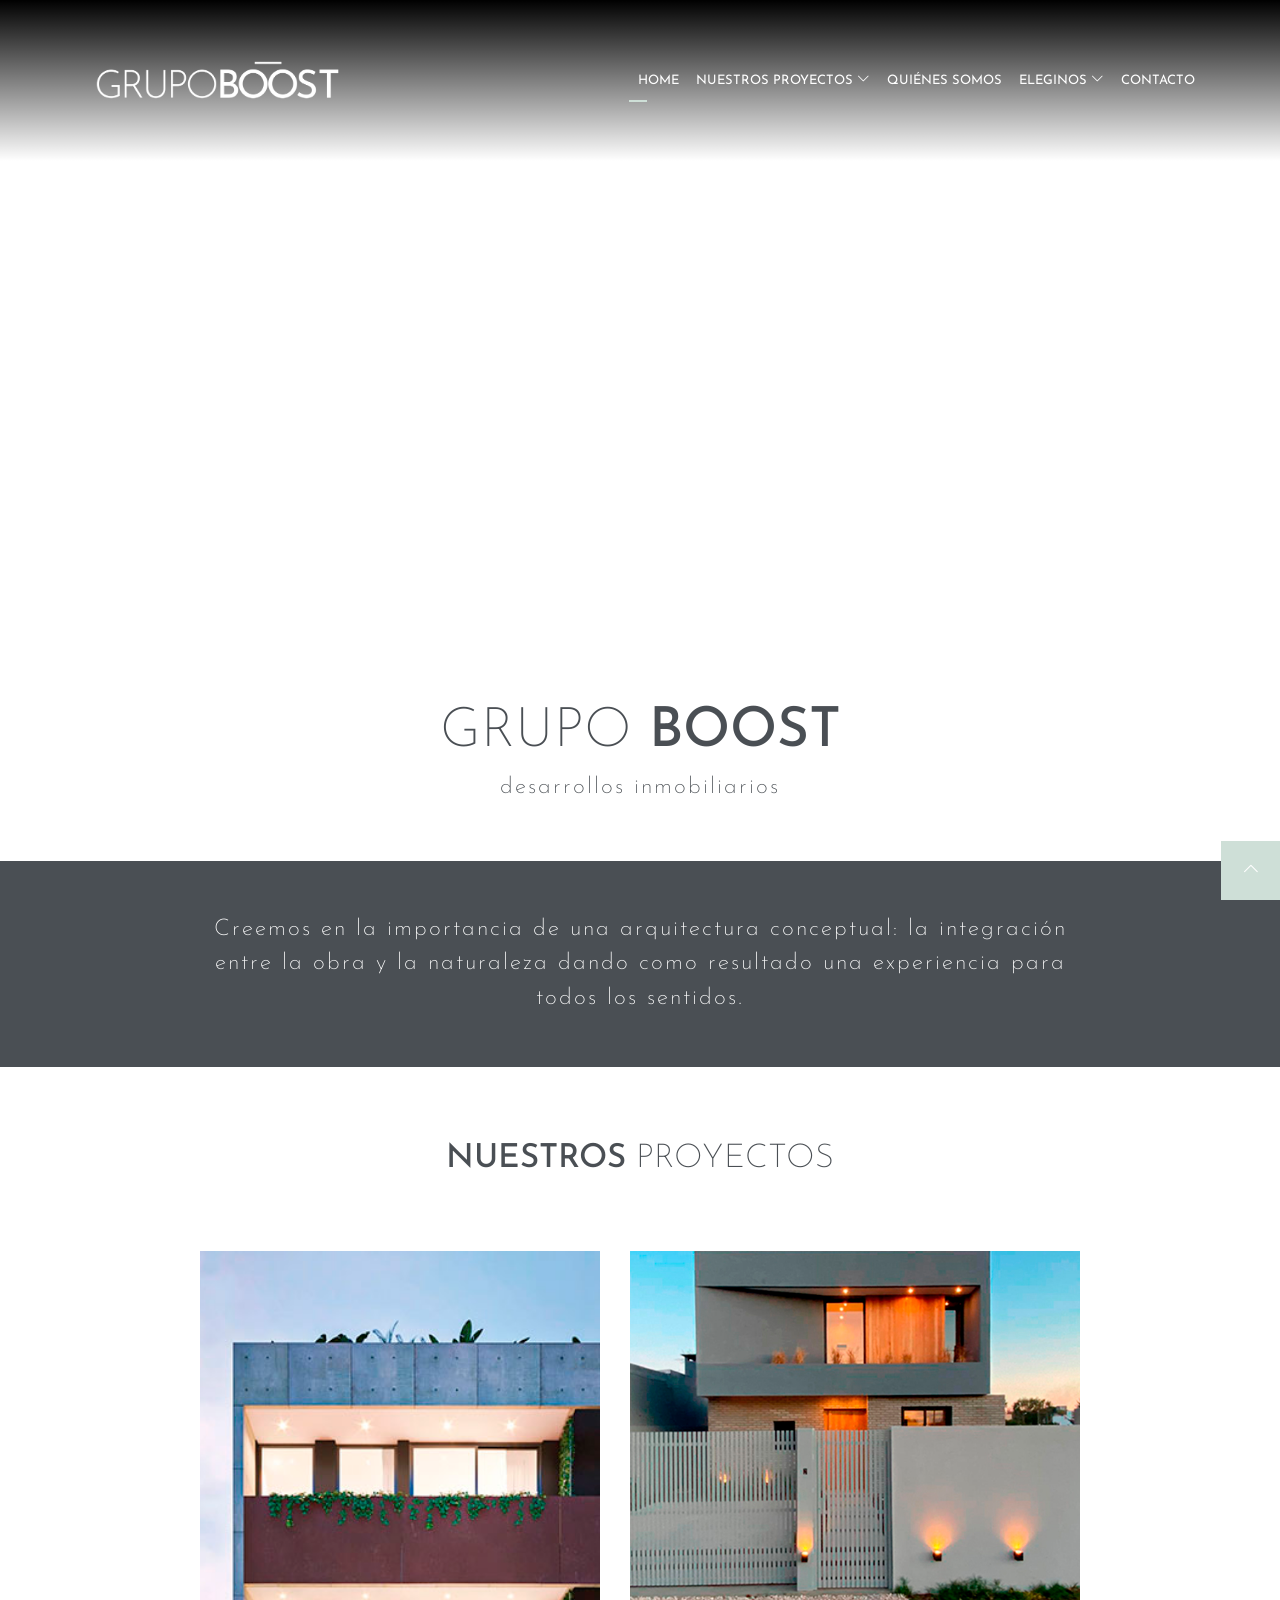
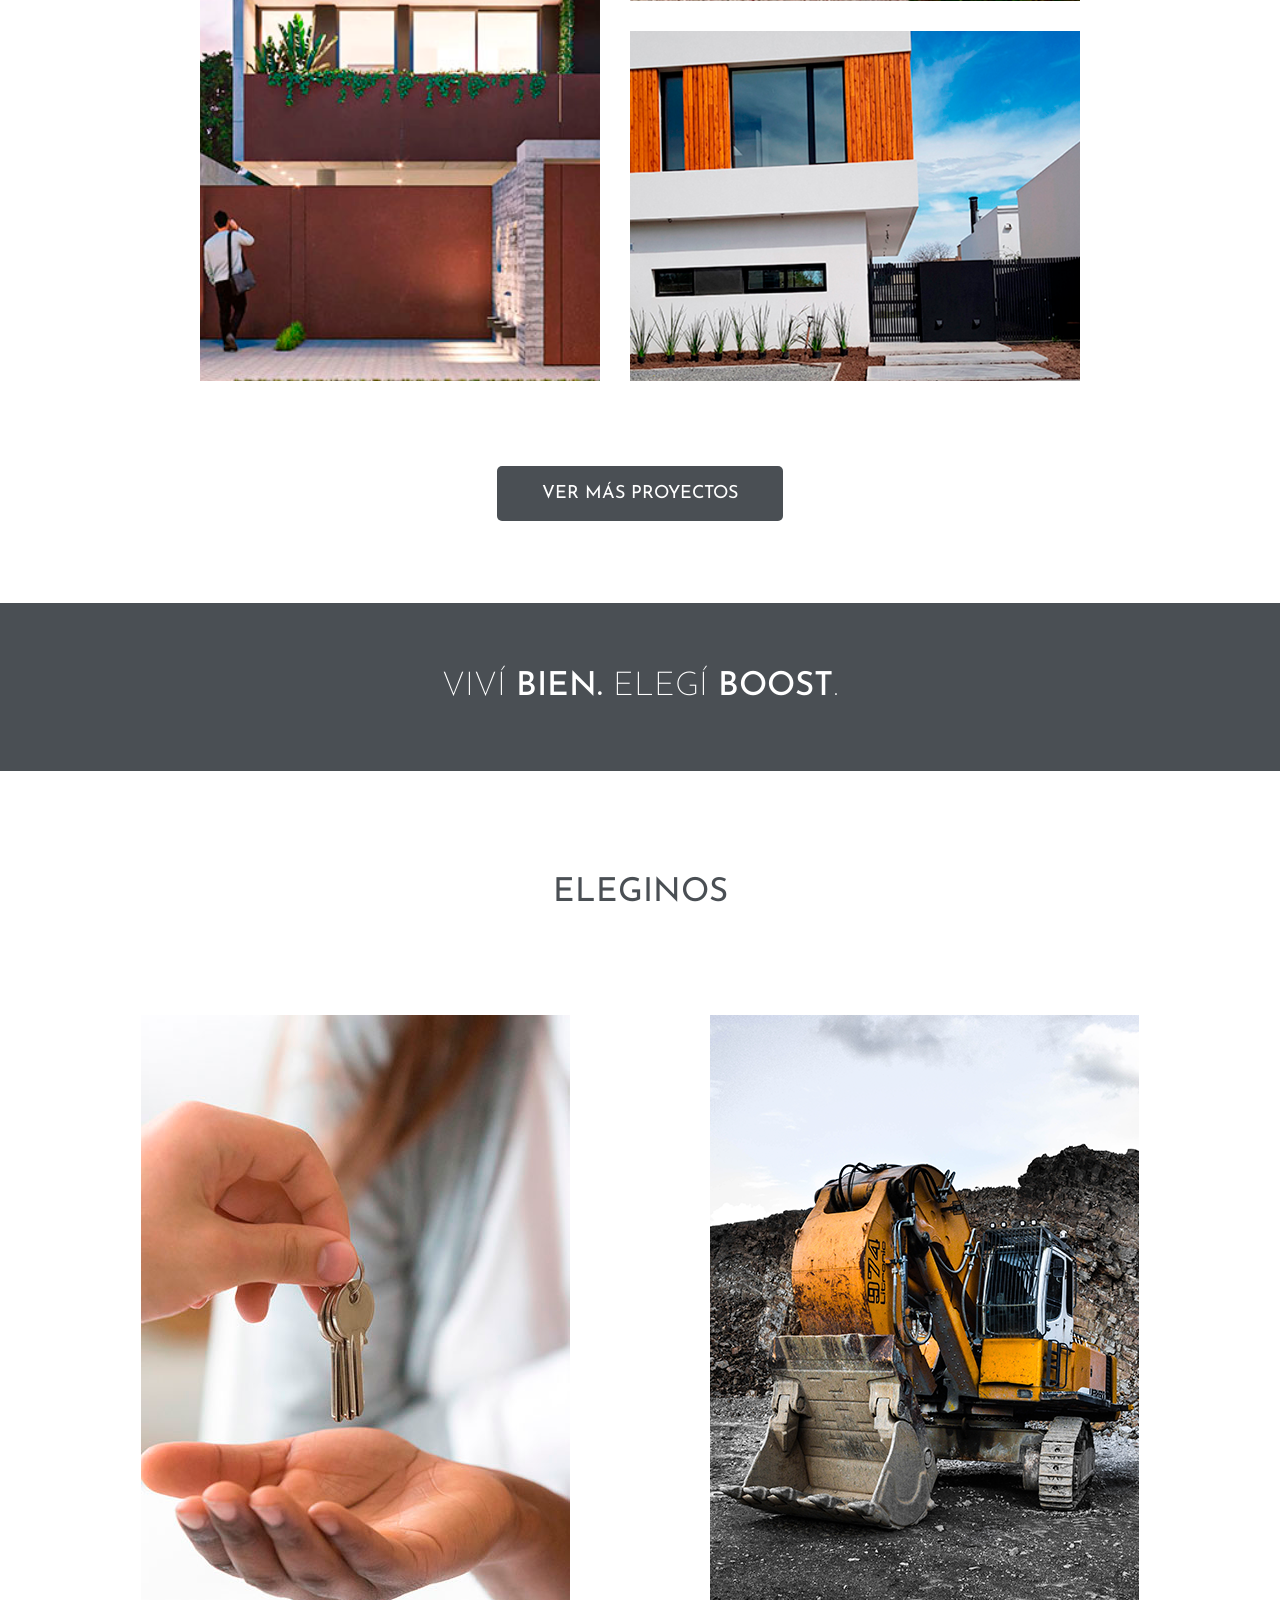
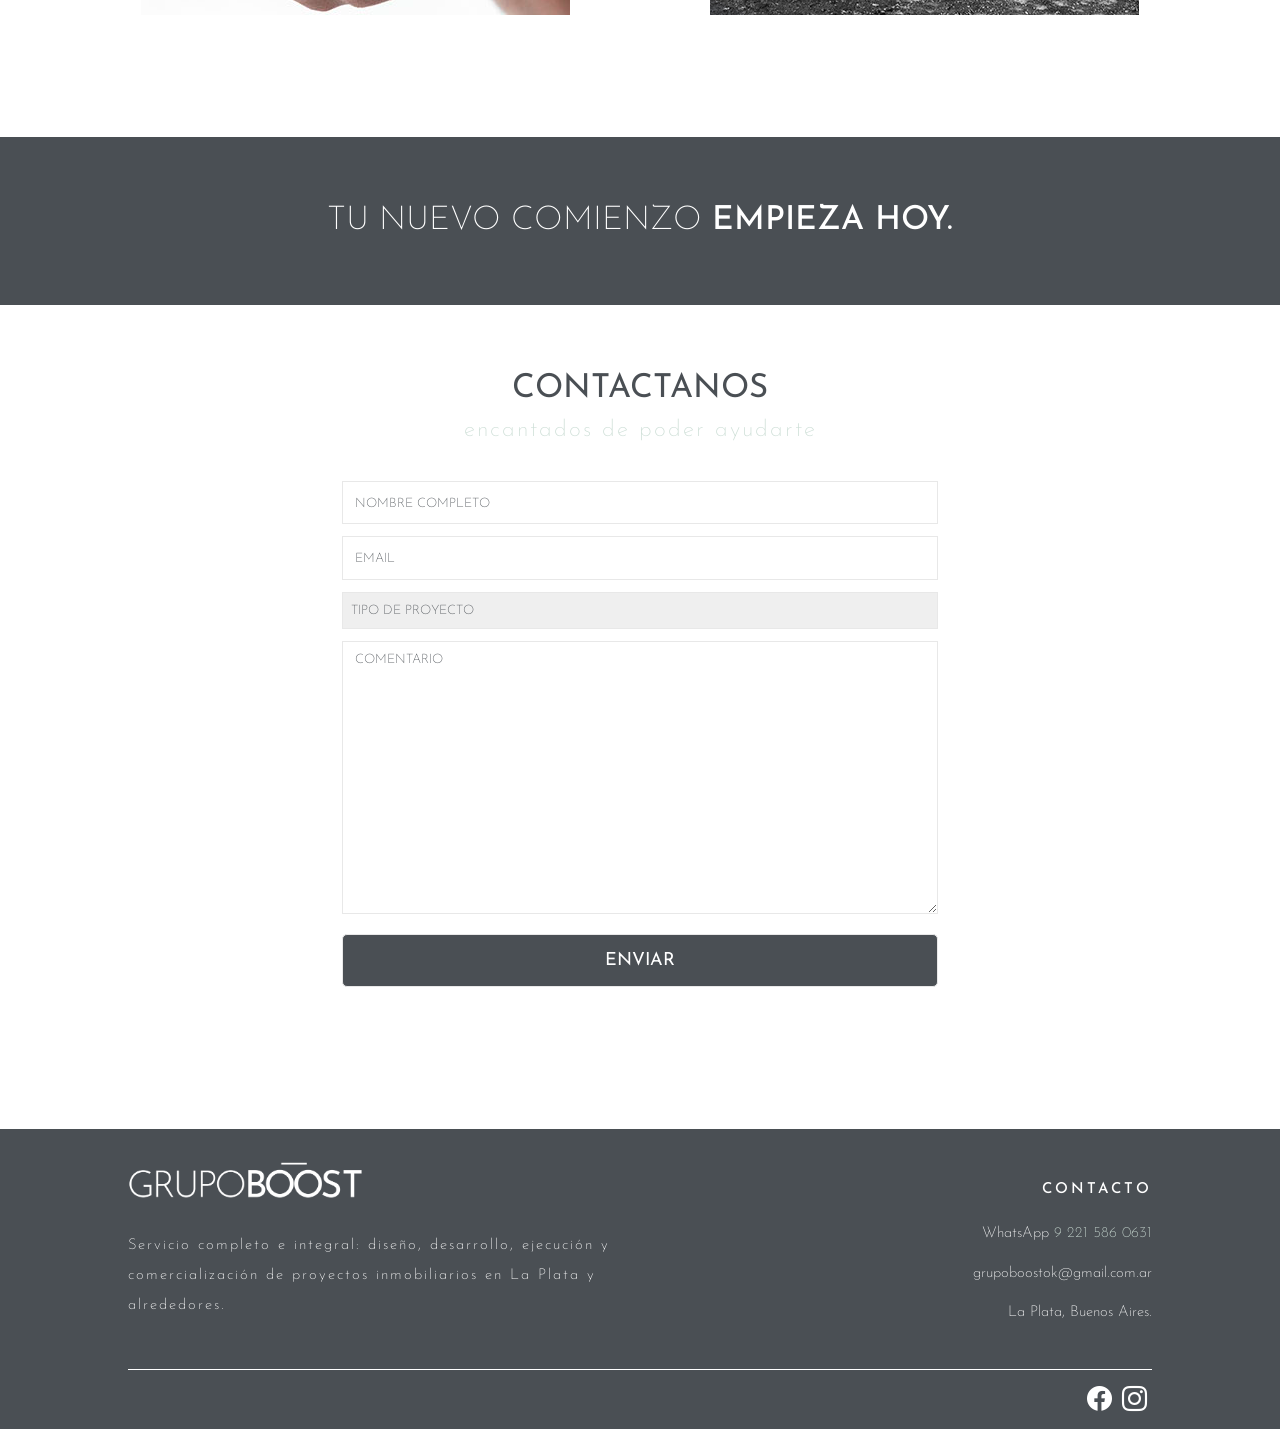
==== commit 80ba6040: "Proyecto Final Coderhouse" ====
--- a/index.html
+++ b/index.html
@@ -141,7 +141,7 @@
     <!--FORMULARIO-->  
         <section class="formulario">
             <h2>CONTACTANOS</h2>
-            <h3>estaremos encantados de poder ayudarte</h3>
+            <h3>encantados de poder ayudarte</h3>
             <form action="" method="post">
                     <input type="text" name="nombreCompleto" id="nombreCompleto" placeholder="NOMBRE COMPLETO" required>
                     <input type="email" name="email" id="email" placeholder="EMAIL" required>
@@ -151,7 +151,7 @@
                         <option value="value2">LLAVE EN MANO</option>
                     </select>   
                     <textarea name="comentario" id="comentario" cols="30" rows="10" placeholder="COMENTARIO"></textarea>
-                    <input class="boton" type="submit">
+                    <input class="boton__form" type="submit" value="ENVIAR">
             </form>
         </section>
     <!--FOOTER--> 
@@ -169,8 +169,8 @@
             </div>
         </div>    
         <div class="redes">
-            <a href="https://www.facebook.com/" target="blank_"><i class="icono bi bi-facebook"></i></a> 
-            <a href="https://www.instagram.com/" target="blank_"><i class="icono bi bi-instagram"></i></a> 
+            <a href="https://www.facebook.com/grupoboostok" target="blank_"><i class="icono bi bi-facebook"></i></a> 
+            <a href="https://www.instagram.com/grupoboost/" target="blank_"><i class="icono bi bi-instagram"></i></a> 
         </div>
         <div id="arriba">
             <a href="#top" title="Ir arriba"><i class="bi bi-chevron-up"></i></a>
--- a/css/style.css
+++ b/css/style.css
@@ -14,12 +14,6 @@
   font-size: 17px;
   font-family: "Josefin Sans", sans-serif;
   color: #4a4f54; }
-
-.ixo-mouse {
-  z-index: 1;
-  margin-right: auto;
-  margin-left: auto;
-  margin-top: 0%; }
 
 /* IR ARRIBA */
 #arriba {
@@ -261,7 +255,7 @@
 .garden__mobile img {
   display: none; }
 
-.boton {
+.boton, .boton__form {
   text-decoration: none;
   color: #ffffff;
   font-size: 18px;
@@ -270,7 +264,7 @@
   background-color: #4a4f54;
   border-radius: 5px;
   transition: all 1s; }
-  .boton:hover {
+  .boton:hover, .boton__form:hover {
     background-color: #cedfd7;
     color: #ffffff; }
 
@@ -632,9 +626,86 @@
     max-width: 400px;
     padding: 4% 5%; }
 
+/******** TABLET ********/
+@media only screen and (max-width: 768px) {
+  /* HOME TABLET */
+  /* PROYECTOS TABLET */
+  .proyectos__home {
+    height: 950px; }
+  .proyectoshome__contenedor {
+    margin: 0 3% 9% 3%;
+    grid-gap: 15px; }
+  /* SERVICIOS TABLET */
+  .servicios {
+    height: 580px; }
+    .servicios img {
+      width: 80%;
+      object-fit: cover; }
+    .servicios__imagen {
+      width: 100%; }
+  /* FOOTER TABLET */
+  .logoTexto {
+    width: 400px; }
+  .contacto h5 {
+    margin-bottom: 11%; }
+  .contacto p {
+    margin-bottom: 2%; }
+  /* HTML PROYECTOS TABLET */
+  .proyectos__article {
+    height: auto; }
+  .proyectos__informacion {
+    width: 250px;
+    margin-left: 2%; }
+  .proyectos img {
+    width: 500px; }
+  /* HTML GARDEN, GORINA, GARDEL TABLET */
+  .proyectos__contenedor {
+    height: auto;
+    margin-top: 3%; }
+  .proyecto__contenido {
+    width: 100%;
+    flex-direction: column;
+    justify-content: center; }
+    .proyecto__contenido img {
+      width: 100%; }
+  article.proyectos__article.aos-init.aos-animate {
+    width: 100%; }
+  .proyectosinside__informacion {
+    max-width: 600px;
+    text-align: center;
+    margin: 5% 0; }
+    .proyectosinside__informacion h2 {
+      font-size: 23px;
+      margin-bottom: 7%; }
+    .proyectosinside__informacion h3 {
+      margin-bottom: 7%; }
+    .proyectosinside__informacion p {
+      padding: 4% 0%; }
+  .venta {
+    width: 100%;
+    margin: 15% 0%; }
+  body > main > section.venta > h3 {
+    font-size: 18px;
+    margin-bottom: 5%; }
+  /* HTML QUIÉNES SOMOS TABLET */
+  .articulos {
+    height: 550px; }
+    .articulos p {
+      font-size: 17px;
+      padding: 4% 4%; }
+  body > section.articulos > article:nth-child(2) > p {
+    padding: 4% 6%; }
+  /* HTML POZO TABLET */
+  .informacion__parrafo {
+    font-size: 20px;
+    padding-top: 0; }
+  /* HTML LLAVE EN MANO TABLET */
+  .titulo h1 {
+    font-size: 48px; } }
+
 /******** MOBILE ********/
-/* HOME MOBILE */
 @media only screen and (max-width: 600px) {
+  /* HOME MOBILE */
   /* MENÚ MOBILE */
   header {
     background: #4a4f54;
@@ -655,7 +726,8 @@
     display: none; }
   /* TÍTULO MOBILE */
   .titulo h1 {
-    font-size: 33px; }
+    font-size: 33px;
+    margin-bottom: 4%; }
   /* PÁRRAFO MOBILE */
   .parrafo p {
     font-size: 16px;
@@ -703,8 +775,7 @@
     font-size: 20px; }
   /* FORMULARIO MOBILE */
   .formulario h3 {
-    font-size: 17px;
-    padding: 2%; }
+    font-size: 19px; }
   form {
     width: 90%;
     padding: 3%;
@@ -731,27 +802,30 @@
       margin-left: 0; }
   .logoTexto {
     width: 95%;
-    padding: 5% 2%;
     text-align: center;
     line-height: 17px;
     letter-spacing: 1px;
     color: #ffffff;
-    margin-bottom: 4%; }
+    margin-bottom: 7%; }
   .contacto {
     width: 100%;
     text-align: center; }
     .contacto h3 {
       letter-spacing: 4px; }
+    .contacto h5 {
+      margin-bottom: 0; }
   .redes {
     width: 100%;
     text-align: center;
     margin-right: 0; }
+  .boton__form {
+    font-size: 15px; }
   /* IR ARRIBA - MOBILE */
   #arriba a {
     height: 2.5rem;
     width: 2.5rem;
     line-height: 2.5rem; }
-  /* PROYECTOS - HTML - MOBILE */
+  /* HTML PROYECTOS MOBILE */
   .proyectos {
     height: auto; }
     .proyectos__article {
@@ -765,7 +839,7 @@
       text-align: center;
       margin: 7% 0;
       width: 100%; }
-  /* GARDEN, GORINA, GARDEL - HTML - MOBILE */
+  /* HTML GARDEN, GORINA, GARDEL MOBILE */
   .proyectos__contenedor {
     height: auto;
     margin-top: 3%; }
@@ -780,11 +854,11 @@
     margin: 5% 0; }
     .proyectosinside__informacion h2 {
       font-size: 23px;
-      margin-bottom: 7%; }
+      margin-top: 3%; }
     .proyectosinside__informacion h3 {
       margin-bottom: 7%; }
     .proyectosinside__informacion p {
-      padding: 4% 0%; }
+      padding: 4% 3%; }
   .venta {
     width: 100%;
     margin: 15% 0%; }
@@ -796,7 +870,7 @@
     padding: 3% 5%;
     display: block;
     margin: 2% 5%; }
-  /* QUIÉNES SOMOS - HTML - MOBILE */
+  /* HTML QUIÉNES SOMOS MOBILE */
   .quienessomos__parrafo {
     font-size: 19px;
     width: 100%; }
@@ -808,7 +882,7 @@
     align-items: center; }
   section.articulos > article {
     margin-top: 7%; }
-  /* POZO - HTML - MOBILE */
+  /* HTML POZO MOBILE */
   .informacion__parrafo {
     font-size: 21px; }
   .articulos__pozo {
@@ -817,7 +891,7 @@
     justify-content: space-evenly; }
     .articulos__pozo p {
       margin: 0 auto; }
-  /* POZO - HTML - MOBILE */
+  /* HTML LLAVE EN MANO MOBILE */
   section.parrafo {
     margin-bottom: 10%; }
   #menu ul li a {
